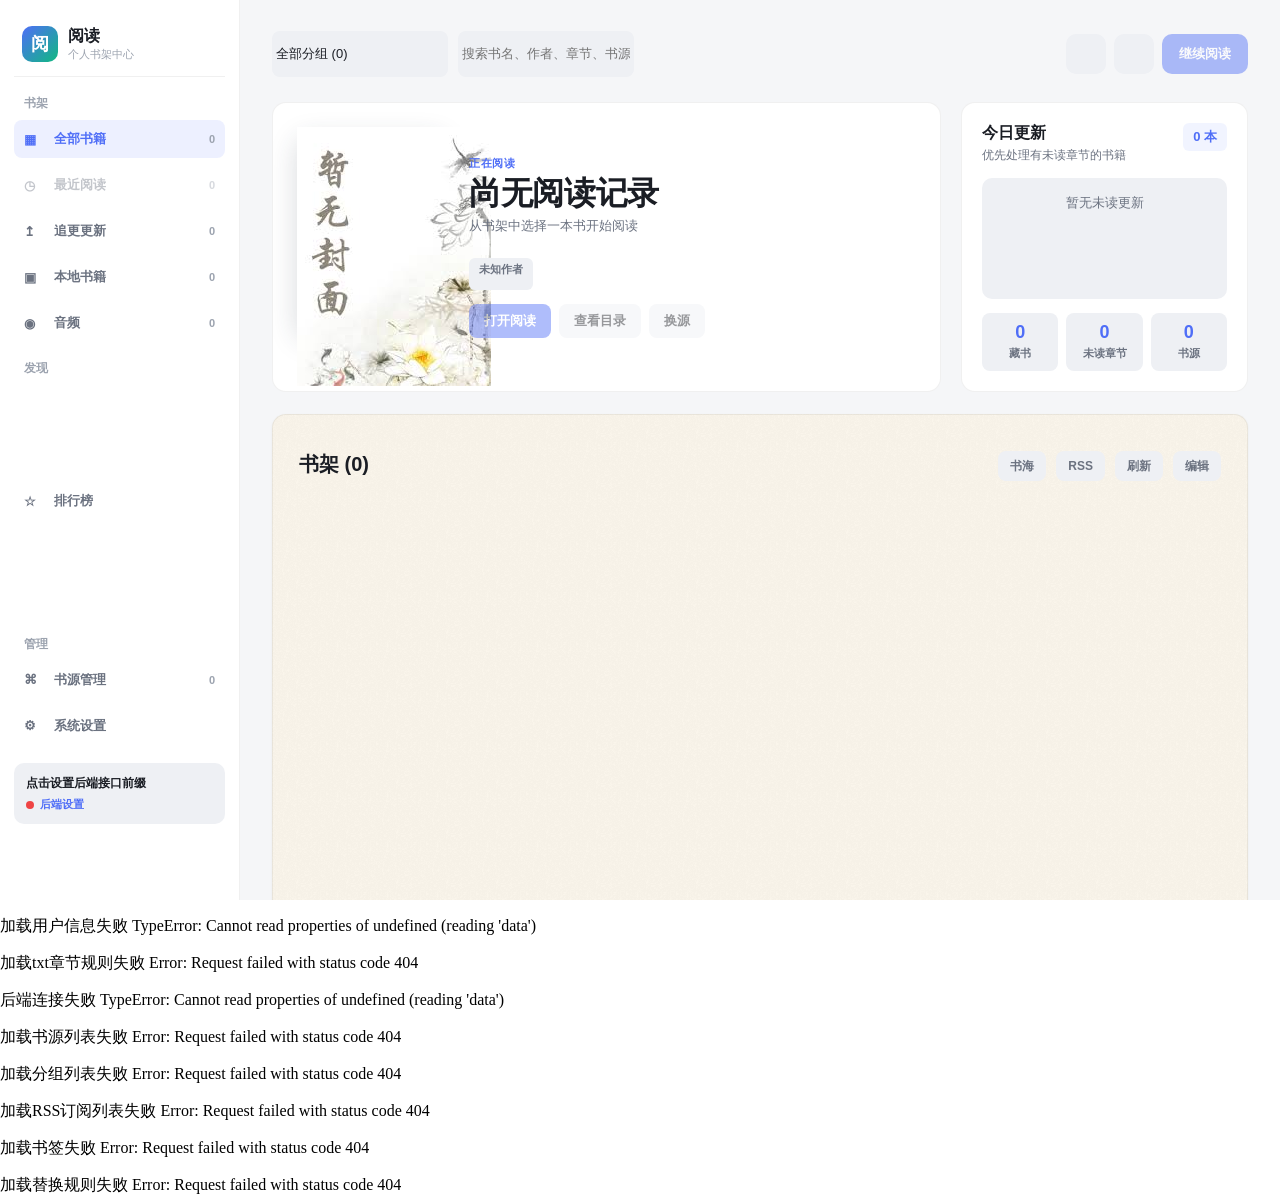
==== src/main/resources/web/index.html @ 232e8a1b "build: fix BookRanking style lang to stylus, sync frontend assets Co-Authored-By: Claude Opus 4.6 <n" ====
<!DOCTYPE html><html lang="en"><head><meta charset="utf-8"><meta http-equiv="X-UA-Compatible" content="IE=edge,chrome=1"><meta name="viewport" content="width=device-width,initial-scale=1,minimum-scale=1,maximum-scale=1,user-scalable=0,minimal-ui,viewport-fit=cover"><meta name="keyword" content="阅读3,在线版"><meta name="description" content=""><meta name="mobile-web-app-capable" content="yes"><meta name="apple-touch-fullscreen" content="yes"><meta name="format-detection" content="telephone=no,email=no,address=no"><meta name="renderer" content="webkit"><meta name="HandheldFriendly" content="true"><meta name="MobileOptimized" content="320"><meta name="screen-orientation" content="portrait"><meta name="x5-orientation" content="portrait"><meta name="full-screen" content="yes"><meta name="x5-fullscreen" content="true"><meta name="browsermode" content="application"><meta name="x5-page-mode" content="app"><meta name="msapplication-tap-highlight" content="no"><!--[if IE]><link rel="icon" href="favicon.ico" /><![endif]--><title>阅读</title><script>// 通用加载脚本方法
      function loadScript(src, callback, async) {
        var script = document.createElement('script');
        if (async) script.async = 'async';
        script.src = src;

        if (callback) {
          script.onload = callback;
        }

        document.head.appendChild(script);
      }

      // 通用加载样式方法
      function loadLink(href, callback, rel, type) {
        var link = document.createElement('link');
        link.rel = rel || "stylesheet";
        link.type = type || "text/css";
        link.href = href;

        if (callback) {
          link.onload = callback;
        }

        document.getElementsByTagName("head")[0].appendChild(link);
      }

      // 获取单个查询参数
      function getQueryString(sVar, first) {
        return decodeURI(window.location.search.replace(new RegExp('^(?:.*' + (first ? '?' : '') + '[&\\?]' + encodeURI(sVar).replace(/[\.\+\*]/g, '\\$&') + '(?:\\=([^&]*))?)?.*$', 'i'), '$1'));
      }

      window.onerror = function() {
        if (window.getQueryString('debug')) {
          alert(JSON.stringify(arguments));
        }
      }

      if (window.getQueryString('debug')) {
        window.loadScript('https://cdn.bootcdn.net/ajax/libs/vConsole/3.9.1/vconsole.min.js', function() {
          new VConsole();
        }, true);
      }</script><link href="css/index.85fb3c9b.css" rel="prefetch"><link href="css/reader.cee415d1.css" rel="prefetch"><link href="js/index.1189ea54.js" rel="prefetch"><link href="js/index~reader.e9ebaab0.js" rel="prefetch"><link href="js/reader.551869bb.js" rel="prefetch"><link href="css/app.7fd96976.css" rel="preload" as="style"><link href="css/chunk-vendors.e2dbefc2.css" rel="preload" as="style"><link href="js/app.60720b80.js" rel="preload" as="script"><link href="js/chunk-vendors.37145d28.js" rel="preload" as="script"><link href="css/chunk-vendors.e2dbefc2.css" rel="stylesheet"><link href="css/app.7fd96976.css" rel="stylesheet"><link rel="icon" type="image/png" sizes="32x32" href="img/icons/favicon-32x32.png"><link rel="icon" type="image/png" sizes="16x16" href="img/icons/favicon-16x16.png"><link rel="manifest" href="manifest.json"><meta name="theme-color" content="#ffffff"><meta name="apple-mobile-web-app-capable" content="yes"><meta name="apple-mobile-web-app-status-bar-style" content="black-translucent"><meta name="apple-mobile-web-app-title" content="阅读"><link rel="apple-touch-icon" href="img/icons/apple-touch-icon-152x152.png"><link rel="mask-icon" href="img/icons/safari-pinned-tab.svg" color="#ffffff"><meta name="msapplication-TileImage" content="img/icons/msapplication-icon-144x144.png"><meta name="msapplication-TileColor" content="#000000"></head><style>:root {
      --sat: constant(safe-area-inset-top);
      --sat: env(safe-area-inset-top);
      --sar: constant(safe-area-inset-right);
      --sar: env(safe-area-inset-right);
      --sab: constant(safe-area-inset-bottom);
      --sab: env(safe-area-inset-bottom);
      --sal: constant(safe-area-inset-left);
      --sal: env(safe-area-inset-left);
    }
    body::-webkit-scrollbar {
      display: none;
    }
    body.night-theme::-webkit-scrollbar {
      background-color: #333 !important;
    }
    html,body {
      width: 100%;
      height: 100%;
      margin: 0;
      padding: 0;
    }</style><body><noscript><strong>请启用浏览器的Javascript支持</strong></noscript><div id="app"></div><script src="js/chunk-vendors.37145d28.js"></script><script src="js/app.60720b80.js"></script></body></html>
---- src/main/resources/web/css/index.85fb3c9b.css ----
.popup-wrapper[data-v-31572fc0]{margin:-16px;margin-bottom:-13px;padding:24px;padding-top:calc(24px + constant(safe-area-inset-top));padding-top:calc(24px + env(safe-area-inset-top))}.popup-wrapper .title-zone[data-v-31572fc0]{margin:0 0 20px 0;width:100%;display:-ms-flexbox;display:flex;-ms-flex-direction:row;flex-direction:row;-ms-flex-wrap:wrap;flex-wrap:wrap;-ms-flex-pack:justify;justify-content:space-between}.popup-wrapper .title[data-v-31572fc0]{font-size:18px;font-weight:400;font-family:-apple-system,Noto Sans,Helvetica Neue,Helvetica,Nimbus Sans L,Arial,Liberation Sans,PingFang SC,Hiragino Sans GB,Noto Sans CJK SC,Source Han Sans SC,Source Han Sans CN,Microsoft YaHei,Wenquanyi Micro Hei,WenQuanYi Zen Hei,ST Heiti,SimHei,WenQuanYi Zen Hei Sharp,sans-serif;color:#ed4259;border-bottom:1px solid #ed4259;width:-moz-fit-content;width:fit-content}.popup-wrapper .title-btn[data-v-31572fc0]{font-size:14px;line-height:26px;color:#ed4259}.popup-wrapper .title-btn .source-count[data-v-31572fc0]{display:inline-block;margin-right:25px;color:#606266}.popup-wrapper .title-btn .close-btn[data-v-31572fc0]{font-size:20px;vertical-align:middle;cursor:pointer}.popup-wrapper .title-btn.loading[data-v-31572fc0]{color:#606266}.popup-wrapper .source-group-wrapper[data-v-31572fc0]{display:-ms-flexbox;display:flex;-ms-flex-direction:row;flex-direction:row;overflow-x:auto;padding:5px 0}.popup-wrapper .source-group-wrapper .source-group-btn[data-v-31572fc0]{margin-right:10px;cursor:pointer}.popup-wrapper .source-group-wrapper .source-group-btn.selected[data-v-31572fc0]{color:#ed4259}.popup-wrapper .data-wrapper[data-v-31572fc0]{height:300px;overflow:auto}.popup-wrapper .data-wrapper .cata[data-v-31572fc0]{display:-ms-flexbox;display:flex;-ms-flex-direction:row;flex-direction:row;-ms-flex-wrap:wrap;flex-wrap:wrap;-ms-flex-pack:justify;justify-content:space-between}.popup-wrapper .data-wrapper .cata .source-collapse[data-v-31572fc0]{width:100%;border:none}.popup-wrapper .data-wrapper .cata .explore-group[data-v-31572fc0]{display:-ms-flexbox;display:flex;-ms-flex-pack:justify;justify-content:space-between;margin-bottom:2px;padding-top:2px;overflow-x:auto}.popup-wrapper .data-wrapper .cata .explore-btn[data-v-31572fc0]{margin-right:15px;margin-bottom:5px;cursor:pointer}.popup-wrapper .data-wrapper[data-v-31572fc0]::-webkit-scrollbar{width:0!important}.popup-wrapper[data-v-31572fc0] .el-collapse-item__header,.popup-wrapper[data-v-31572fc0] .el-collapse-item__wrap{background:rgba(0,0,0,0);color:#606266}.popup-wrapper[data-v-31572fc0] .el-collapse-item__content{color:#606266;padding:10px}.popup-wrapper .night[data-v-31572fc0] .el-collapse-item__header,.popup-wrapper .night[data-v-31572fc0] .el-collapse-item__wrap{border-bottom:1px solid #666}.popup-wrapper .night[data-v-31572fc0] .explore-group{border-bottom:1px dashed #333}.popup-wrapper .day[data-v-31572fc0] .el-collapse-item__header,.popup-wrapper .day[data-v-31572fc0] .el-collapse-item__wrap{border-bottom:1px solid #ebeef5}.popup-wrapper .day[data-v-31572fc0] .explore-group{border-bottom:1px dashed #efefef}.ranking-wrapper[data-v-68618764]{height:100%;display:-ms-flexbox;display:flex;-ms-flex-direction:column;flex-direction:column;overflow:hidden}.ranking-header[data-v-68618764]{padding:12px 16px 8px;-ms-flex-negative:0;flex-shrink:0}.ranking-sites[data-v-68618764]{display:-ms-flexbox;display:flex;gap:8px;-ms-flex-wrap:wrap;flex-wrap:wrap}.ranking-site-btn[data-v-68618764]{padding:6px 16px;border:1px solid var(--modern-line,#e4e7ed);border-radius:16px;background:rgba(0,0,0,0);color:var(--modern-muted,#606266);font-size:14px;cursor:pointer;transition:all .18s ease}.ranking-site-btn[data-v-68618764]:hover{border-color:var(--modern-accent,#4f6ef7);color:var(--modern-accent,#4f6ef7)}.ranking-site-btn.active[data-v-68618764]{background:var(--modern-accent,#4f6ef7);border-color:var(--modern-accent,#4f6ef7);color:#fff}.ranking-filters[data-v-68618764]{padding:4px 16px 8px;-ms-flex-negative:0;flex-shrink:0}.filter-group[data-v-68618764]{display:-ms-flexbox;display:flex;gap:6px;-ms-flex-wrap:wrap;flex-wrap:wrap;margin-bottom:6px}.filter-btn[data-v-68618764]{padding:4px 12px;border:1px solid rgba(0,0,0,0);border-radius:12px;background:var(--modern-soft,#f4f4f5);color:var(--modern-muted,#606266);font-size:12px;cursor:pointer;transition:all .15s ease}.filter-btn[data-v-68618764]:hover{background:var(--modern-line,#e4e7ed)}.filter-btn.active[data-v-68618764]{background:rgba(79,110,247,.1);color:var(--modern-accent,#4f6ef7);font-weight:600}.filter-btn.small[data-v-68618764]{padding:3px 10px;font-size:11px}.ranking-meta[data-v-68618764]{padding:0 16px 6px;font-size:11px;color:var(--modern-weak,#909399);-ms-flex-negative:0;flex-shrink:0}.ranking-meta .ranking-stale[data-v-68618764]{color:#e6a23c}.ranking-list[data-v-68618764]{-ms-flex:1;flex:1;overflow-y:auto;padding:0 16px 16px}.ranking-card[data-v-68618764]{display:grid;grid-template-columns:36px 64px 1fr auto;gap:12px;-ms-flex-align:start;align-items:start;padding:12px 0;border-bottom:1px solid var(--modern-line,#f0f0f0);cursor:pointer;transition:background .15s ease}.ranking-card[data-v-68618764]:hover{background:var(--modern-soft,#fafafa);border-radius:8px;margin:0 -8px;padding:12px 8px}.ranking-card[data-v-68618764]:last-child{border-bottom:none}.rank-badge[data-v-68618764]{width:28px;height:28px;display:grid;place-items:center;border-radius:6px;background:var(--modern-soft,#f4f4f5);color:var(--modern-muted,#909399);font-size:13px;font-weight:700}.rank-badge.top1[data-v-68618764]{background:linear-gradient(135deg,#ff6b35,#ff4500);color:#fff}.rank-badge.top2[data-v-68618764]{background:linear-gradient(135deg,#ffa726,#ff8f00);color:#fff}.rank-badge.top3[data-v-68618764]{background:linear-gradient(135deg,#42a5f5,#1e88e5);color:#fff}.rank-cover[data-v-68618764]{width:64px;height:86px;border-radius:4px;overflow:hidden;-ms-flex-negative:0;flex-shrink:0}.rank-cover .el-image[data-v-68618764]{width:100%;height:100%}.rank-info[data-v-68618764]{min-width:0}.rank-name[data-v-68618764]{font-size:14px;font-weight:600;color:var(--modern-text,#303133);overflow:hidden;text-overflow:ellipsis;white-space:nowrap}.rank-author[data-v-68618764]{font-size:12px;color:var(--modern-muted,#909399);margin-top:3px}.rank-meta-row[data-v-68618764]{display:-ms-flexbox;display:flex;gap:8px;margin-top:4px;font-size:11px}.rank-category[data-v-68618764]{padding:1px 6px;border-radius:3px;background:var(--modern-soft,#f4f4f5);color:var(--modern-weak,#909399)}.rank-metric[data-v-68618764]{color:var(--modern-accent,#4f6ef7);font-weight:600}.rank-intro[data-v-68618764],.rank-latest[data-v-68618764]{margin-top:4px;font-size:12px;color:var(--modern-weak,#909399);overflow:hidden;text-overflow:ellipsis;white-space:nowrap}.rank-actions[data-v-68618764]{display:-ms-flexbox;display:flex;-ms-flex-align:center;align-items:center}.official-link-btn[data-v-68618764]{width:28px;height:28px;display:grid;place-items:center;border:1px solid var(--modern-line,#e4e7ed);border-radius:6px;background:rgba(0,0,0,0);color:var(--modern-muted,#909399);font-size:14px;cursor:pointer}.official-link-btn[data-v-68618764]:hover{border-color:var(--modern-accent,#4f6ef7);color:var(--modern-accent,#4f6ef7)}.ranking-load-more[data-v-68618764]{padding:16px 0;text-align:center}.load-more-btn[data-v-68618764],.retry-btn[data-v-68618764]{padding:8px 24px;border:1px solid var(--modern-line,#e4e7ed);border-radius:16px;background:rgba(0,0,0,0);color:var(--modern-muted,#606266);font-size:13px;cursor:pointer}.load-more-btn[data-v-68618764]:hover:not(:disabled),.retry-btn[data-v-68618764]:hover:not(:disabled){border-color:var(--modern-accent,#4f6ef7);color:var(--modern-accent,#4f6ef7)}.load-more-btn[data-v-68618764]:disabled,.retry-btn[data-v-68618764]:disabled{opacity:.5;cursor:default}.ranking-loading-more[data-v-68618764]{padding:12px 0;text-align:center;color:var(--modern-muted,#909399);font-size:13px}.ranking-error[data-v-68618764]{padding:60px 20px;text-align:center;color:var(--modern-muted,#909399)}.ranking-error p[data-v-68618764]{margin-bottom:16px}.ranking-empty[data-v-68618764]{padding:60px 20px;text-align:center;color:var(--modern-weak,#c0c4cc);font-size:14px}.ranking-skeleton .skeleton-item[data-v-68618764]{display:grid;grid-template-columns:36px 64px 1fr;gap:12px;padding:12px 0;border-bottom:1px solid var(--modern-line,#f0f0f0)}.skeleton-cover[data-v-68618764],.skeleton-line[data-v-68618764],.skeleton-rank[data-v-68618764]{background:var(--modern-soft,#f4f4f5);border-radius:4px;animation:skeleton-pulse-68618764 1.5s ease-in-out infinite}.skeleton-rank[data-v-68618764]{width:28px;height:28px;border-radius:6px}.skeleton-cover[data-v-68618764]{width:64px;height:86px}.skeleton-info[data-v-68618764]{display:-ms-flexbox;display:flex;-ms-flex-direction:column;flex-direction:column;gap:8px;padding-top:4px}.skeleton-line[data-v-68618764]{height:14px}.skeleton-line.w60[data-v-68618764]{width:60%}.skeleton-line.w40[data-v-68618764]{width:40%}.skeleton-line.w80[data-v-68618764]{width:80%}@media (max-width:600px){.ranking-card[data-v-68618764]{grid-template-columns:28px 52px 1fr auto;gap:8px}.rank-cover[data-v-68618764]{width:52px;height:70px}.rank-name[data-v-68618764]{font-size:13px}}.night .ranking-site-btn[data-v-68618764]{border-color:#3a3a3a;color:#aaa}.night .ranking-site-btn.active[data-v-68618764]{background:var(--modern-accent,#4f6ef7);border-color:var(--modern-accent,#4f6ef7);color:#fff}.night .filter-btn[data-v-68618764]{background:#2a2a2a;color:#aaa}.night .filter-btn.active[data-v-68618764]{background:rgba(79,110,247,.2);color:#7b9aff}.night .ranking-card[data-v-68618764]:hover{background:#2a2a2a}.night .rank-badge[data-v-68618764]{background:#2a2a2a;color:#999}.night .rank-name[data-v-68618764]{color:#eee}.night .rank-category[data-v-68618764]{background:#333;color:#aaa}.night .skeleton-cover[data-v-68618764],.night .skeleton-line[data-v-68618764],.night .skeleton-rank[data-v-68618764]{background:#333}@keyframes skeleton-pulse-68618764{0%,to{opacity:1}50%{opacity:.4}}.float-left[data-v-464d720a],.float-left[data-v-b9899ae2]{float:left}.index-wrapper[data-v-93ac0f10]{height:100%;width:100%;display:-ms-flexbox;display:flex;-ms-flex-direction:row;flex-direction:row}.index-wrapper .navigation-wrapper[data-v-93ac0f10]{width:260px;min-width:260px;height:100%;box-sizing:border-box;background-color:var(--ui-bg);border-right:1px solid var(--ui-border);position:relative;padding-top:0;padding-top:constant(safe-area-inset-top)!important;padding-top:env(safe-area-inset-top)!important;transition:background-color var(--ui-transition),border-color var(--ui-transition)}.index-wrapper .navigation-wrapper .navigation-inner-wrapper[data-v-93ac0f10]{padding:40px 28px 66px 28px;height:100%;overflow-y:auto;box-sizing:border-box}.index-wrapper .navigation-wrapper .navigation-title[data-v-93ac0f10]{font-size:22px;font-weight:700;font-family:var(--ui-font);color:var(--ui-text);letter-spacing:-.3px}.index-wrapper .navigation-wrapper .navigation-title .version-text[data-v-93ac0f10]{float:right;font-size:13px;line-height:33px;font-weight:400;color:var(--ui-text-muted);display:inline-block;cursor:pointer;transition:color var(--ui-transition)}.index-wrapper .navigation-wrapper .navigation-title .version-text[data-v-93ac0f10]:hover{color:var(--ui-accent)}.index-wrapper .navigation-wrapper .navigation-sub-title[data-v-93ac0f10]{font-size:15px;font-weight:500;font-family:var(--ui-font);margin-top:14px;color:var(--ui-text-muted)}.index-wrapper .navigation-wrapper .search-wrapper .search-input[data-v-93ac0f10]{border-radius:50%;margin-top:20px}.index-wrapper .navigation-wrapper .search-wrapper .search-input[data-v-93ac0f10] .el-input__inner{border-radius:50px;border-color:var(--ui-border);background:var(--ui-surface);transition:border-color var(--ui-transition),box-shadow var(--ui-transition)}.index-wrapper .navigation-wrapper .recent-wrapper[data-v-93ac0f10]{margin-top:32px}.index-wrapper .navigation-wrapper .recent-wrapper .recent-title[data-v-93ac0f10]{font-size:12px;font-weight:600;color:var(--ui-text-muted);font-family:var(--ui-font);text-transform:uppercase;letter-spacing:.5px}.index-wrapper .navigation-wrapper .recent-wrapper .reading-recent[data-v-93ac0f10]{margin:14px 0}.index-wrapper .navigation-wrapper .recent-wrapper .reading-recent .recent-book[data-v-93ac0f10]{cursor:pointer;max-width:100%;overflow:hidden;text-overflow:ellipsis;padding:6px 8px;border-radius:var(--ui-radius-sm);transition:background var(--ui-transition),color var(--ui-transition)}.index-wrapper .navigation-wrapper .recent-wrapper .reading-recent .recent-book[data-v-93ac0f10]:hover{background:rgba(79,110,247,.06);color:var(--ui-accent)}.index-wrapper .navigation-wrapper .setting-wrapper[data-v-93ac0f10]{margin-top:32px}.index-wrapper .navigation-wrapper .setting-wrapper .setting-title[data-v-93ac0f10]{font-size:12px;font-weight:600;color:var(--ui-text-muted);font-family:var(--ui-font);text-transform:uppercase;letter-spacing:.5px}.index-wrapper .navigation-wrapper .setting-wrapper .setting-title .right-text[data-v-93ac0f10]{float:right;display:inline-block;height:20px;line-height:20px;cursor:pointer;-webkit-user-select:none;-ms-user-select:none;user-select:none;color:var(--ui-accent);transition:opacity var(--ui-transition)}.index-wrapper .navigation-wrapper .setting-wrapper .setting-title .right-text[data-v-93ac0f10]:hover{opacity:.8}.index-wrapper .navigation-wrapper .setting-wrapper .no-point[data-v-93ac0f10]{pointer-events:none}.index-wrapper .navigation-wrapper .setting-wrapper .setting-connect[data-v-93ac0f10]{cursor:pointer;max-width:100%;overflow:hidden;text-overflow:ellipsis;padding:6px 8px;border-radius:var(--ui-radius-sm);transition:background var(--ui-transition)}.index-wrapper .navigation-wrapper .setting-wrapper .setting-connect[data-v-93ac0f10]:hover{background:rgba(79,110,247,.06)}.index-wrapper .navigation-wrapper .setting-wrapper .setting-item[data-v-93ac0f10]{padding-top:14px}.index-wrapper .navigation-wrapper .setting-wrapper .setting-btn[data-v-93ac0f10]{margin-right:10px;margin-bottom:10px;cursor:pointer;border-radius:var(--ui-radius-sm);border-color:var(--ui-border);transition:all var(--ui-transition)}.index-wrapper .navigation-wrapper .setting-wrapper .setting-btn[data-v-93ac0f10]:hover{border-color:var(--ui-accent);color:var(--ui-accent)}.index-wrapper .navigation-wrapper .setting-wrapper .setting-select[data-v-93ac0f10]{width:100%}.index-wrapper .navigation-wrapper .search-setting[data-v-93ac0f10]{margin-top:24px}.index-wrapper .navigation-wrapper .bottom-icons[data-v-93ac0f10]{position:absolute;bottom:24px;width:196px;left:28px;-ms-flex-align:center;align-items:center;display:-ms-flexbox;display:flex;-ms-flex-direction:row;flex-direction:row;-ms-flex-pack:justify;justify-content:space-between;pointer-events:none}.index-wrapper .navigation-wrapper .bottom-icons .bottom-icon[data-v-93ac0f10]{height:36px;pointer-events:all}.index-wrapper .navigation-wrapper .bottom-icons .bottom-icon img[data-v-93ac0f10]{width:36px;height:36px;border-radius:var(--ui-radius-sm);transition:transform var(--ui-transition)}.index-wrapper .navigation-wrapper .bottom-icons .bottom-icon img[data-v-93ac0f10]:hover{-ms-transform:scale(1.08);transform:scale(1.08)}.index-wrapper .navigation-wrapper .bottom-icons .theme-item[data-v-93ac0f10]{line-height:34px;width:36px;height:36px;border-radius:50%;display:inline-block;cursor:pointer;text-align:center;vertical-align:middle;pointer-events:all;transition:transform var(--ui-transition),box-shadow var(--ui-transition)}.index-wrapper .navigation-wrapper .bottom-icons .theme-item[data-v-93ac0f10]:hover{-ms-transform:scale(1.1);transform:scale(1.1);box-shadow:var(--ui-shadow-sm)}.index-wrapper .navigation-wrapper .bottom-icons .theme-item .el-icon-moon[data-v-93ac0f10]{color:#f7f7f7;line-height:34px}.index-wrapper .navigation-wrapper .bottom-icons .theme-item .el-icon-sunny[data-v-93ac0f10]{color:#121212;line-height:34px}.index-wrapper .navigation-wrapper .setting-wrapper[data-v-93ac0f10]:last-child{padding-bottom:20px}.index-wrapper .shelf-wrapper[data-v-93ac0f10]{padding:40px 40px;height:100%;max-height:100%;width:100%;background-color:var(--ui-surface);display:-ms-flexbox;display:flex;-ms-flex-direction:column;flex-direction:column;box-sizing:border-box;transition:background-color var(--ui-transition)}.index-wrapper .shelf-wrapper .shelf-main-card[data-v-93ac0f10]{-ms-flex:1 1 auto;flex:1 1 auto;min-height:0;display:-ms-flexbox;display:flex;-ms-flex-direction:column;flex-direction:column;box-sizing:border-box;padding:24px;border:1px solid var(--ui-border);border-radius:var(--ui-radius);background:var(--ui-surface);box-shadow:var(--ui-shadow-sm);overflow:hidden;transition:background var(--ui-transition),box-shadow var(--ui-transition),border-color var(--ui-transition)}.index-wrapper .shelf-wrapper .shelf-title[data-v-93ac0f10]{font-size:20px;font-weight:700;font-family:var(--ui-font);color:var(--ui-text);margin-bottom:8px;min-width:320px;box-sizing:border-box}.index-wrapper .shelf-wrapper .shelf-title .el-icon-menu[data-v-93ac0f10]{cursor:pointer;transition:color var(--ui-transition)}.index-wrapper .shelf-wrapper .shelf-title .el-icon-menu[data-v-93ac0f10]:hover{color:var(--ui-accent)}.index-wrapper .shelf-wrapper .shelf-title .title-btn[data-v-93ac0f10]{font-size:14px;line-height:28px;float:right;cursor:pointer;-webkit-user-select:none;-ms-user-select:none;user-select:none;margin-left:10px;color:var(--ui-text-secondary);transition:color var(--ui-transition)}.index-wrapper .shelf-wrapper .shelf-title .title-btn[data-v-93ac0f10]:hover{color:var(--ui-accent)}.index-wrapper .shelf-wrapper .shelf-title .title-btn[data-v-93ac0f10] .el-icon-loading{font-size:16px}.index-wrapper .shelf-wrapper[data-v-93ac0f10] .el-icon-loading{font-size:36px;color:var(--ui-text-muted)}.index-wrapper .shelf-wrapper[data-v-93ac0f10] .el-loading-text{font-weight:500;color:var(--ui-text-muted)}.index-wrapper .shelf-wrapper .book-group-wrapper[data-v-93ac0f10]{padding:5px 0;margin-bottom:10px}.index-wrapper .shelf-wrapper .book-group-wrapper .book-group-tabs[data-v-93ac0f10]{width:100%}.index-wrapper .shelf-wrapper .book-group-wrapper .book-group-btn[data-v-93ac0f10]{margin-right:10px;cursor:pointer;border-radius:var(--ui-radius-sm);transition:all var(--ui-transition)}.index-wrapper .shelf-wrapper .book-group-wrapper .book-group-btn.selected[data-v-93ac0f10]{color:#fff;background:var(--ui-accent);border-color:var(--ui-accent)}.index-wrapper .shelf-wrapper .books-wrapper[data-v-93ac0f10]{-ms-flex:1 1 auto;flex:1 1 auto;min-height:0;overflow-x:hidden;overflow-y:auto}.index-wrapper .shelf-wrapper .books-wrapper .wrapper[data-v-93ac0f10]{display:grid;grid-template-columns:repeat(auto-fill,380px);-ms-flex-pack:distribute;justify-content:space-around;grid-gap:14px}.index-wrapper .shelf-wrapper .books-wrapper .wrapper .book[data-v-93ac0f10]{-webkit-user-select:none;-ms-user-select:none;user-select:none;display:-ms-flexbox;display:flex;cursor:pointer;margin-bottom:14px;padding:20px 22px;width:360px;-ms-flex-direction:row;flex-direction:row;-ms-flex-pack:distribute;justify-content:space-around;border-radius:var(--ui-radius);transition:background var(--ui-transition),box-shadow var(--ui-transition),transform var(--ui-transition)}.index-wrapper .shelf-wrapper .books-wrapper .wrapper .book[data-v-93ac0f10]:hover{background:rgba(79,110,247,.04);box-shadow:var(--ui-shadow-sm);-ms-transform:translateY(-1px);transform:translateY(-1px)}.index-wrapper .shelf-wrapper .books-wrapper .wrapper .book .cover-img[data-v-93ac0f10]{width:84px;height:112px}.index-wrapper .shelf-wrapper .books-wrapper .wrapper .book .cover-img .cover[data-v-93ac0f10]{width:84px;height:112px;border-radius:6px;box-shadow:0 4px 12px rgba(0,0,0,.12)}.index-wrapper .shelf-wrapper .books-wrapper .wrapper .book .info[data-v-93ac0f10]{position:relative;display:-ms-flexbox;display:flex;-ms-flex-direction:column;flex-direction:column;-ms-flex-pack:justify;justify-content:space-between;-ms-flex-align:left;align-items:left;height:112px;margin-left:18px;-ms-flex:1;flex:1}.index-wrapper .shelf-wrapper .books-wrapper .wrapper .book .info .book-operation[data-v-93ac0f10]{position:absolute;right:5px;top:0;font-size:22px;color:var(--ui-text-muted);transition:color var(--ui-transition)}.index-wrapper .shelf-wrapper .books-wrapper .wrapper .book .info .book-operation[data-v-93ac0f10]:hover{color:var(--ui-accent)}.index-wrapper .shelf-wrapper .books-wrapper .wrapper .book .info .book-operation i[data-v-93ac0f10]{margin-left:10px}.index-wrapper .shelf-wrapper .books-wrapper .wrapper .book .info .name[data-v-93ac0f10]{width:-moz-fit-content;width:fit-content;font-size:16px;font-weight:700;color:var(--ui-text);margin-right:38px;max-height:45px;word-wrap:break-word;overflow:hidden;text-overflow:ellipsis;display:-webkit-box;-webkit-box-orient:vertical;-webkit-line-clamp:2;letter-spacing:-.2px}.index-wrapper .shelf-wrapper .books-wrapper .wrapper .book .info .name.edit[data-v-93ac0f10]{margin-right:62px}.index-wrapper .shelf-wrapper .books-wrapper .wrapper .book .info .sub[data-v-93ac0f10]{display:-ms-flexbox;display:flex;-ms-flex-direction:row;flex-direction:row;font-size:12px;font-weight:500;color:var(--ui-text-muted)}.index-wrapper .shelf-wrapper .books-wrapper .wrapper .book .info .sub .dot[data-v-93ac0f10]{margin:0 7px}.index-wrapper .shelf-wrapper .books-wrapper .wrapper .book .info .dur-chapter[data-v-93ac0f10],.index-wrapper .shelf-wrapper .books-wrapper .wrapper .book .info .intro[data-v-93ac0f10],.index-wrapper .shelf-wrapper .books-wrapper .wrapper .book .info .last-chapter[data-v-93ac0f10]{color:var(--ui-text-secondary);font-size:13px;margin-top:3px;font-weight:400;word-wrap:break-word;overflow:hidden;text-overflow:ellipsis;display:-webkit-box;-webkit-box-orient:vertical;-webkit-line-clamp:1;text-align:left}.index-wrapper .shelf-wrapper .books-wrapper .wrapper[data-v-93ac0f10]:last-child{margin-right:auto}.index-wrapper .shelf-wrapper .books-wrapper[data-v-93ac0f10]::-webkit-scrollbar{width:0!important}.index-wrapper.pc-shelf-theme[data-v-93ac0f10]{background:var(--shelf-page)}.index-wrapper.pc-shelf-theme .navigation-wrapper[data-v-93ac0f10]{background:var(--shelf-nav)!important;border-right:1px solid var(--shelf-line);box-shadow:var(--shelf-shadow);-webkit-backdrop-filter:blur(16px);backdrop-filter:blur(16px)}.index-wrapper.pc-shelf-theme .navigation-wrapper .navigation-title[data-v-93ac0f10]{color:var(--shelf-text)}.index-wrapper.pc-shelf-theme .navigation-wrapper .navigation-sub-title[data-v-93ac0f10],.index-wrapper.pc-shelf-theme .navigation-wrapper .recent-title[data-v-93ac0f10],.index-wrapper.pc-shelf-theme .navigation-wrapper .setting-title[data-v-93ac0f10]{color:var(--shelf-muted)}.index-wrapper.pc-shelf-theme .navigation-wrapper .search-input[data-v-93ac0f10] .el-input__inner{background:var(--shelf-input);border-color:var(--shelf-line)!important;color:var(--shelf-text)}.index-wrapper.pc-shelf-theme .navigation-wrapper .search-input[data-v-93ac0f10] .el-input__prefix{color:var(--shelf-muted)}.index-wrapper.pc-shelf-theme .navigation-wrapper .recent-book[data-v-93ac0f10],.index-wrapper.pc-shelf-theme .navigation-wrapper .setting-btn[data-v-93ac0f10],.index-wrapper.pc-shelf-theme .navigation-wrapper .setting-connect[data-v-93ac0f10]{border-color:var(--shelf-line)}.index-wrapper.pc-shelf-theme .shelf-wrapper[data-v-93ac0f10]{background:var(--shelf-page);color:var(--shelf-text)}.index-wrapper.pc-shelf-theme .shelf-main-card[data-v-93ac0f10]{border-color:var(--shelf-line);box-shadow:var(--shelf-shadow);color:var(--shelf-text)}.index-wrapper.pc-shelf-theme .shelf-title[data-v-93ac0f10]{color:var(--shelf-text)}.index-wrapper.pc-shelf-theme .shelf-title .title-btn[data-v-93ac0f10]{color:var(--shelf-accent)}.index-wrapper.pc-shelf-theme .book-group-wrapper[data-v-93ac0f10] .el-tabs__nav-wrap:after{background-color:var(--shelf-line)}.index-wrapper.pc-shelf-theme .book-group-wrapper[data-v-93ac0f10] .el-tabs__item{color:var(--shelf-muted)}.index-wrapper.pc-shelf-theme .book-group-wrapper[data-v-93ac0f10] .el-tabs__item.is-active,.index-wrapper.pc-shelf-theme .book-group-wrapper[data-v-93ac0f10] .el-tabs__item:hover{color:var(--shelf-accent)}.index-wrapper.pc-shelf-theme .book-group-wrapper[data-v-93ac0f10] .el-tabs__active-bar{background-color:var(--shelf-accent)}.index-wrapper.pc-shelf-theme .book-group-wrapper .book-group-btn[data-v-93ac0f10]{border-color:var(--shelf-line);background:var(--shelf-card);color:var(--shelf-muted)}.index-wrapper.pc-shelf-theme .book-group-wrapper .book-group-btn.selected[data-v-93ac0f10]{background:var(--shelf-accent);border-color:var(--shelf-accent)}.index-wrapper.pc-shelf-theme .books-wrapper .wrapper[data-v-93ac0f10]{grid-gap:16px}.index-wrapper.pc-shelf-theme .books-wrapper .wrapper .book[data-v-93ac0f10]{width:360px;border:1px solid var(--shelf-line);border-radius:8px;background:var(--shelf-card);box-shadow:var(--shelf-card-shadow);transition:transform .16s ease,background .16s ease,box-shadow .16s ease}.index-wrapper.pc-shelf-theme .books-wrapper .wrapper .book[data-v-93ac0f10]:hover{-ms-transform:translateY(-2px);transform:translateY(-2px);background:var(--shelf-card-hover)}.index-wrapper.pc-shelf-theme .books-wrapper .wrapper .book .cover-img .cover[data-v-93ac0f10]{border-radius:4px;box-shadow:0 10px 22px rgba(0,0,0,.16)}.index-wrapper.pc-shelf-theme .books-wrapper .wrapper .book .info .book-operation[data-v-93ac0f10]{color:var(--shelf-muted)}.index-wrapper.pc-shelf-theme .books-wrapper .wrapper .book .info .name[data-v-93ac0f10]{color:var(--shelf-text)}.index-wrapper.pc-shelf-theme .books-wrapper .wrapper .book .info .dur-chapter[data-v-93ac0f10],.index-wrapper.pc-shelf-theme .books-wrapper .wrapper .book .info .intro[data-v-93ac0f10],.index-wrapper.pc-shelf-theme .books-wrapper .wrapper .book .info .last-chapter[data-v-93ac0f10],.index-wrapper.pc-shelf-theme .books-wrapper .wrapper .book .info .sub[data-v-93ac0f10]{color:var(--shelf-muted)}.index-wrapper.modern-shelf-layout[data-v-93ac0f10]{--modern-bg:#f5f6f8;--modern-surface:#fff;--modern-soft:#eef0f4;--modern-raised:hsla(0,0%,100%,0.92);--modern-text:#1a1d24;--modern-muted:#6b7280;--modern-weak:#9ca3af;--modern-line:rgba(0,0,0,0.06);--modern-accent:#4f6ef7;--modern-accent-2:#10b981;--modern-danger:#ef4444;--modern-shadow:0 1px 3px rgba(0,0,0,0.05);--modern-card-shadow:0 1px 2px rgba(0,0,0,0.04);background:var(--modern-bg)}.index-wrapper.modern-shelf-layout.night[data-v-93ac0f10]{--modern-bg:#111318;--modern-surface:#1a1d24;--modern-soft:#22252e;--modern-raised:#1e2128;--modern-text:#e5e7eb;--modern-muted:#9ca3af;--modern-weak:#6b7280;--modern-line:hsla(0,0%,100%,0.07);--modern-accent:#6b8aff;--modern-accent-2:#34d399;--modern-danger:#f87171;--modern-shadow:0 1px 3px rgba(0,0,0,0.3);--modern-card-shadow:0 1px 2px rgba(0,0,0,0.2)}.index-wrapper.modern-shelf-layout.night .navigation-wrapper[data-v-93ac0f10]{background:var(--modern-surface)!important;border-right-color:var(--modern-line)!important}.index-wrapper.modern-shelf-layout.night .shelf-wrapper.modern-shelf[data-v-93ac0f10]{background:var(--modern-bg)}.index-wrapper.modern-shelf-layout.night .modern-continue-card[data-v-93ac0f10]{background:var(--modern-surface)}.index-wrapper.modern-shelf-layout.night .modern-continue-cover .cover[data-v-93ac0f10]{box-shadow:0 12px 28px rgba(0,0,0,.4)}.index-wrapper.modern-shelf-layout.night .books-wrapper .wrapper .book:hover .cover-img .cover[data-v-93ac0f10]{box-shadow:0 16px 36px rgba(0,0,0,.5)}.index-wrapper.modern-shelf-layout.night .books-wrapper .wrapper .book .cover-img .cover[data-v-93ac0f10]{box-shadow:0 6px 16px rgba(0,0,0,.3)}.index-wrapper.modern-shelf-layout.night .el-input__inner[data-v-93ac0f10]{background:var(--modern-soft)!important;border-color:rgba(0,0,0,0)!important;color:var(--modern-text)!important}.index-wrapper.modern-shelf-layout.night .el-input__inner[data-v-93ac0f10]:focus{border-color:var(--modern-accent)!important;box-shadow:0 0 0 3px rgba(107,138,255,.15)!important}.index-wrapper.modern-shelf-layout.night .modern-icon-btn[data-v-93ac0f10],.index-wrapper.modern-shelf-layout.night .modern-text-btn[data-v-93ac0f10]:not(.primary){background:var(--modern-soft);color:var(--modern-text)}.index-wrapper.modern-shelf-layout.night .modern-icon-btn[data-v-93ac0f10]:hover,.index-wrapper.modern-shelf-layout.night .modern-text-btn[data-v-93ac0f10]:not(.primary):hover{background:#2d313b}.index-wrapper.modern-shelf-layout.night .modern-text-btn.primary[data-v-93ac0f10]{background:var(--modern-accent)}.index-wrapper.modern-shelf-layout.night .modern-text-btn.primary[data-v-93ac0f10]:hover{background:#5a7aff}.index-wrapper.modern-shelf-layout .navigation-wrapper[data-v-93ac0f10]{width:240px;min-width:240px;background:var(--modern-surface)!important;border-right:1px solid var(--modern-line);box-shadow:none}.index-wrapper.modern-shelf-layout .navigation-wrapper .navigation-inner-wrapper[data-v-93ac0f10]{padding:20px 14px 76px}.index-wrapper.modern-shelf-layout .navigation-wrapper .navigation-title[data-v-93ac0f10]{padding:8px 8px 16px;border-bottom:1px solid var(--modern-line);color:var(--modern-text);font-size:20px;line-height:42px}.index-wrapper.modern-shelf-layout .navigation-wrapper .navigation-title[data-v-93ac0f10]:before{content:"阅";width:42px;height:42px;margin-right:11px;display:inline-grid;place-items:center;border-radius:8px;background:var(--modern-text);color:#fff;font-size:22px;font-weight:900;vertical-align:top}.index-wrapper.modern-shelf-layout .navigation-wrapper .navigation-title .version-text[data-v-93ac0f10]{line-height:42px;color:var(--modern-weak)}.index-wrapper.modern-shelf-layout .navigation-wrapper .navigation-sub-title[data-v-93ac0f10]{margin:-8px 8px 18px 61px;color:var(--modern-muted);font-size:13px}.index-wrapper.modern-shelf-layout .navigation-wrapper .search-wrapper[data-v-93ac0f10]{display:none}.index-wrapper.modern-shelf-layout .navigation-wrapper .setting-wrapper[data-v-93ac0f10]{margin-top:18px;padding:0 6px}.index-wrapper.modern-shelf-layout .navigation-wrapper .setting-wrapper .setting-title[data-v-93ac0f10]{color:var(--modern-weak);font-size:12px;font-weight:800}.index-wrapper.modern-shelf-layout .navigation-wrapper .setting-wrapper .setting-item[data-v-93ac0f10]{padding-top:10px}.index-wrapper.modern-shelf-layout .navigation-wrapper .setting-wrapper .setting-btn[data-v-93ac0f10],.index-wrapper.modern-shelf-layout .navigation-wrapper .setting-wrapper .setting-connect[data-v-93ac0f10]{max-width:100%;margin-right:6px;margin-bottom:8px;border-color:var(--modern-line);border-radius:8px;background:var(--modern-surface)}.index-wrapper.modern-shelf-layout .modern-nav[data-v-93ac0f10]{min-height:100%;display:grid;grid-template-rows:auto auto 1fr auto;gap:18px}.index-wrapper.modern-shelf-layout .modern-brand[data-v-93ac0f10]{padding:6px 8px 14px;display:grid;grid-template-columns:36px 1fr;gap:10px;-ms-flex-align:center;align-items:center;border-bottom:1px solid var(--modern-line)}.index-wrapper.modern-shelf-layout .modern-brand h1[data-v-93ac0f10]{margin:0;color:var(--modern-text);font-size:16px;font-weight:800;line-height:1.2}.index-wrapper.modern-shelf-layout .modern-brand p[data-v-93ac0f10]{margin:2px 0 0;color:var(--modern-weak);font-size:11px;line-height:1.35}.index-wrapper.modern-shelf-layout .modern-brand-mark[data-v-93ac0f10]{width:36px;height:36px;display:grid;place-items:center;border-radius:10px;background:linear-gradient(135deg,var(--modern-accent),var(--modern-accent-2));color:#fff;font-size:18px;font-weight:900}.index-wrapper.modern-shelf-layout .modern-nav-section[data-v-93ac0f10]{display:grid;gap:8px}.index-wrapper.modern-shelf-layout .modern-nav-title[data-v-93ac0f10]{padding:0 10px;color:var(--modern-weak);font-size:12px;font-weight:800}.index-wrapper.modern-shelf-layout .modern-nav-item[data-v-93ac0f10]{width:100%;height:38px;padding:0 10px;display:grid;grid-template-columns:22px 1fr auto;gap:8px;-ms-flex-align:center;align-items:center;border:0;border-radius:8px;background:rgba(0,0,0,0);color:var(--modern-muted);cursor:pointer;font-size:13px;font-weight:600;text-align:left;transition:all .18s ease}.index-wrapper.modern-shelf-layout .modern-nav-item[data-v-93ac0f10]:hover{background:var(--modern-soft);color:var(--modern-text)}.index-wrapper.modern-shelf-layout .modern-nav-item.active[data-v-93ac0f10]{background:rgba(79,110,247,.1);color:var(--modern-accent);font-weight:700}.index-wrapper.modern-shelf-layout .modern-nav-item.disabled[data-v-93ac0f10]{opacity:.4;pointer-events:none}.index-wrapper.modern-shelf-layout .modern-nav-item em[data-v-93ac0f10]{font-style:normal}.index-wrapper.modern-shelf-layout .modern-nav-item strong[data-v-93ac0f10]{color:var(--modern-weak);font-size:11px;font-weight:700}.index-wrapper.modern-shelf-layout .modern-action-grid[data-v-93ac0f10]{display:grid;grid-template-columns:1fr 1fr;gap:8px}.index-wrapper.modern-shelf-layout .modern-action-grid button[data-v-93ac0f10]{min-height:34px;padding:0 8px;border:1px solid var(--modern-line);border-radius:8px;background:var(--modern-surface);color:var(--modern-muted);cursor:pointer;font-size:12px;font-weight:800}.index-wrapper.modern-shelf-layout .modern-server-card[data-v-93ac0f10]{align-self:end;padding:12px;display:grid;grid-template-columns:8px 1fr;gap:6px;-ms-flex-align:center;align-items:center;border-radius:10px;background:var(--modern-soft)}.index-wrapper.modern-shelf-layout .modern-server-card strong[data-v-93ac0f10]{grid-column:1/-1;color:var(--modern-text);font-size:12px;font-weight:600;line-height:1.35}.index-wrapper.modern-shelf-layout .modern-server-card span[data-v-93ac0f10]{width:8px;height:8px;border-radius:50%;background:var(--modern-danger)}.index-wrapper.modern-shelf-layout .modern-server-card span.online[data-v-93ac0f10]{background:var(--modern-accent-2)}.index-wrapper.modern-shelf-layout .modern-server-card button[data-v-93ac0f10]{padding:0;border:0;background:rgba(0,0,0,0);color:var(--modern-accent);cursor:pointer;font-size:11px;font-weight:700;text-align:left}.index-wrapper.modern-shelf-layout .shelf-wrapper.modern-shelf[data-v-93ac0f10]{padding:28px 32px;gap:22px;height:100%;max-height:100%;overflow-y:auto;overflow-x:hidden;background:var(--modern-bg);color:var(--modern-text)}.index-wrapper.modern-shelf-layout .modern-topbar[data-v-93ac0f10]{min-height:52px;display:-ms-flexbox;display:flex;-ms-flex-wrap:wrap;flex-wrap:wrap;gap:12px;-ms-flex-align:center;align-items:center}.index-wrapper.modern-shelf-layout .modern-search-controls[data-v-93ac0f10]{display:-ms-flexbox;display:flex;gap:10px;-ms-flex:1;flex:1;min-width:280px}.index-wrapper.modern-shelf-layout .modern-source-group-select[data-v-93ac0f10]{min-width:140px;max-width:200px}.index-wrapper.modern-shelf-layout .modern-source-group-select[data-v-93ac0f10] .el-input__inner{height:40px;line-height:40px;border-color:rgba(0,0,0,0);border-radius:10px;background:var(--modern-soft);color:var(--modern-text);font-size:13px;transition:all .2s ease}.index-wrapper.modern-shelf-layout .modern-source-group-select[data-v-93ac0f10] .el-input__inner:focus{border-color:var(--modern-accent);background:var(--modern-surface);box-shadow:0 0 0 3px rgba(79,110,247,.12)}.index-wrapper.modern-shelf-layout .modern-search-input[data-v-93ac0f10]{-ms-flex:1;flex:1;min-width:200px}.index-wrapper.modern-shelf-layout .modern-search-input[data-v-93ac0f10] .el-input__inner{height:40px;line-height:40px;border-color:rgba(0,0,0,0);border-radius:10px;background:var(--modern-soft);color:var(--modern-text);font-size:13px;transition:all .2s ease}.index-wrapper.modern-shelf-layout .modern-search-input[data-v-93ac0f10] .el-input__inner:focus{border-color:var(--modern-accent);background:var(--modern-surface);box-shadow:0 0 0 3px rgba(79,110,247,.12)}.index-wrapper.modern-shelf-layout .modern-search-input[data-v-93ac0f10] .el-input__prefix{color:var(--modern-weak)}.index-wrapper.modern-shelf-layout .modern-top-actions[data-v-93ac0f10]{display:-ms-flexbox;display:flex;gap:8px;-ms-flex-align:center;align-items:center}.index-wrapper.modern-shelf-layout .modern-icon-btn[data-v-93ac0f10],.index-wrapper.modern-shelf-layout .modern-text-btn[data-v-93ac0f10]{border:1px solid rgba(0,0,0,0);border-radius:10px;background:var(--modern-soft);color:var(--modern-text);cursor:pointer;transition:all .2s ease}.index-wrapper.modern-shelf-layout .modern-icon-btn[data-v-93ac0f10]:hover,.index-wrapper.modern-shelf-layout .modern-text-btn[data-v-93ac0f10]:hover{background:var(--modern-line)}.index-wrapper.modern-shelf-layout .modern-icon-btn[data-v-93ac0f10]{width:40px;height:40px;font-size:17px}.index-wrapper.modern-shelf-layout .modern-text-btn[data-v-93ac0f10]{height:40px;padding:0 16px;font-size:13px;font-weight:700}.index-wrapper.modern-shelf-layout .modern-text-btn.primary[data-v-93ac0f10]{border-color:rgba(0,0,0,0);background:var(--modern-accent);color:#fff}.index-wrapper.modern-shelf-layout .modern-text-btn.primary[data-v-93ac0f10]:hover{background:var(--modern-accent-2)}.index-wrapper.modern-shelf-layout .modern-text-btn.disabled[data-v-93ac0f10]{opacity:.45;pointer-events:none}.index-wrapper.modern-shelf-layout .modern-text-btn[disabled][data-v-93ac0f10]{cursor:default}.index-wrapper.modern-shelf-layout .modern-overview[data-v-93ac0f10]{display:grid;grid-template-columns:minmax(0,1.4fr) minmax(280px,.6fr);gap:20px}.index-wrapper.modern-shelf-layout .shelf-main-card[data-v-93ac0f10]{-ms-flex:0 0 auto;flex:0 0 auto;gap:0;min-height:2480px;padding:22px;border:1px solid var(--modern-line);border-radius:14px;box-shadow:var(--modern-shadow)}.index-wrapper.modern-shelf-layout .books-wrapper[data-v-93ac0f10],.index-wrapper.modern-shelf-layout .modern-continue-card[data-v-93ac0f10],.index-wrapper.modern-shelf-layout .modern-update-card[data-v-93ac0f10]{border:1px solid var(--modern-line);border-radius:14px;background:var(--modern-surface);overflow:hidden}.index-wrapper.modern-shelf-layout .modern-continue-card[data-v-93ac0f10]{min-height:240px;padding:24px;display:grid;grid-template-columns:148px 1fr;gap:24px;cursor:pointer;background:var(--modern-surface);transition:box-shadow .3s ease}.index-wrapper.modern-shelf-layout .modern-continue-card[data-v-93ac0f10]:hover{box-shadow:0 8px 32px rgba(38,48,66,.1)}.index-wrapper.modern-shelf-layout .modern-continue-card.disabled[data-v-93ac0f10]{cursor:default}.index-wrapper.modern-shelf-layout .modern-continue-cover[data-v-93ac0f10]{width:148px;height:200px}.index-wrapper.modern-shelf-layout .modern-continue-cover .cover[data-v-93ac0f10]{width:148px;height:200px;border-radius:10px;box-shadow:0 12px 28px rgba(38,48,66,.18);transition:transform .3s ease}.index-wrapper.modern-shelf-layout .modern-continue-cover .cover.empty-cover[data-v-93ac0f10]{background:linear-gradient(145deg,rgba(79,110,247,.15),rgba(19,160,143,.15)),var(--modern-soft)}.index-wrapper.modern-shelf-layout .modern-continue-info[data-v-93ac0f10]{min-width:0;display:-ms-flexbox;display:flex;-ms-flex-direction:column;flex-direction:column;-ms-flex-pack:center;justify-content:center;gap:10px}.index-wrapper.modern-shelf-layout .modern-continue-info h2[data-v-93ac0f10]{margin:4px 0 0;font-size:clamp(22px,3vw,32px);line-height:1.15;letter-spacing:-.01em}.index-wrapper.modern-shelf-layout .modern-continue-info p[data-v-93ac0f10]{max-width:600px;margin-top:4px;color:var(--modern-muted);font-size:13px;line-height:1.5}.index-wrapper.modern-shelf-layout .modern-hero-actions[data-v-93ac0f10]{display:-ms-flexbox;display:flex;-ms-flex-wrap:wrap;flex-wrap:wrap;gap:8px;-ms-flex-align:center;align-items:center;margin-top:4px}.index-wrapper.modern-shelf-layout .modern-hero-actions .modern-text-btn[data-v-93ac0f10]{height:34px;padding:0 14px;border-radius:8px;font-size:13px}.index-wrapper.modern-shelf-layout .modern-eyebrow[data-v-93ac0f10]{color:var(--modern-accent);font-size:11px;font-weight:800;letter-spacing:.06em;text-transform:uppercase}.index-wrapper.modern-shelf-layout .modern-meta-row[data-v-93ac0f10]{display:-ms-flexbox;display:flex;-ms-flex-wrap:wrap;flex-wrap:wrap;gap:6px}.index-wrapper.modern-shelf-layout .modern-meta-row span[data-v-93ac0f10]{min-height:24px;padding:4px 10px;border-radius:6px;background:var(--modern-soft);color:var(--modern-muted);font-size:11px;font-weight:700}.index-wrapper.modern-shelf-layout .modern-book-progress[data-v-93ac0f10],.index-wrapper.modern-shelf-layout .modern-progress-row[data-v-93ac0f10]{display:grid;grid-template-columns:1fr auto;gap:10px;-ms-flex-align:center;align-items:center;color:var(--modern-muted);font-size:12px;font-weight:700}.index-wrapper.modern-shelf-layout .modern-book-progress span[data-v-93ac0f10],.index-wrapper.modern-shelf-layout .modern-progress-track[data-v-93ac0f10]{height:6px;overflow:hidden;border-radius:999px;background:rgba(101,113,129,.12)}.index-wrapper.modern-shelf-layout .modern-book-progress span i[data-v-93ac0f10],.index-wrapper.modern-shelf-layout .modern-progress-track i[data-v-93ac0f10]{display:block;height:100%;border-radius:inherit;background:linear-gradient(90deg,var(--modern-accent),var(--modern-accent-2))}.index-wrapper.modern-shelf-layout .modern-book-progress[data-v-93ac0f10]{margin-top:auto;padding-top:6px}.index-wrapper.modern-shelf-layout .modern-book-progress span[data-v-93ac0f10]{height:4px}.index-wrapper.modern-shelf-layout .modern-book-progress em[data-v-93ac0f10]{color:var(--modern-weak);font-size:11px;font-style:normal}.index-wrapper.modern-shelf-layout .modern-update-card[data-v-93ac0f10]{box-sizing:border-box;padding:20px;display:grid;grid-template-rows:auto 1fr auto;gap:14px}.index-wrapper.modern-shelf-layout .modern-update-card [data-v-93ac0f10]{box-sizing:border-box}.index-wrapper.modern-shelf-layout .modern-panel-head[data-v-93ac0f10]{display:-ms-flexbox;display:flex;-ms-flex-pack:justify;justify-content:space-between;gap:12px;-ms-flex-align:start;align-items:flex-start}.index-wrapper.modern-shelf-layout .modern-panel-head h3[data-v-93ac0f10]{margin:0;font-size:16px;font-weight:800;line-height:1.3}.index-wrapper.modern-shelf-layout .modern-panel-head p[data-v-93ac0f10]{margin:3px 0 0;color:var(--modern-muted);font-size:12px;line-height:1.45}.index-wrapper.modern-shelf-layout .modern-panel-head>span[data-v-93ac0f10]{padding:3px 10px;border-radius:6px;background:rgba(79,110,247,.08);color:var(--modern-accent);font-size:13px;font-weight:800;line-height:22px;white-space:nowrap}.index-wrapper.modern-shelf-layout .modern-update-list[data-v-93ac0f10]{display:grid;gap:8px}.index-wrapper.modern-shelf-layout .modern-update-item[data-v-93ac0f10]{min-height:54px;padding:8px 10px;display:grid;grid-template-columns:36px 1fr auto;gap:10px;-ms-flex-align:center;align-items:center;border:1px solid rgba(0,0,0,0);border-radius:10px;background:var(--modern-soft);cursor:pointer;transition:all .2s ease}.index-wrapper.modern-shelf-layout .modern-update-item[data-v-93ac0f10]:hover{border-color:var(--modern-line);background:var(--modern-surface);box-shadow:0 2px 8px rgba(38,48,66,.06)}.index-wrapper.modern-shelf-layout .modern-update-item em[data-v-93ac0f10]{min-width:26px;height:22px;padding:0 6px;display:grid;place-items:center;border-radius:6px;background:rgba(223,75,96,.1);color:var(--modern-danger);font-size:11px;font-style:normal;font-weight:800}.index-wrapper.modern-shelf-layout .modern-mini-cover[data-v-93ac0f10]{width:36px;height:48px;border-radius:5px;overflow:hidden}.index-wrapper.modern-shelf-layout .modern-update-info[data-v-93ac0f10]{min-width:0}.index-wrapper.modern-shelf-layout .modern-update-info span[data-v-93ac0f10],.index-wrapper.modern-shelf-layout .modern-update-info strong[data-v-93ac0f10]{display:block;overflow:hidden;text-overflow:ellipsis;white-space:nowrap}.index-wrapper.modern-shelf-layout .modern-update-info strong[data-v-93ac0f10]{font-size:13px;font-weight:700;line-height:1.3}.index-wrapper.modern-shelf-layout .modern-update-info span[data-v-93ac0f10]{margin-top:3px;color:var(--modern-muted);font-size:11px;line-height:1.35}.index-wrapper.modern-shelf-layout .modern-empty-tip[data-v-93ac0f10]{padding:16px;border-radius:10px;background:var(--modern-soft);color:var(--modern-muted);font-size:13px;text-align:center}.index-wrapper.modern-shelf-layout .modern-stat-grid[data-v-93ac0f10]{display:grid;grid-template-columns:repeat(3,1fr);gap:8px}.index-wrapper.modern-shelf-layout .modern-stat-grid div[data-v-93ac0f10]{padding:10px;border-radius:8px;background:var(--modern-soft);text-align:center}.index-wrapper.modern-shelf-layout .modern-stat-grid span[data-v-93ac0f10],.index-wrapper.modern-shelf-layout .modern-stat-grid strong[data-v-93ac0f10]{display:block}.index-wrapper.modern-shelf-layout .modern-stat-grid strong[data-v-93ac0f10]{font-size:18px;font-weight:800;line-height:1.1;color:var(--modern-accent)}.index-wrapper.modern-shelf-layout .modern-stat-grid span[data-v-93ac0f10]{margin-top:3px;color:var(--modern-muted);font-size:11px;font-weight:600}.index-wrapper.modern-shelf-layout .shelf-title[data-v-93ac0f10]{min-height:56px;margin:0;padding:14px 4px 0;border:0;border-radius:0;background:rgba(0,0,0,0);color:var(--modern-text);font-size:20px;font-weight:800}.index-wrapper.modern-shelf-layout .shelf-title .title-btn[data-v-93ac0f10]{height:30px;padding:0 12px;border:0;border-radius:8px;background:var(--modern-soft);color:var(--modern-muted);line-height:30px;font-size:12px;font-weight:700;transition:all .2s ease}.index-wrapper.modern-shelf-layout .shelf-title .title-btn[data-v-93ac0f10]:hover{background:var(--modern-line);color:var(--modern-text)}.index-wrapper.modern-shelf-layout .book-group-wrapper[data-v-93ac0f10]{margin:0;padding:0 4px 8px;border:0;background:rgba(0,0,0,0)}.index-wrapper.modern-shelf-layout .books-wrapper[data-v-93ac0f10]{-ms-flex:1 1 auto;flex:1 1 auto;min-height:0;overflow-x:hidden;overflow-y:auto;border:0;border-radius:0;background:rgba(0,0,0,0);box-shadow:none}.index-wrapper.modern-shelf-layout .books-wrapper .wrapper[data-v-93ac0f10]{padding:4px;grid-template-columns:repeat(auto-fill,minmax(240px,1fr));-ms-flex-pack:stretch;justify-content:stretch;-ms-flex-align:stretch;align-items:stretch;grid-gap:18px}.index-wrapper.modern-shelf-layout .books-wrapper .wrapper .book[data-v-93ac0f10]{box-sizing:border-box;width:100%;min-height:138px;margin:0;padding:12px;display:grid;grid-template-columns:68px minmax(0,1fr);gap:12px;-ms-flex-align:start;align-items:start;position:relative;border:1px solid var(--modern-line);border-radius:8px;background:var(--modern-raised);box-shadow:var(--modern-card-shadow);-ms-flex-pack:start;justify-content:flex-start;transition:transform .15s ease,box-shadow .15s ease,border-color .15s ease,background .15s ease}.index-wrapper.modern-shelf-layout .books-wrapper .wrapper .book[data-v-93ac0f10]:hover{-ms-transform:translateY(-2px);transform:translateY(-2px);border-color:rgba(79,110,247,.28);background:var(--modern-surface);box-shadow:0 18px 38px rgba(38,48,66,.14)}.index-wrapper.modern-shelf-layout .books-wrapper .wrapper .book:hover .cover-img .cover[data-v-93ac0f10]{box-shadow:0 12px 24px rgba(38,48,66,.2)}.index-wrapper.modern-shelf-layout .books-wrapper .wrapper .book .cover-img[data-v-93ac0f10]{width:68px;height:96px;padding-bottom:0;position:static;border-radius:6px;overflow:hidden}.index-wrapper.modern-shelf-layout .books-wrapper .wrapper .book .cover-img .cover[data-v-93ac0f10]{position:static;width:68px;height:96px;border-radius:6px;box-shadow:0 10px 20px rgba(38,48,66,.18);transition:box-shadow .15s ease}.index-wrapper.modern-shelf-layout .books-wrapper .wrapper .book .info[data-v-93ac0f10]{min-width:0;min-height:96px;height:auto;margin-left:0;margin-top:0;display:grid;-ms-flex-line-pack:justify;align-content:space-between;gap:8px}.index-wrapper.modern-shelf-layout .books-wrapper .wrapper .book .info .book-operation[data-v-93ac0f10]{position:absolute;right:12px;top:12px;z-index:2;font-size:20px;color:var(--modern-muted);text-shadow:none}.index-wrapper.modern-shelf-layout .books-wrapper .wrapper .book .info .book-operation .unread-num-badge[data-v-93ac0f10]{position:absolute;right:-8px;top:-10px}.index-wrapper.modern-shelf-layout .books-wrapper .wrapper .book .info .name[data-v-93ac0f10]{width:auto;padding-right:28px;color:var(--modern-text);font-size:15px;line-height:1.3;font-weight:900;max-height:39px;display:-webkit-box;-webkit-line-clamp:2;-webkit-box-orient:vertical;overflow:hidden}.index-wrapper.modern-shelf-layout .books-wrapper .wrapper .book .info .dur-chapter[data-v-93ac0f10],.index-wrapper.modern-shelf-layout .books-wrapper .wrapper .book .info .intro[data-v-93ac0f10],.index-wrapper.modern-shelf-layout .books-wrapper .wrapper .book .info .last-chapter[data-v-93ac0f10],.index-wrapper.modern-shelf-layout .books-wrapper .wrapper .book .info .sub[data-v-93ac0f10]{color:var(--modern-muted);font-size:12px;line-height:1.4;font-weight:500}.index-wrapper.modern-shelf-layout .books-wrapper .wrapper .book .info .dur-chapter[data-v-93ac0f10],.index-wrapper.modern-shelf-layout .books-wrapper .wrapper .book .info .last-chapter[data-v-93ac0f10],.index-wrapper.modern-shelf-layout .books-wrapper .wrapper .book .info .sub[data-v-93ac0f10]{min-width:0;white-space:nowrap;overflow:hidden;text-overflow:ellipsis}.pc-shelf-theme.modern-shelf-layout[data-v-93ac0f10]{--modern-bg:var(--shelf-page);--modern-surface:var(--shelf-panel);--modern-soft:var(--shelf-input);--modern-raised:var(--shelf-card);--modern-text:var(--shelf-text);--modern-muted:var(--shelf-muted);--modern-weak:var(--shelf-muted);--modern-line:var(--shelf-line);--modern-accent:var(--shelf-accent);--modern-shadow:var(--shelf-shadow);--modern-card-shadow:var(--shelf-card-shadow)}.book-context-menu[data-v-93ac0f10]{position:fixed;z-index:3201;box-sizing:border-box;width:156px;padding:6px;border:1px solid var(--ui-border,rgba(20,26,34,.1));border-radius:8px;background:var(--ui-surface,#fff);box-shadow:var(--ui-shadow-lg,0 16px 42px rgba(20,26,34,.18))}.book-context-menu-item[data-v-93ac0f10]{display:-ms-flexbox;display:flex;-ms-flex-align:center;align-items:center;width:100%;height:36px;padding:0 10px;border:0;border-radius:6px;outline:none;background:rgba(0,0,0,0);color:var(--ui-text,#1f2530);cursor:pointer;font-size:14px;line-height:36px;text-align:left;transition:background var(--ui-transition),color var(--ui-transition)}.book-context-menu-item i[data-v-93ac0f10]{-ms-flex:0 0 auto;flex:0 0 auto;margin-right:8px;font-size:16px}.book-context-menu-item span[data-v-93ac0f10]{min-width:0;overflow:hidden;white-space:nowrap;text-overflow:ellipsis}.book-context-menu-item[data-v-93ac0f10]:focus,.book-context-menu-item[data-v-93ac0f10]:hover{background:rgba(79,110,247,.08);color:var(--ui-accent,#4f6ef7)}.book-context-menu-item.danger[data-v-93ac0f10]{color:#f56c6c}.book-context-menu-item.danger[data-v-93ac0f10]:focus,.book-context-menu-item.danger[data-v-93ac0f10]:hover{background:rgba(245,108,108,.1);color:#f56c6c}.unread-num-badge[data-v-93ac0f10] .el-badge__content{border:none}.night[data-v-93ac0f10] .navigation-wrapper{background-color:var(--ui-bg);border-right:1px solid hsla(0,0%,100%,.06)}.night[data-v-93ac0f10] .navigation-title{color:var(--ui-text)}.night[data-v-93ac0f10] .navigation-sub-title,.night[data-v-93ac0f10] .recent-title,.night[data-v-93ac0f10] .setting-title{color:var(--ui-text-muted)}.night[data-v-93ac0f10] .shelf-title{color:var(--ui-text)}.night[data-v-93ac0f10] .shelf-wrapper{background-color:var(--ui-surface)}.night[data-v-93ac0f10] .el-input__inner{background-color:#2a2b32;border:1px solid hsla(0,0%,100%,.08)!important;color:#e2e4e8}.night .book .info .name[data-v-93ac0f10]{color:#e2e4e8!important}.night .book .info .book-operation[data-v-93ac0f10]{color:var(--ui-text-muted)!important}.night .book-context-menu[data-v-93ac0f10]{border-color:hsla(0,0%,100%,.08);background:#1e1e24;box-shadow:0 16px 42px rgba(0,0,0,.36)}.night .book-context-menu-item[data-v-93ac0f10]{color:#e2e4e8}.night .book .info .sub[data-v-93ac0f10]{color:var(--ui-text-muted)!important}.night .book .info .dur-chapter[data-v-93ac0f10],.night .book .info .intro[data-v-93ac0f10],.night .book .info .last-chapter[data-v-93ac0f10]{color:var(--ui-text-secondary)!important}.night .book[data-v-93ac0f10]:hover{background:hsla(0,0%,100%,.04)!important}.night[data-v-93ac0f10] .check-tip{color:var(--ui-text-secondary)}.pc-shelf-theme.night[data-v-93ac0f10] .navigation-wrapper{background:var(--shelf-nav)!important;border-right-color:hsla(0,0%,100%,.06)!important}.pc-shelf-theme.night .book .info .name[data-v-93ac0f10],.pc-shelf-theme.night[data-v-93ac0f10] .navigation-title,.pc-shelf-theme.night[data-v-93ac0f10] .shelf-title{color:var(--shelf-text)!important}.pc-shelf-theme.night .book .info .book-operation[data-v-93ac0f10],.pc-shelf-theme.night .book .info .dur-chapter[data-v-93ac0f10],.pc-shelf-theme.night .book .info .intro[data-v-93ac0f10],.pc-shelf-theme.night .book .info .last-chapter[data-v-93ac0f10],.pc-shelf-theme.night .book .info .sub[data-v-93ac0f10],.pc-shelf-theme.night[data-v-93ac0f10] .navigation-sub-title,.pc-shelf-theme.night[data-v-93ac0f10] .recent-title,.pc-shelf-theme.night[data-v-93ac0f10] .setting-title{color:var(--shelf-muted)!important}.pc-shelf-theme.night[data-v-93ac0f10] .shelf-wrapper{background:radial-gradient(circle at 80% 8%,hsla(0,0%,100%,.04),rgba(0,0,0,0) 30%),var(--shelf-panel)!important}.pc-shelf-theme.night[data-v-93ac0f10] .el-input__inner{background:var(--shelf-input)!important;border-color:hsla(0,0%,100%,.08)!important;color:var(--shelf-text)!important}.source-container[data-v-93ac0f10]{padding:0 10px}.source-container.table-container[data-v-93ac0f10]{padding:0}.source-container .check-form[data-v-93ac0f10]{display:-ms-flexbox;display:flex;-ms-flex-direction:row;flex-direction:row;overflow-x:auto;-ms-flex-align:center;align-items:center}.source-container .check-form .check-form-label[data-v-93ac0f10]{min-width:60px}.source-container .check-form .el-input[data-v-93ac0f10]{width:auto;min-width:100px;margin-right:10px}.source-container .check-form .el-input-number[data-v-93ac0f10]{min-width:130px;margin-right:10px}.source-container .check-form .book-cover .cover[data-v-93ac0f10],.source-container .check-form .book-cover[data-v-93ac0f10]{width:84px;height:112px}.source-container .check-form .book-info[data-v-93ac0f10]{display:-ms-flexbox;display:flex;-ms-flex-direction:column;flex-direction:column;margin-left:30px;-ms-flex-pack:justify;justify-content:space-between;min-height:100px}.source-container .check-form .book-info .toc-refresh-btn[data-v-93ac0f10]{margin-left:5px}.source-container .check-form .book-info span[data-v-93ac0f10]{display:inline-block;min-width:56px;text-align-last:justify}.source-container .check-form .book-info .el-input[data-v-93ac0f10]{width:auto;min-width:100px;margin-right:10px}.source-container .check-form .book-info .el-input-number[data-v-93ac0f10]{min-width:130px;margin-right:10px}.source-container .chapter-title[data-v-93ac0f10]{font-size:15px;padding:5px 0;font-weight:600;margin-top:10px}.source-container .chapter-list[data-v-93ac0f10]{overflow-y:auto;box-sizing:border-box;padding:0 5px}.source-container .chapter-list p[data-v-93ac0f10]{margin-top:.4em;margin-bottom:.4em}.source-container .source-group-wrapper[data-v-93ac0f10]{display:-ms-flexbox;display:flex;-ms-flex-direction:row;flex-direction:row;overflow-x:auto;padding:5px 0}.source-container .source-group-wrapper .source-group-btn[data-v-93ac0f10]{margin-right:10px;cursor:pointer}.source-container .source-group-wrapper .source-group-btn.selected[data-v-93ac0f10]{color:#fff;background:#409eff;border-color:#409eff}.source-container .el-pagination[data-v-93ac0f10]{margin-top:8px;float:right;max-width:100%;overflow-x:auto;box-sizing:border-box}.source-container[data-v-93ac0f10] .source-checkbox{display:block;padding:8px 0;width:100%}.source-container pre[data-v-93ac0f10]{margin:0}.source-container .source-pagination[data-v-93ac0f10]:after{display:table;content:"";clear:both}.source-list-container[data-v-93ac0f10]{max-height:calc(var(--vh, 1vh)*70 - 180px);overflow-y:auto;overflow-x:auto}.subscription-container .subscription-url-form-item[data-v-93ac0f10]{width:52%}.subscription-container .subscription-url-form-item[data-v-93ac0f10] .el-form-item__content{width:calc(100% - 78px)}.night .book-group-wrapper .book-group-btn.selected[data-v-93ac0f10],.night .source-container .source-group-wrapper .source-group-btn.selected[data-v-93ac0f10]{color:#fff;background:var(--ui-accent)!important;border-color:var(--ui-accent)!important}.navigation-inner-wrapper[data-v-93ac0f10]::-webkit-scrollbar,.source-container[data-v-93ac0f10]::-webkit-scrollbar{width:0!important}[data-v-93ac0f10] .el-dialog__wrapper::-webkit-scrollbar,[data-v-93ac0f10] .el-table__body-wrapper::-webkit-scrollbar{width:0!important}@media screen and (max-width:750px){.index-wrapper[data-v-93ac0f10]{overflow-x:hidden}.index-wrapper[data-v-93ac0f10] .navigation-wrapper .navigation-inner-wrapper{padding:20px 36px 66px 36px}.index-wrapper[data-v-93ac0f10] .shelf-wrapper{padding:0;padding-top:constant(safe-area-inset-top)!important;padding-top:env(safe-area-inset-top)!important}.index-wrapper[data-v-93ac0f10] .shelf-wrapper .shelf-main-card{min-height:0;padding:0;border:0;border-radius:0;box-shadow:none}.index-wrapper[data-v-93ac0f10] .shelf-wrapper .shelf-title{padding:20px 24px 0 24px}.index-wrapper[data-v-93ac0f10] .shelf-wrapper .book-group-wrapper{margin-left:24px;margin-right:24px}.index-wrapper[data-v-93ac0f10] .shelf-wrapper.modern-shelf{padding:16px}.index-wrapper[data-v-93ac0f10] .shelf-wrapper.modern-shelf .shelf-main-card{min-height:0;padding:16px;border:1px solid var(--modern-line);border-radius:14px;box-shadow:var(--modern-shadow)}.index-wrapper[data-v-93ac0f10] .shelf-wrapper.modern-shelf .modern-topbar{-ms-flex-direction:column;flex-direction:column;-ms-flex-align:stretch;align-items:stretch}.index-wrapper[data-v-93ac0f10] .shelf-wrapper.modern-shelf .modern-search-controls{-ms-flex-direction:column;flex-direction:column;min-width:0}.index-wrapper[data-v-93ac0f10] .shelf-wrapper.modern-shelf .modern-source-group-select{max-width:100%}.index-wrapper[data-v-93ac0f10] .shelf-wrapper.modern-shelf .modern-top-actions{-ms-flex-pack:start;justify-content:flex-start;-ms-flex-wrap:wrap;flex-wrap:wrap}.index-wrapper[data-v-93ac0f10] .shelf-wrapper.modern-shelf .modern-overview{grid-template-columns:1fr}.index-wrapper[data-v-93ac0f10] .shelf-wrapper.modern-shelf .modern-continue-card{grid-template-columns:100px 1fr;min-height:auto;padding:16px;gap:16px}.index-wrapper[data-v-93ac0f10] .shelf-wrapper.modern-shelf .modern-continue-cover,.index-wrapper[data-v-93ac0f10] .shelf-wrapper.modern-shelf .modern-continue-cover .cover{width:100px;height:140px}.index-wrapper[data-v-93ac0f10] .shelf-wrapper .books-wrapper .wrapper{display:-ms-flexbox;display:flex;-ms-flex-direction:column;flex-direction:column;grid-gap:12px;padding:4px}.index-wrapper[data-v-93ac0f10] .shelf-wrapper .books-wrapper .wrapper .book{box-sizing:border-box;width:100%;margin-bottom:0;padding:10px 20px}.source-list-container[data-v-93ac0f10]{max-height:calc(var(--vh, 1vh)*100 - 160px)}}@media screen and (max-width:480px){.source-container.table-container[data-v-93ac0f10]{margin:-15px -5px}}.navigation-hidden{margin-left:-260px}.navigation-in{margin-left:0;transition:margin-left .3s}.navigation-out{margin-left:-260px;transition:margin-left .3s}.popper-intro{padding:15px}.book-kind span{display:inline-block;margin-left:5px;margin-right:5px}.night-theme .popper-intro{background:#1e1e24;color:#c5c8ce!important;border:1px solid hsla(0,0%,100%,.06);border-radius:var(--ui-radius);box-shadow:var(--ui-shadow-lg)}.night-theme .popper-intro.el-popper[x-placement^=bottom] .popper__arrow,.night-theme .popper-intro.el-popper[x-placement^=bottom] .popper__arrow:after{border-bottom-color:#1e1e24!important}.night-theme .popper-intro.el-popper[x-placement^=top] .popper__arrow,.night-theme .popper-intro.el-popper[x-placement^=top] .popper__arrow:after{border-top-color:#1e1e24!important}.night-theme .el-popover__title{color:#e2e4e8!important}.status-bar-light-bg,.status-bar-light-bg-dialog .el-dialog.is-fullscreen{background-image:linear-gradient(180deg,rgba(0,0,0,.2) 0,rgba(0,0,0,0) 36px)!important}.modern-action-popover{padding:0!important;border:1px solid var(--ui-border)!important;border-radius:var(--ui-radius)!important;box-shadow:var(--ui-shadow-lg)!important}.modern-action-panel{max-height:min(720px,calc(100vh - 32px));overflow-y:auto;padding:16px;background:var(--ui-surface);color:var(--ui-text)}.modern-action-panel-head{padding-bottom:12px;border-bottom:1px solid rgba(20,26,34,.1)}.modern-action-panel-head span,.modern-action-panel-head strong{display:block}.modern-action-panel-head strong{font-size:16px;line-height:1.3}.modern-action-panel-head span{margin-top:4px;color:var(--ui-text-secondary);font-size:12px;line-height:1.5}.modern-action-section{margin-top:14px}.modern-action-title{margin-bottom:8px;color:var(--ui-text-muted);font-size:12px;font-weight:800}.modern-action-grid{display:grid;grid-template-columns:repeat(2,minmax(0,1fr));gap:8px}.modern-action-grid button{min-height:34px;padding:0 10px;border:1px solid var(--ui-border);border-radius:var(--ui-radius-sm);background:var(--ui-bg);color:var(--ui-text);cursor:pointer;font-size:12px;font-weight:800;text-align:center;transition:all var(--ui-transition)}.modern-action-grid button:hover{border-color:rgba(79,110,247,.26);background:rgba(79,110,247,.08);color:var(--ui-accent)}@media (hover:hover){.book:hover{background:rgba(79,110,247,.04);transition:background var(--ui-transition)}.el-icon-close:hover,.el-icon-edit:hover{color:var(--ui-accent)}}.mini-interface .el-dialog__body{padding:15px 20px}.book-group-tabs .el-tabs__header,.modern-shelf-layout .book-group-tabs .el-tabs__header{margin-bottom:0}.modern-shelf-layout .book-group-tabs .el-tabs__nav-wrap:after{display:none}.modern-shelf-layout .book-group-tabs .el-tabs__active-bar{height:3px;border-radius:2px;background:var(--modern-accent,#4f6ef7)}.modern-shelf-layout .book-group-tabs .el-tabs__item{height:36px;line-height:36px;font-size:13px;font-weight:600;color:var(--modern-muted,#6b7280);transition:color .2s ease}.modern-shelf-layout .book-group-tabs .el-tabs__item.is-active{color:var(--modern-accent,#4f6ef7);font-weight:700}.modern-shelf-layout .book-group-tabs .el-tabs__item:hover{color:var(--modern-text,#1a1d24)}
---- src/main/resources/web/css/reader.cee415d1.css ----
.popup-wrapper[data-v-23794846]{margin:-16px;margin-bottom:-13px;padding:24px;padding-top:calc(24px + constant(safe-area-inset-top));padding-top:calc(24px + env(safe-area-inset-top))}.popup-wrapper .title-zone[data-v-23794846]{margin:0 0 20px 0;width:100%;display:-ms-flexbox;display:flex;-ms-flex-direction:row;flex-direction:row;-ms-flex-wrap:wrap;flex-wrap:wrap;-ms-flex-pack:justify;justify-content:space-between}.popup-wrapper .title[data-v-23794846]{font-size:18px;font-weight:400;font-family:-apple-system,Noto Sans,Helvetica Neue,Helvetica,Nimbus Sans L,Arial,Liberation Sans,PingFang SC,Hiragino Sans GB,Noto Sans CJK SC,Source Han Sans SC,Source Han Sans CN,Microsoft YaHei,Wenquanyi Micro Hei,WenQuanYi Zen Hei,ST Heiti,SimHei,WenQuanYi Zen Hei Sharp,sans-serif;color:#ed4259;border-bottom:1px solid #ed4259;width:-moz-fit-content;width:fit-content}.popup-wrapper .title-btn[data-v-23794846]{font-size:14px;line-height:26px;color:#606266}.popup-wrapper .title-btn .progress-percent[data-v-23794846]{display:inline-block;margin-right:25px}.popup-wrapper .title-btn .refresh-btn[data-v-23794846],.popup-wrapper .title-btn .span-btn[data-v-23794846]{display:inline-block;color:#ed4259;margin-left:15px;cursor:pointer}.popup-wrapper .title-btn .refresh-btn.loading[data-v-23794846]{color:#606266}.popup-wrapper .data-wrapper[data-v-23794846]{height:300px;overflow:auto}.popup-wrapper .data-wrapper .cata[data-v-23794846]{display:-ms-flexbox;display:flex;-ms-flex-direction:row;flex-direction:row;-ms-flex-wrap:wrap;flex-wrap:wrap;-ms-flex-pack:justify;justify-content:space-between}.popup-wrapper .data-wrapper .cata .cached[data-v-23794846]{color:#444}.popup-wrapper .data-wrapper .cata .selected .log-text[data-v-23794846]{color:#eb4259!important}.popup-wrapper .data-wrapper .cata .log[data-v-23794846]{width:50%;height:40px;cursor:pointer;float:left;font:16px/40px PingFangSC-Regular,HelveticaNeue-Light,Helvetica Neue Light,Microsoft YaHei,sans-serif}.popup-wrapper .data-wrapper .cata .log .log-text[data-v-23794846]{margin-right:26px;overflow:hidden;white-space:nowrap;text-overflow:ellipsis}.popup-wrapper .data-wrapper[data-v-23794846]::-webkit-scrollbar{width:0!important}.popup-wrapper .night[data-v-23794846] .log{border-bottom:1px solid #333}.popup-wrapper .day[data-v-23794846] .log{border-bottom:1px solid #eee}.popup-wrapper .day[data-v-23794846] .cached{color:var(--ui-text-muted)!important}@media screen and (max-width:500px){.popup-wrapper .data-wrapper .cata .log[data-v-23794846]{width:100%}.popup-wrapper .data-wrapper .cata .log .log-text[data-v-23794846]{margin-right:0}}[data-v-7d0b7364] .iconfont,[data-v-7d0b7364] .moon-icon{font-family:iconfont;font-style:normal}.settings-wrapper[data-v-7d0b7364]{-webkit-user-select:none;-ms-user-select:none;user-select:none;margin:-16px;margin-bottom:-13px;text-align:left;padding:24px;padding-top:calc(24px + constant(safe-area-inset-top));padding-top:calc(24px + env(safe-area-inset-top))}.settings-wrapper .settings-title[data-v-7d0b7364]{font-size:18px;line-height:22px;margin-bottom:28px;font-family:-apple-system,Noto Sans,Helvetica Neue,Helvetica,Nimbus Sans L,Arial,Liberation Sans,PingFang SC,Hiragino Sans GB,Noto Sans CJK SC,Source Han Sans SC,Source Han Sans CN,Microsoft YaHei,Wenquanyi Micro Hei,WenQuanYi Zen Hei,ST Heiti,SimHei,WenQuanYi Zen Hei Sharp,sans-serif;font-weight:400}.settings-wrapper .settings-title .title-actions[data-v-7d0b7364]{float:right;display:-ms-flexbox;display:flex;gap:16px}.settings-wrapper .settings-title .title-btn[data-v-7d0b7364]{font-size:14px;color:#ed4259;cursor:pointer}.settings-wrapper .settings-title .auto-sync-btn[data-v-7d0b7364]{color:#666}.settings-wrapper .settings-title .auto-sync-btn.active[data-v-7d0b7364]{color:#ed4259}.settings-wrapper .settings-title .auto-sync-btn.syncing[data-v-7d0b7364]{cursor:wait}.settings-wrapper .setting-list[data-v-7d0b7364]{max-height:45vh;overflow-y:auto}.settings-wrapper .setting-list ul[data-v-7d0b7364]{list-style:none outside none;margin:0;padding:0}.settings-wrapper .setting-list ul li[data-v-7d0b7364]:not(:first-child){margin-top:20px}.settings-wrapper .setting-list ul li[data-v-7d0b7364]{list-style:none outside none}.settings-wrapper .setting-list ul li .setting-item-title[data-v-7d0b7364]{display:inline-block;width:56px;margin-right:16px;vertical-align:top;line-height:36px;color:var(--ui-text-secondary)}.settings-wrapper .setting-list ul li .font-color-title[data-v-7d0b7364]{line-height:40px}.settings-wrapper .setting-list ul li .selection-zone[data-v-7d0b7364]{display:inline-block;width:calc(100% - 72px);word-wrap:break-word}.settings-wrapper .setting-list ul li .selection-zone span[data-v-7d0b7364]{margin-bottom:5px}.settings-wrapper .setting-list ul li .span-item[data-v-7d0b7364]{width:78px;height:34px;cursor:pointer;margin-right:16px;border-radius:2px;text-align:center;vertical-align:middle;display:inline-block;font:14px/34px PingFangSC-Regular,HelveticaNeue-Light,Helvetica Neue Light,Microsoft YaHei,sans-serif;position:relative}.settings-wrapper .setting-list ul li .span-item .delete-custom-config-icon[data-v-7d0b7364]{display:inline-block;cursor:pointer;position:absolute;top:-10px;right:-10px;font-size:20px;color:#ed4259;z-index:10}.settings-wrapper .setting-list ul li .span-item .upload-font-icon[data-v-7d0b7364]{display:inline-block;cursor:pointer;position:absolute;top:-10px;right:-10px;font-size:20px;z-index:10;color:#606266}.settings-wrapper .setting-list ul li .span-item .upload-font-icon.active[data-v-7d0b7364]{color:#ed4259}.settings-wrapper .setting-list ul li .span-item.selected[data-v-7d0b7364]{border:1px solid #ed4259;color:#ed4259}.settings-wrapper .setting-list ul li .custom-theme[data-v-7d0b7364]{width:calc(100% - 72px);display:inline-block}.settings-wrapper .setting-list ul li .custom-theme .custom-theme-title[data-v-7d0b7364]{display:inline-block;margin-right:28px;margin-bottom:5px}.settings-wrapper .setting-list ul li .custom-theme .content-bg-preview[data-v-7d0b7364]{width:36px;height:36px;display:inline-block;vertical-align:middle;margin-left:10px;margin-bottom:8px;position:relative;box-sizing:border-box}.settings-wrapper .setting-list ul li .custom-theme .content-bg-preview img[data-v-7d0b7364]{width:100%;height:100%;display:inline-block;vertical-align:middle}.settings-wrapper .setting-list ul li .custom-theme .content-bg-preview .delete-bg-icon[data-v-7d0b7364]{position:absolute;top:-6px;right:-6px;font-size:18px;color:#ed4259}.settings-wrapper .setting-list ul li .custom-theme .selected[data-v-7d0b7364]{color:#ed4259;border:1px solid #ed4259}.settings-wrapper .setting-list ul li .custom-theme .upload-bg-btn[data-v-7d0b7364]{display:inline-block;margin-left:10px;color:#ed4259;cursor:pointer}.settings-wrapper .setting-list ul li .theme-item[data-v-7d0b7364]{line-height:32px;width:34px;height:34px;margin-right:16px;border-radius:100%;display:inline-block;cursor:pointer;text-align:center;vertical-align:middle}.settings-wrapper .setting-list ul li .theme-item .iconfont[data-v-7d0b7364]{display:none}.settings-wrapper .setting-list ul li .pc-theme-zone[data-v-7d0b7364]{padding-top:1px}.settings-wrapper .setting-list ul li .pc-theme-item[data-v-7d0b7364]{width:118px;height:42px;margin-right:12px;margin-bottom:8px;padding:5px 8px;border-radius:4px;display:-ms-inline-flexbox;display:inline-flex;-ms-flex-align:center;align-items:center;cursor:pointer;vertical-align:middle;position:relative}.settings-wrapper .setting-list ul li .pc-theme-swatches[data-v-7d0b7364]{width:32px;height:32px;margin-right:8px;border-radius:4px;overflow:hidden;display:grid;grid-template-columns:1fr 1fr}.settings-wrapper .setting-list ul li .pc-theme-swatches i[data-v-7d0b7364]{display:block}.settings-wrapper .setting-list ul li .pc-theme-name[data-v-7d0b7364]{display:inline-block;width:62px;line-height:16px;font-size:13px;white-space:normal;color:inherit}.settings-wrapper .setting-list ul li .pc-theme-name[data-v-7d0b7364],.settings-wrapper .setting-list ul li .pc-theme-swatches[data-v-7d0b7364]{margin-bottom:0}.settings-wrapper .setting-list ul li .selected[data-v-7d0b7364]{color:#ed4259}.settings-wrapper .setting-list ul li .selected .iconfont[data-v-7d0b7364]{display:inline}.settings-wrapper .setting-list ul li .resize[data-v-7d0b7364]{display:inline-block;height:34px;vertical-align:middle;border-radius:2px}.settings-wrapper .setting-list ul li .resize span[data-v-7d0b7364]{min-width:72px;height:34px;line-height:34px;display:inline-block;cursor:pointer;text-align:center;vertical-align:middle}.settings-wrapper .setting-list ul li .resize span em[data-v-7d0b7364]{font-style:normal}.settings-wrapper .setting-list ul li .resize .lang[data-v-7d0b7364]{color:#a6a6a6;font-weight:400;font-family:-apple-system,Noto Sans,Helvetica Neue,Helvetica,Nimbus Sans L,Arial,Liberation Sans,PingFang SC,Hiragino Sans GB,Noto Sans CJK SC,Source Han Sans SC,Source Han Sans CN,Microsoft YaHei,Wenquanyi Micro Hei,WenQuanYi Zen Hei,ST Heiti,SimHei,WenQuanYi Zen Hei Sharp,sans-serif}.settings-wrapper .setting-list ul li .resize b[data-v-7d0b7364]{display:inline-block;height:20px;vertical-align:middle}.settings-wrapper .setting-list ul .operation-zone[data-v-7d0b7364]{display:-ms-flexbox;display:flex;-ms-flex-direction:row;flex-direction:row;-ms-flex-pack:justify;justify-content:space-between}.settings-wrapper .setting-list ul .operation-zone .span-btn[data-v-7d0b7364]{cursor:pointer;color:#ed4259}.settings-wrapper .setting-list[data-v-7d0b7364]::-webkit-scrollbar{width:0!important}.settings-wrapper .el-color-picker[data-v-7d0b7364]{vertical-align:middle}.night[data-v-7d0b7364] .selected,.night[data-v-7d0b7364] .theme-item{border:1px solid #666}.night[data-v-7d0b7364] .moon-icon{color:#ed4259}.night .span-item[data-v-7d0b7364],.night[data-v-7d0b7364] .pc-theme-item,.night[data-v-7d0b7364] .resize{border:1px solid #666;background:rgba(45,45,45,.5)}.night[data-v-7d0b7364] .resize b{border-right:1px solid #666}.day[data-v-7d0b7364] .theme-item{border:1px solid #e5e5e5}.day[data-v-7d0b7364] .selected{border:1px solid #ed4259}.day[data-v-7d0b7364] .moon-icon{display:inline;color:hsla(0,0%,100%,.2)}.day .span-item[data-v-7d0b7364],.day[data-v-7d0b7364] .pc-theme-item{background:hsla(0,0%,100%,.5);border:1px solid rgba(0,0,0,.1)}.day[data-v-7d0b7364] .resize{border:1px solid #e5e5e5;background:hsla(0,0%,100%,.5)}.day[data-v-7d0b7364] .resize b{border-right:1px solid #e5e5e5}@media (hover:hover){.span-item[data-v-7d0b7364]:hover{border:1px solid #ed4259;color:#ed4259}li .less[data-v-7d0b7364]:hover,li .more[data-v-7d0b7364]:hover{color:#ed4259}}.setting-input .el-input__inner{background:rgba(0,0,0,0);border:none!important;text-align:center;width:72px;font-size:14px;color:#a6a6a6}.popup-wrapper[data-v-4c91a99c]{margin:-16px;margin-bottom:-13px;padding:24px;padding-top:calc(24px + constant(safe-area-inset-top));padding-top:calc(24px + env(safe-area-inset-top))}.popup-wrapper .title-zone[data-v-4c91a99c]{margin:0 0 20px 0;width:100%;display:-ms-flexbox;display:flex;-ms-flex-direction:row;flex-direction:row;-ms-flex-wrap:wrap;flex-wrap:wrap;-ms-flex-pack:justify;justify-content:space-between}.popup-wrapper .title[data-v-4c91a99c]{font-size:18px;font-weight:400;font-family:-apple-system,Noto Sans,Helvetica Neue,Helvetica,Nimbus Sans L,Arial,Liberation Sans,PingFang SC,Hiragino Sans GB,Noto Sans CJK SC,Source Han Sans SC,Source Han Sans CN,Microsoft YaHei,Wenquanyi Micro Hei,WenQuanYi Zen Hei,ST Heiti,SimHei,WenQuanYi Zen Hei Sharp,sans-serif;color:#ed4259;border-bottom:1px solid #ed4259;width:-moz-fit-content;width:fit-content}.popup-wrapper .title-btn[data-v-4c91a99c]{font-size:14px;line-height:26px;color:#ed4259;cursor:pointer}.popup-wrapper .title-btn .booksource-group-select[data-v-4c91a99c]{width:140px}.popup-wrapper .title-btn .source-count[data-v-4c91a99c]{display:inline-block;color:#606266}.popup-wrapper .title-btn span[data-v-4c91a99c]{margin-left:15px}.popup-wrapper .title-btn.loading[data-v-4c91a99c]{color:#606266}.popup-wrapper .data-wrapper[data-v-4c91a99c]{height:300px;overflow:auto}.popup-wrapper .data-wrapper .source-list .source-item[data-v-4c91a99c]{width:100%;cursor:pointer;display:-ms-flexbox;display:flex;-ms-flex-direction:column;flex-direction:column;max-width:100%;overflow:hidden;padding:8px 0}.popup-wrapper .data-wrapper .source-list .source-item .source-title[data-v-4c91a99c]{display:-ms-flexbox;display:flex;-ms-flex-direction:row;flex-direction:row;-ms-flex-wrap:wrap;flex-wrap:wrap;-ms-flex-pack:justify;justify-content:space-between;-ms-flex-align:center;align-items:center}.popup-wrapper .data-wrapper .source-list .source-item .source-title .source-name[data-v-4c91a99c]{font-size:16px;overflow:hidden;white-space:nowrap;text-overflow:ellipsis}.popup-wrapper .data-wrapper .source-list .source-item .source-title .source-time[data-v-4c91a99c]{float:right;font-size:12px}.popup-wrapper .data-wrapper .source-list .source-item .source-latest-chapter[data-v-4c91a99c]{overflow:hidden;white-space:nowrap;text-overflow:ellipsis;color:#888;font-size:14px;margin-top:6px}.popup-wrapper .data-wrapper .source-list .source-item.selected .source-name[data-v-4c91a99c]{color:#eb4259}.popup-wrapper .data-wrapper[data-v-4c91a99c]::-webkit-scrollbar{width:0!important}.popup-wrapper .night[data-v-4c91a99c] .source-item{border-bottom:1px solid #333}.popup-wrapper .day[data-v-4c91a99c] .source-item{border-bottom:1px solid #eee}.popup-wrapper[data-v-7f0b4e72]{margin:-16px;margin-bottom:-13px;padding:24px;padding-top:calc(24px + constant(safe-area-inset-top));padding-top:calc(24px + env(safe-area-inset-top))}.popup-wrapper .title-zone[data-v-7f0b4e72]{margin:0 0 20px 0;width:100%;display:-ms-flexbox;display:flex;-ms-flex-direction:row;flex-direction:row;-ms-flex-wrap:wrap;flex-wrap:wrap;-ms-flex-pack:justify;justify-content:space-between}.popup-wrapper .title[data-v-7f0b4e72]{font-size:18px;font-weight:400;font-family:-apple-system,Noto Sans,Helvetica Neue,Helvetica,Nimbus Sans L,Arial,Liberation Sans,PingFang SC,Hiragino Sans GB,Noto Sans CJK SC,Source Han Sans SC,Source Han Sans CN,Microsoft YaHei,Wenquanyi Micro Hei,WenQuanYi Zen Hei,ST Heiti,SimHei,WenQuanYi Zen Hei Sharp,sans-serif;color:#ed4259;border-bottom:1px solid #ed4259;width:-moz-fit-content;width:fit-content}.popup-wrapper .title-btn[data-v-7f0b4e72]{font-size:14px;line-height:26px;color:#ed4259;cursor:pointer}.popup-wrapper .title-btn .home-btn[data-v-7f0b4e72]{display:inline-block;margin-right:25px}.popup-wrapper .title-btn.loading[data-v-7f0b4e72]{color:#606266}.popup-wrapper .data-wrapper[data-v-7f0b4e72]{height:300px;overflow:auto}.popup-wrapper .data-wrapper .shelfbook-list .book-item[data-v-7f0b4e72]{width:100%;cursor:pointer;display:-ms-flexbox;display:flex;-ms-flex-direction:column;flex-direction:column;max-width:100%;overflow:hidden;padding:8px 0}.popup-wrapper .data-wrapper .shelfbook-list .book-item .book-title[data-v-7f0b4e72]{display:-ms-flexbox;display:flex;-ms-flex-direction:row;flex-direction:row;-ms-flex-wrap:wrap;flex-wrap:wrap;-ms-flex-pack:justify;justify-content:space-between;-ms-flex-align:center;align-items:center}.popup-wrapper .data-wrapper .shelfbook-list .book-item .book-title .book-name[data-v-7f0b4e72]{font-size:16px;overflow:hidden;white-space:nowrap;text-overflow:ellipsis}.popup-wrapper .data-wrapper .shelfbook-list .book-item .book-title .book-progress[data-v-7f0b4e72]{float:right;font-size:12px}.popup-wrapper .data-wrapper .shelfbook-list .book-item .chapter-text[data-v-7f0b4e72]{overflow:hidden;white-space:nowrap;text-overflow:ellipsis;color:#888;font-size:14px;margin-top:6px}.popup-wrapper .data-wrapper .shelfbook-list .book-item.selected .book-name[data-v-7f0b4e72]{color:#eb4259}.popup-wrapper .data-wrapper[data-v-7f0b4e72]::-webkit-scrollbar{width:0!important}.popup-wrapper .night .shelfbook-list .book-item[data-v-7f0b4e72]{border-bottom:1px solid #333}.popup-wrapper .night .shelfbook-list .book-item .book-title[data-v-7f0b4e72]{color:#888}.popup-wrapper .night .shelfbook-list .book-item .chapter-text[data-v-7f0b4e72]{color:#555}.popup-wrapper .day[data-v-7f0b4e72] .book-item{border-bottom:1px solid #eee}p[data-v-118ef9ca]{display:block;word-wrap:break-word;word-break:break-all;text-indent:2em}p.reading[data-v-118ef9ca]{color:red!important}h3[data-v-118ef9ca]{font-size:28px;line-height:1.2;margin:1em 0;text-align:center}h3.reading[data-v-118ef9ca]{color:red!important}.volume-chapter[data-v-118ef9ca]{min-height:100vh;display:-ms-flexbox;display:flex;-ms-flex-direction:column;flex-direction:column;-ms-flex-align:center;align-items:center}.volume-chapter .volume-content[data-v-118ef9ca]{text-align:center}.volume-chapter .volume-tag[data-v-118ef9ca]{text-align:right}.content-audio[data-v-118ef9ca]{margin:0 auto;width:100%}.content-audio .book-cover img[data-v-118ef9ca]{max-width:200px;margin:0 auto;display:block}.content-audio .book-progress[data-v-118ef9ca]{padding:25px 15px;display:-ms-flexbox;display:flex;-ms-flex-direction:row;flex-direction:row;-ms-flex-align:center;align-items:center}.content-audio .book-progress .progress-tip[data-v-118ef9ca]{padding-top:5px;padding-bottom:5px;font-size:14px;width:45px}.content-audio .book-progress .progress-container[data-v-118ef9ca]{-ms-flex:1;flex:1;margin-left:10px;margin-right:10px}.content-audio .book-progress .total-time[data-v-118ef9ca]{text-align:right}.content-audio .book-operation[data-v-118ef9ca]{padding:0 15px 25px;display:-ms-flexbox;display:flex;-ms-flex-direction:row;flex-direction:row;-ms-flex-pack:distribute;justify-content:space-around}.content-audio .book-operation i[data-v-118ef9ca]{display:inline-block;cursor:pointer;font-size:24px;line-height:1}.content-audio .audio-setting[data-v-118ef9ca]{padding:0 15px 20px}.content-audio .audio-setting .setting-row[data-v-118ef9ca]{min-height:36px;display:-ms-flexbox;display:flex;-ms-flex-direction:row;flex-direction:row;-ms-flex-align:center;align-items:center;font-size:14px}.content-audio .audio-setting .setting-label[data-v-118ef9ca]{width:45px;-ms-flex:0 0 45px;flex:0 0 45px}.content-audio .audio-setting .setting-slider[data-v-118ef9ca]{-ms-flex:1;flex:1;min-width:0;margin-right:12px}.content-audio .audio-setting .setting-unit[data-v-118ef9ca]{min-width:50px;margin-left:10px;text-align:left}.content-audio .book-info[data-v-118ef9ca]{padding:10px 15px;display:-ms-flexbox;display:flex;-ms-flex-direction:row;flex-direction:row;-ms-flex-align:center;align-items:center}.content-audio .book-info .book-cover[data-v-118ef9ca]{width:50px}.content-audio .book-info .book-cover img[data-v-118ef9ca]{width:100%;max-height:100%}.content-audio .book-info .book-intro[data-v-118ef9ca]{-ms-flex:1;flex:1;padding-left:15px}.content-audio .book-info .book-intro .title[data-v-118ef9ca]{font-size:16px}.content-audio .book-info .book-intro .subtitle[data-v-118ef9ca]{margin-top:5px;font-size:14px}.epub-iframe[data-v-118ef9ca]{border:none;width:100%;min-height:calc(var(--vh, 1vh)*50)}.content-body img{width:100%;max-width:100vw;display:block}.day .content-audio .book-intro .title,.day .content-audio .book-operation{color:var(--ui-text)}.day .content-audio .book-intro .subtitle,.night .content-audio .book-intro .title,.night .content-audio .book-operation{color:var(--ui-text-secondary)}.night .content-audio .book-intro .subtitle{color:var(--ui-text-muted)}[data-v-4d021970] .popper-component{margin-left:10px}.chapter-wrapper[data-v-4d021970]{padding:0;-ms-flex-direction:column;flex-direction:column;-ms-flex-align:center;align-items:center}.chapter-wrapper[data-v-4d021970] .no-point{pointer-events:none}.chapter-wrapper .tool-bar[data-v-4d021970]{position:fixed;top:0;padding-top:0;padding-top:constant(safe-area-inset-top)!important;padding-top:env(safe-area-inset-top)!important;left:50%;z-index:2001;border-radius:0 0 var(--ui-radius) var(--ui-radius);overflow:hidden;backdrop-filter:blur(18px);-webkit-backdrop-filter:blur(18px)}.chapter-wrapper .tool-bar .tools[data-v-4d021970]{display:-ms-flexbox;display:flex;-ms-flex-direction:column;flex-direction:column}.chapter-wrapper .tool-bar .tools .tool-icon[data-v-4d021970]{position:relative;font-size:18px;width:58px;height:52px;text-align:center;padding-top:10px;box-sizing:border-box;cursor:pointer;outline:none;transition:all var(--ui-transition)}.chapter-wrapper .tool-bar .tools .tool-icon[data-v-4d021970]:hover{-ms-transform:translateY(-1px);transform:translateY(-1px)}.chapter-wrapper .tool-bar .tools .tool-icon[data-v-4d021970]:active{-ms-transform:translateY(0);transform:translateY(0)}.chapter-wrapper .tool-bar .tools .tool-icon .iconfont[data-v-4d021970]{font-family:iconfont;width:16px;font-size:16px;margin:0 auto;height:22px;line-height:22px;vertical-align:middle}.chapter-wrapper .tool-bar .tools .tool-icon .tool-el-icon[data-v-4d021970]{font-size:18px;line-height:22px;height:22px}.chapter-wrapper .tool-bar .tools .tool-icon .tool-el-icon i[data-v-4d021970]{line-height:22px}.chapter-wrapper .tool-bar .tools .tool-icon .icon-text[data-v-4d021970]{font-size:12px}.chapter-wrapper .read-bar[data-v-4d021970]{position:fixed;bottom:0;right:50%;z-index:100;border-radius:var(--ui-radius) var(--ui-radius) 0 0;overflow:visible;backdrop-filter:blur(18px);-webkit-backdrop-filter:blur(18px)}.chapter-wrapper .read-bar .progress[data-v-4d021970]{padding:10px 36px;display:-ms-flexbox;display:flex;-ms-flex-pack:justify;justify-content:space-between;-ms-flex-align:center;align-items:center}.chapter-wrapper .read-bar .progress .progress-bar[data-v-4d021970]{-ms-flex:1;flex:1;padding:0 10px}.chapter-wrapper .read-bar .progress .progress-tip[data-v-4d021970]{font-size:14px;margin-left:5px}.chapter-wrapper .read-bar .cache-content-zone[data-v-4d021970]{padding:10px 36px;display:-ms-flexbox;display:flex;-ms-flex-pack:justify;justify-content:space-between;-ms-flex-align:center;align-items:center;font-size:14px;position:absolute;right:55px;width:300px;background:inherit;border-radius:8px}.chapter-wrapper .read-bar .cache-content-zone .cache-content-btn[data-v-4d021970]{cursor:pointer;padding:4px 6px;border-radius:4px}.chapter-wrapper .read-bar .float-left-btn-zone[data-v-4d021970]{position:absolute;bottom:155px;left:4px;right:auto;display:-ms-flexbox;display:flex;-ms-flex-direction:column;flex-direction:column}.chapter-wrapper .read-bar .float-left-btn-zone .float-btn[data-v-4d021970]{line-height:32px;width:38px;height:38px;border-radius:var(--ui-radius-sm);display:block;cursor:pointer;text-align:center;vertical-align:middle;pointer-events:all;margin-top:16px;transition:all var(--ui-transition)}.chapter-wrapper .read-bar .float-left-btn-zone .float-btn[data-v-4d021970]:hover{-ms-transform:translateY(-2px);transform:translateY(-2px)}.chapter-wrapper .read-bar .float-left-btn-zone .float-btn[data-v-4d021970]:active{-ms-transform:translateY(0);transform:translateY(0)}.chapter-wrapper .read-bar .float-left-btn-zone .float-btn .el-icon-bottom[data-v-4d021970],.chapter-wrapper .read-bar .float-left-btn-zone .float-btn .el-icon-collection-tag[data-v-4d021970],.chapter-wrapper .read-bar .float-left-btn-zone .float-btn .el-icon-info[data-v-4d021970],.chapter-wrapper .read-bar .float-left-btn-zone .float-btn .el-icon-search[data-v-4d021970],.chapter-wrapper .read-bar .float-left-btn-zone .float-btn .el-icon-top[data-v-4d021970]{line-height:38px}.chapter-wrapper .read-bar .float-right-btn-zone[data-v-4d021970]{position:absolute;bottom:155px;left:4px;right:auto;display:-ms-flexbox;display:flex;-ms-flex-direction:column;flex-direction:column}.chapter-wrapper .read-bar .float-right-btn-zone .float-btn[data-v-4d021970]{line-height:32px;width:38px;height:38px;border-radius:var(--ui-radius-sm);display:block;cursor:pointer;text-align:center;vertical-align:middle;pointer-events:all;margin-top:16px;transition:all var(--ui-transition)}.chapter-wrapper .read-bar .float-right-btn-zone .float-btn[data-v-4d021970]:hover{-ms-transform:translateY(-2px);transform:translateY(-2px)}.chapter-wrapper .read-bar .float-right-btn-zone .float-btn[data-v-4d021970]:active{-ms-transform:translateY(0);transform:translateY(0)}.chapter-wrapper .read-bar .float-right-btn-zone .float-btn .el-icon-headset[data-v-4d021970],.chapter-wrapper .read-bar .float-right-btn-zone .float-btn .el-icon-refresh-right[data-v-4d021970],.chapter-wrapper .read-bar .float-right-btn-zone .float-btn .el-icon-view[data-v-4d021970]{line-height:38px}.chapter-wrapper .read-bar .float-right-btn-zone .float-btn .el-icon-moon[data-v-4d021970]{color:var(--ui-text);line-height:36px}.chapter-wrapper .read-bar .float-right-btn-zone .float-btn .el-icon-sunny[data-v-4d021970]{color:var(--ui-text-secondary);line-height:36px}.chapter-wrapper .read-bar .tools[data-v-4d021970]{display:-ms-flexbox;display:flex;-ms-flex-direction:column;flex-direction:column}.chapter-wrapper .read-bar .tools .tool-icon[data-v-4d021970]{font-size:18px;width:42px;height:42px;padding-top:8px;box-sizing:border-box;text-align:center;-ms-flex-align:center;align-items:center;cursor:pointer;outline:none;margin-top:-1px;transition:background-color .18s ease,color .18s ease}.chapter-wrapper .read-bar .tools .tool-icon.progress-text[data-v-4d021970]{font-size:13px;line-height:1.25;padding:7px 4px 0}.chapter-wrapper .read-bar .tools .tool-icon .iconfont[data-v-4d021970]{font-family:iconfont;width:16px;height:16px;font-size:16px;margin:0 auto 6px}.chapter-wrapper .read-bar .reader-bar-inner[data-v-4d021970]{display:-ms-flexbox;display:flex;-ms-flex-direction:column;flex-direction:column;padding-bottom:10px;padding-bottom:calc(10px + constant(safe-area-inset-top));padding-bottom:calc(10px + env(safe-area-inset-top));padding-left:5px;padding-right:5px}.chapter-wrapper .read-bar .reader-bar-inner .operate-bar[data-v-4d021970]{display:-ms-flexbox;display:flex;-ms-flex-direction:row;flex-direction:row;-ms-flex-pack:justify;justify-content:space-between;padding:10px 10px 0 10px;-ms-flex-align:center;align-items:center}.chapter-wrapper .read-bar .reader-bar-inner .operate-bar .close-btn[data-v-4d021970],.chapter-wrapper .read-bar .reader-bar-inner .operate-bar .collapse-btn[data-v-4d021970]{font-size:22px;height:35px;cursor:pointer}.chapter-wrapper .read-bar .reader-bar-inner .operate-bar .center span[data-v-4d021970]{display:inline-block;cursor:pointer}.chapter-wrapper .read-bar .reader-bar-inner .operate-bar .center .play-pause-btn[data-v-4d021970]{font-size:50px;margin-top:-40px}.chapter-wrapper .read-bar .reader-bar-inner .operate-bar .center .play-pause-btn i[data-v-4d021970]{border-radius:100%}.chapter-wrapper .read-bar .reader-bar-inner .operate-bar .center .ctrl-btn[data-v-4d021970]{margin:0 15px}.chapter-wrapper .read-bar .reader-bar-inner .setting-item[data-v-4d021970]{display:-ms-flexbox;display:flex;-ms-flex-direction:column;flex-direction:column;padding:5px 10px}.chapter-wrapper .read-bar .reader-bar-inner .setting-item .setting-title[data-v-4d021970]{font-size:14px}.chapter-wrapper .read-bar .reader-bar-inner .setting-item .setting-btn[data-v-4d021970]{font-size:14px;cursor:pointer;display:inline-block;margin-left:5px}.chapter-wrapper .read-bar .reader-bar-inner .setting-item .voice-list[data-v-4d021970]{display:-ms-flexbox;display:flex;-ms-flex-direction:row;flex-direction:row;overflow-x:auto;padding:5px 10px}.chapter-wrapper .read-bar .reader-bar-inner .setting-item .voice-list .radio-group[data-v-4d021970]{white-space:nowrap}.chapter-wrapper .read-bar .reader-bar-inner .setting-item .voice-list .radio-group .radio-button[data-v-4d021970]{margin-right:10px}.chapter-wrapper .read-bar .reader-bar-inner .setting-item .voice-list .radio-group .radio-button .el-radio-button__inner[data-v-4d021970]{border-radius:4px 4px 4px 4px}.chapter-wrapper .read-bar .reader-bar-inner .setting-item .progress[data-v-4d021970]{padding:5px 10px}.chapter-wrapper .read-bar .reader-bar-inner .setting-item .progress .progress-tip[data-v-4d021970]{margin-left:0;margin-right:5px}.chapter-wrapper .chapter-bar .el-breadcrumb .item[data-v-4d021970]{font-size:14px;color:#606266}.chapter-wrapper .chapter[data-v-4d021970]{font-family:Microsoft YaHei,PingFangSC-Regular,HelveticaNeue-Light,Helvetica Neue Light,sans-serif;text-align:left;padding:0 65px;min-height:100vh;min-height:calc(var(--vh, 1vh)*100);width:670px;margin:0 auto;background-size:cover;position:relative}.chapter-wrapper .chapter[data-v-4d021970] .el-icon-loading{font-size:36px;color:var(--ui-text-muted)}.chapter-wrapper .chapter[data-v-4d021970] .el-loading-text{font-weight:500;color:var(--ui-text-muted)}.chapter-wrapper .chapter .click-zone[data-v-4d021970]{position:absolute;z-index:120;top:0;bottom:0;left:0;right:0;background:#333;opacity:.8;color:#fff;font-size:14px;pointer-events:none}.chapter-wrapper .chapter .click-zone div[data-v-4d021970]{position:absolute;text-align:center;display:-ms-flexbox;display:flex;-ms-flex-align:center;align-items:center;-ms-flex-pack:center;justify-content:center}.chapter-wrapper .chapter .click-zone .close-btn[data-v-4d021970]{left:0;right:0;bottom:20px;height:45px;line-height:45px;z-index:10;padding:0;cursor:pointer;pointer-events:all}.chapter-wrapper .chapter .content[data-v-4d021970]{font-size:18px;line-height:1.8;overflow:hidden;font-family:Microsoft YaHei,PingFangSC-Regular,HelveticaNeue-Light,Helvetica Neue Light,sans-serif}.chapter-wrapper .chapter .content .content-inner[data-v-4d021970]{min-height:calc(var(--vh, 1vh)*80);padding-bottom:25px;box-sizing:border-box}.chapter-wrapper .chapter .bottom-bar[data-v-4d021970],.chapter-wrapper .chapter .top-bar[data-v-4d021970]{box-sizing:border-box}.chapter-wrapper .chapter .top-bar[data-v-4d021970]{height:44px;padding:10px}.chapter-wrapper .chapter .bottom-bar[data-v-4d021970]{width:100%;text-align:center;padding-bottom:30px}.chapter-wrapper .chapter .bottom-bar .bottom-btn[data-v-4d021970]{font-size:14px;cursor:pointer;display:inline-block;margin:0 auto;padding:10px 40px;width:80%;box-sizing:border-box}.chapter-wrapper .chapter.audio .bottom-bar[data-v-4d021970],.chapter-wrapper .chapter.audio .top-bar[data-v-4d021970]{display:none}.chapter-wrapper .chapter.audio .content-inner[data-v-4d021970]{height:calc(var(--vh, 1vh)*100);margin-top:0!important;padding-top:0!important;padding-bottom:0!important;display:-ms-flexbox;display:flex;-ms-flex-align:center;align-items:center}.day[data-v-4d021970] .popup{box-shadow:var(--ui-shadow)}.day[data-v-4d021970] .tool-icon{border:1px solid var(--ui-border);margin-top:-1px;color:var(--ui-text)}.day[data-v-4d021970] .tool-icon .icon-text{color:var(--ui-text-secondary)}.day[data-v-4d021970] .tool-icon:hover{background:rgba(79,110,247,.06);color:var(--ui-text)}.day[data-v-4d021970] .progress-tip{color:var(--ui-text-secondary)}.day[data-v-4d021970] .cache-content-zone{color:var(--ui-text-secondary);box-shadow:var(--ui-shadow)}.day[data-v-4d021970] .cache-content-zone .cache-content-btn:hover{background:rgba(79,110,247,.06);color:var(--ui-text)}.day[data-v-4d021970] .float-left-btn-zone,.day[data-v-4d021970] .float-right-btn-zone{color:var(--ui-text)}.day[data-v-4d021970] .float-btn{box-shadow:var(--ui-shadow)}.day[data-v-4d021970] .float-btn:hover{background:rgba(79,110,247,.06)!important;box-shadow:var(--ui-shadow-lg)}.day[data-v-4d021970] .reader-bar-inner,.day[data-v-4d021970] .reader-bar-inner .setting-title{color:var(--ui-text)}.day[data-v-4d021970] .reader-bar-inner .setting-value{color:var(--ui-text-secondary)}.day[data-v-4d021970] .chapter{border:1px solid var(--ui-border);color:var(--ui-text)}.day .bottom-bar[data-v-4d021970],.day .top-bar[data-v-4d021970]{color:var(--ui-text-secondary)}.day[data-v-4d021970] .el-slider__runway{background-color:#fff}.day[data-v-4d021970] .play-pause-btn{color:var(--ui-accent)}.night[data-v-4d021970] .popup{box-shadow:0 4px 20px rgba(0,0,0,.5)}.night[data-v-4d021970] .tool-icon{border:1px solid hsla(0,0%,100%,.08);margin-top:-1px;color:var(--ui-text-secondary)}.night[data-v-4d021970] .tool-icon .icon-text{color:var(--ui-text-muted)}.night[data-v-4d021970] .tool-icon:hover{background:rgba(107,138,255,.1);color:var(--ui-text)}.night[data-v-4d021970] .progress-tip{color:var(--ui-text-muted)}.night[data-v-4d021970] .cache-content-zone{color:var(--ui-text-muted);box-shadow:0 10px 28px rgba(0,0,0,.35)}.night[data-v-4d021970] .cache-content-zone .cache-content-btn:hover{background:rgba(107,138,255,.1);color:var(--ui-text-secondary)}.night[data-v-4d021970] .float-left-btn-zone,.night[data-v-4d021970] .float-right-btn-zone{color:var(--ui-text-secondary)}.night[data-v-4d021970] .float-btn{box-shadow:0 8px 22px rgba(0,0,0,.4)}.night[data-v-4d021970] .float-btn:hover{background:rgba(107,138,255,.1)!important;box-shadow:0 10px 26px rgba(0,0,0,.5)}.night[data-v-4d021970] .reader-bar-inner{color:var(--ui-text-secondary)}.night[data-v-4d021970] .chapter{border:1px solid hsla(0,0%,100%,.06);color:var(--ui-text-secondary)}.night[data-v-4d021970] .popper__arrow{background:var(--ui-text-muted)}.night .bottom-bar[data-v-4d021970],.night .top-bar[data-v-4d021970]{color:var(--ui-text-muted)}.night[data-v-4d021970] .el-slider__runway{background-color:#2a2b32}.night[data-v-4d021970] .el-slider__bar{background-color:var(--ui-accent)}.night[data-v-4d021970] .el-slider__button{border:2px solid var(--ui-accent);background-color:#2a2b32}.night[data-v-4d021970] .play-pause-btn{color:var(--ui-accent)}.chapter-wrapper .read-bar .float-btn-zone[data-v-4d021970]{position:absolute;bottom:135px;left:4px}.chapter-wrapper .read-bar .float-btn-zone .float-left-btn-zone[data-v-4d021970]{position:relative;left:auto;bottom:auto}.chapter-wrapper .read-bar .float-btn-zone .float-right-btn-zone[data-v-4d021970]{position:relative;left:auto;bottom:auto;margin-bottom:20px}.chapter-wrapper.mini-interface[data-v-4d021970]{padding:0;position:relative;height:100%}.chapter-wrapper.mini-interface .tool-bar[data-v-4d021970]{left:0;width:100vw;margin-left:0!important;border-radius:0}.chapter-wrapper.mini-interface .tool-bar .tools[data-v-4d021970]{-ms-flex-direction:row;flex-direction:row;-ms-flex-pack:distribute;justify-content:space-around}.chapter-wrapper.mini-interface .tool-bar .tools .tool-icon[data-v-4d021970]{border:none}.chapter-wrapper.mini-interface .read-bar[data-v-4d021970]{right:0;width:100vw;margin-right:0!important;border-radius:0}.chapter-wrapper.mini-interface .read-bar .cache-content-zone[data-v-4d021970]{position:relative;width:auto;right:0;background:inherit}.chapter-wrapper.mini-interface .read-bar .float-btn-zone[data-v-4d021970]{position:static;bottom:0;left:0}.chapter-wrapper.mini-interface .read-bar .float-left-btn-zone[data-v-4d021970]{position:absolute;right:auto;left:20px;bottom:135px}.chapter-wrapper.mini-interface .read-bar .float-right-btn-zone[data-v-4d021970]{position:absolute;left:auto;right:20px;bottom:135px}.chapter-wrapper.mini-interface .read-bar .tools[data-v-4d021970]{-ms-flex-direction:row;flex-direction:row;-ms-flex-pack:distribute;justify-content:space-around;padding:0 15px;height:45px}.chapter-wrapper.mini-interface .read-bar .tools .tool-icon[data-v-4d021970]{border:none;width:auto;padding:0 6px;height:45px;line-height:45px}.chapter-wrapper.mini-interface .read-bar .tools .tool-icon .iconfont[data-v-4d021970]{display:inline-block}.chapter-wrapper.mini-interface .read-bar .tools .tool-icon span[data-v-4d021970]{vertical-align:middle}.chapter-wrapper.mini-interface .chapter[data-v-4d021970]{width:100vw!important;padding:0 16px;box-sizing:border-box;border:none;text-align:justify;position:relative}.chapter-wrapper.mini-interface .chapter .top-bar[data-v-4d021970]{position:fixed;top:0;left:0;width:100vw;z-index:50;background:inherit;height:30px;height:calc(30px + constant(safe-area-inset-top));height:calc(30px + env(safe-area-inset-top));padding:6px 16px;padding-top:calc(6px + constant(safe-area-inset-top));padding-top:calc(6px + env(safe-area-inset-top));font-size:12px}.chapter-wrapper.mini-interface .chapter .content-inner[data-v-4d021970]{margin-top:30px;margin-top:calc(30px + constant(safe-area-inset-top));margin-top:calc(30px + env(safe-area-inset-top));padding-top:15px;padding-bottom:15px}.chapter-wrapper.mini-interface .chapter.cartoon[data-v-4d021970]{padding:0}.chapter-wrapper.mini-interface .chapter.cartoon .content-inner[data-v-4d021970]{padding-top:1px}.chapter-wrapper.mini-interface .chapter.slide-reader[data-v-4d021970]{padding:0;height:100%}.chapter-wrapper.mini-interface .chapter.slide-reader .bottom-bar[data-v-4d021970]{height:24px;position:absolute;bottom:0;padding:0 16px;padding-bottom:6px;display:-ms-flexbox;display:flex;-ms-flex-pack:justify;justify-content:space-between;font-size:12px}.chapter-wrapper.mini-interface .chapter.slide-reader .top-bar[data-v-4d021970]{position:relative}.chapter-wrapper.mini-interface .chapter.slide-reader .content[data-v-4d021970]{position:absolute;overflow:visible;top:30px;top:calc(30px + constant(safe-area-inset-top));top:calc(30px + env(safe-area-inset-top));bottom:24px}.chapter-wrapper.mini-interface .chapter.slide-reader .content-inner[data-v-4d021970]{margin:0 16px;overflow:hidden;text-align:justify;padding:0;height:100%}.chapter-wrapper.mini-interface .chapter.slide-reader .book-content[data-v-4d021970]{height:100%;-webkit-columns:calc(100vw - 32px) 1;-webkit-column-gap:32px;columns:calc(100vw - 16px) 1;column-gap:16px}.chapter-wrapper.mini-interface[data-v-4d021970]::-webkit-scrollbar{width:0!important}.voice-list .el-radio-button__inner{border-radius:var(--ui-radius-sm)!important;border-left:1px solid var(--ui-border);box-shadow:none}.selection-floating-toolbar{position:fixed;z-index:3005;display:-ms-flexbox;display:flex;-ms-flex-align:center;align-items:center;max-width:calc(100vw - 16px);overflow-x:auto;gap:4px;padding:6px;border:1px solid rgba(0,0,0,.08);border-radius:var(--ui-radius-sm);background:hsla(0,0%,100%,.96);box-shadow:var(--ui-shadow-lg);-ms-transform:translateX(-50%);transform:translateX(-50%);transition:opacity var(--ui-transition);backdrop-filter:blur(18px);-webkit-backdrop-filter:blur(18px);-webkit-overflow-scrolling:touch}.selection-floating-toolbar::-webkit-scrollbar{display:none}.selection-floating-toolbar .selection-toolbar-btn{-ms-flex:0 0 auto;flex:0 0 auto;display:-ms-flexbox;display:flex;-ms-flex-align:center;align-items:center;-ms-flex-pack:center;justify-content:center;gap:4px;height:32px;padding:0 9px;border:none;border-radius:var(--ui-radius-sm);background:rgba(0,0,0,0);color:var(--ui-text);font-size:13px;line-height:1;white-space:nowrap;cursor:pointer;outline:none}.selection-floating-toolbar .selection-toolbar-btn:hover{background:rgba(79,110,247,.08);color:var(--ui-accent)}.selection-floating-toolbar .selection-toolbar-btn.primary{background:var(--ui-accent);color:#fff}.selection-floating-toolbar .selection-toolbar-btn.primary:hover{background:var(--ui-accent-hover);color:#fff}.selection-floating-toolbar .selection-toolbar-btn.icon-only{width:32px;padding:0}.dictionary-dialog{border-radius:var(--ui-radius)}.dictionary-dialog .el-dialog__body{padding-top:12px;padding-bottom:8px}.dictionary-dialog .dictionary-panel{min-height:120px;color:var(--ui-text)}.dictionary-dialog .dictionary-word-row{display:-ms-flexbox;display:flex;-ms-flex-align:start;align-items:flex-start;-ms-flex-pack:justify;justify-content:space-between;gap:12px}.dictionary-dialog .dictionary-word{-ms-flex:1;flex:1;min-width:0;font-size:22px;line-height:1.35;font-weight:600;word-break:break-word}.dictionary-dialog .dictionary-phonetics{display:-ms-flexbox;display:flex;-ms-flex-wrap:wrap;flex-wrap:wrap;gap:8px;margin-top:8px}.dictionary-dialog .dictionary-phonetic{font-size:13px;line-height:1.4;color:var(--ui-muted);font-family:-apple-system,BlinkMacSystemFont,Segoe UI,sans-serif}.dictionary-dialog .dictionary-section{margin-top:16px}.dictionary-dialog .dictionary-section-title{display:-ms-flexbox;display:flex;-ms-flex-align:center;align-items:center;gap:8px;margin-bottom:8px;font-size:13px;font-weight:600;color:var(--ui-muted)}.dictionary-dialog .dictionary-section-title span{font-weight:400}.dictionary-dialog .dictionary-tip{margin-top:8px;color:var(--ui-muted);font-size:13px;line-height:1.5}.dictionary-dialog .dictionary-meaning{padding:10px 0;border-top:1px solid var(--ui-border)}.dictionary-dialog .dictionary-meaning:first-of-type{border-top:none;padding-top:0}.dictionary-dialog .dictionary-meaning ol{margin:6px 0 0 20px;padding:0}.dictionary-dialog .dictionary-meaning li{padding:4px 0;line-height:1.55;word-break:break-word}.dictionary-dialog .dictionary-part{display:-ms-flexbox;display:flex;-ms-flex-wrap:wrap;flex-wrap:wrap;gap:8px;font-size:13px;color:var(--ui-muted)}.dictionary-dialog .dictionary-type{display:inline-block;margin-right:4px;color:var(--ui-muted)}.dictionary-dialog .dictionary-example{margin-top:4px;color:var(--ui-muted);font-size:13px}.dictionary-dialog .dictionary-error{margin-top:16px;color:#d9534f;line-height:1.6}.night-theme .dictionary-dialog{background:#24252b;color:#c5c8ce}.night-theme .dictionary-dialog .dictionary-panel,.night-theme .dictionary-dialog .dictionary-word,.night-theme .dictionary-dialog .el-dialog__title{color:#c5c8ce}.night-theme .dictionary-dialog .dictionary-meaning{border-color:hsla(0,0%,100%,.1)}.night-theme .dictionary-dialog .dictionary-example,.night-theme .dictionary-dialog .dictionary-part,.night-theme .dictionary-dialog .dictionary-phonetic,.night-theme .dictionary-dialog .dictionary-section-title,.night-theme .dictionary-dialog .dictionary-tip,.night-theme .dictionary-dialog .dictionary-type{color:#909399}.night-theme .selection-floating-toolbar{border-color:hsla(0,0%,100%,.1);background:rgba(36,37,43,.96)}.night-theme .selection-floating-toolbar .selection-toolbar-btn{color:#c5c8ce}.night-theme .selection-floating-toolbar .selection-toolbar-btn:hover{background:rgba(79,110,247,.16);color:#fff}.night-theme .voice-list .el-radio-button{box-shadow:none!important}.night-theme .voice-list .el-radio-button__inner{background-color:#35363e;border-color:hsla(0,0%,100%,.1);color:#c5c8ce}.night-theme .voice-list .el-radio-button__inner:hover{color:var(--ui-accent)}.night-theme .voice-list .el-radio-button__orig-radio:checked+.el-radio-button__inner{background-color:var(--ui-accent);border-color:var(--ui-accent);color:#fff;box-shadow:none}.kindle-page .day .tool-icon{border:1px solid hsla(0,0%,99.6%,.996)}.kindle-page .day .cache-content-zone,.kindle-page .day .progress-tip,.kindle-page .day .tool-icon .icon-text{color:#444}.kindle-page .day .reader-bar-inner .setting-title{color:rgba(0,0,0,.8)}.kindle-page .day .bottom-bar,.kindle-page .day .reader-bar-inner .setting-value,.kindle-page .day .top-bar{color:#444}
---- src/main/resources/web/css/app.7fd96976.css ----
@charset "UTF-8";.replace-rule-footer[data-v-5614f17b]{display:-ms-flexbox;display:flex;-ms-flex-align:center;align-items:center;-ms-flex-pack:justify;justify-content:space-between}.footer-left[data-v-5614f17b],.footer-right[data-v-5614f17b]{display:-ms-flexbox;display:flex;-ms-flex-align:center;align-items:center;gap:12px}.float-left[data-v-59b34fce]{float:left}.preview-meta[data-v-59b34fce]{margin-bottom:8px;color:#909399;line-height:1.4}.preview-meta.error[data-v-59b34fce]{color:#f56c6c}.qrcode-img[data-v-52ffc46f]{display:block;margin:0 auto}.float-right[data-v-a6c56faa]{float:right}.small-tip[data-v-a6c56faa]{font-size:14px;margin-right:10px}.dialog-footer .float-left[data-v-a6c56faa]{margin-right:5px}.source-container .text-button[data-v-a6c56faa]{padding:3px 5px}.book-info-container .book-cover[data-v-55b3df84]{width:100%;position:relative;height:150px}.book-info-container .book-cover .book-cover-bg[data-v-55b3df84]{position:absolute;height:100%;width:100%;filter:blur(50px)}.book-info-container .book-cover .book-cover-bg-image[data-v-55b3df84]{position:absolute;height:100%;width:100%}.book-info-container .book-cover .book-cover-bg-image img[data-v-55b3df84]{margin:0 auto;display:block;height:150px}.book-info-container .book-name[data-v-55b3df84]{display:block;font-size:16px;font-weight:500;text-align:center;padding:10px 0}.book-info-container .book-kind[data-v-55b3df84]{display:block;color:red;text-align:center;padding:5px 0}.book-info-container .book-props[data-v-55b3df84]{padding:5px 0}.book-info-container .book-props .book-prop[data-v-55b3df84]{padding:3px 0}.book-info-container .book-props .book-prop.book-latest[data-v-55b3df84]{display:-ms-flexbox;display:flex;-ms-flex-direction:row;flex-direction:row;-ms-flex-pack:justify;justify-content:space-between}.book-info-container .book-props .book-prop.book-latest .latest-title[data-v-55b3df84]{overflow:hidden;text-overflow:ellipsis;white-space:nowrap}.book-info-container .book-props .book-prop.book-latest .book-prop-btn[data-v-55b3df84]{width:80px;text-align:right}.book-info-container .book-props .book-prop .book-prop-btn[data-v-55b3df84]{float:right;height:19px;padding:0;cursor:pointer}.book-info-container .book-props .book-prop.book-operate-zone[data-v-55b3df84]{text-align:center}.book-info-container .book-props .book-prop.book-operate-zone .book-operate-btn[data-v-55b3df84]{cursor:pointer}.book-info-container .book-intro[data-v-55b3df84]{line-height:1.6;max-height:calc(var(--vh, 1vh)*70 - 459px);overflow-y:auto}.night-theme .book-info-container .book-name{color:#eee!important}@media screen and (max-width:750px){.book-info-container .book-intro{max-height:calc(var(--vh, 1vh)*100 - 459px)!important}}.float-right[data-v-6397e4cb]{float:right}.qrcode-img[data-v-23c914c0]{display:block;margin:0 auto}.drag-icon[data-v-23c914c0]{cursor:move;display:inline-block;margin-right:5px;-webkit-user-select:none;-ms-user-select:none;user-select:none}.rss-source-list-container[data-v-35986089]{max-height:calc(var(--vh, 1vh)*70 - 114px);overflow-y:auto}.rss-source-list-container .rss-source[data-v-35986089]{display:inline-block;width:25%;box-sizing:border-box;padding:10px;text-align:center;vertical-align:top;margin-bottom:10px;cursor:pointer;position:relative}.rss-source-list-container .rss-source .el-icon-close[data-v-35986089]{position:absolute;right:6px;top:8px;font-size:18px}.rss-source-list-container .rss-source .el-icon-edit[data-v-35986089]{position:absolute;right:6px;top:42px;font-size:18px}.rss-source-list-container .rss-source .rss-icon[data-v-35986089]{display:inline-block;width:50px;height:50px;border-radius:5px}.rss-source-list-container .rss-source .rss-title[data-v-35986089]{margin-top:5px;text-align:center}.night-theme .rss-source-list-container .rss-source .rss-title{color:#aaa}@media screen and (max-width:750px){.rss-source-list-container{max-height:calc(var(--vh, 1vh)*100 - 94px)!important}}@media screen and (max-width:480px){.rss-source-list-container .rss-source .el-icon-close,.rss-source-list-container .rss-source .el-icon-edit{right:-5px}}.rss-article-list-container[data-v-24ad37ea]{max-height:calc(var(--vh, 1vh)*70 - 114px);overflow-y:auto}.rss-article-list-container .rss-article[data-v-24ad37ea]{display:-ms-flexbox;display:flex;-ms-flex-direction:row;flex-direction:row;padding:15px 10px;border-bottom:1px solid #eee;cursor:pointer}.rss-article-list-container .rss-article .rss-article-info[data-v-24ad37ea]{display:-ms-flexbox;display:flex;-ms-flex-direction:column;flex-direction:column;-ms-flex-pack:justify;justify-content:space-between;-ms-flex:1;flex:1;padding-right:5px}.rss-article-list-container .rss-article .rss-article-info .rss-article-title[data-v-24ad37ea]{font-weight:600;font-size:14px}.rss-article-list-container .rss-article .rss-article-info .rss-article-date[data-v-24ad37ea]{font-size:12px;margin-top:10px}.rss-article-list-container .rss-article .rss-article-image[data-v-24ad37ea]{width:120px;display:-ms-flexbox;display:flex;-ms-flex-align:center;align-items:center}.rss-article-list-container .rss-article .rss-article-image .image-wrapper[data-v-24ad37ea]{width:100%;height:0;padding-bottom:62.5%;overflow:hidden}.rss-article-list-container .rss-article .rss-article-image .image-wrapper .rss-article-img[data-v-24ad37ea]{width:120px;height:75px}.rss-article-list-container .load-more-rss[data-v-24ad37ea]{text-align:center;padding:10px;cursor:pointer}.night-theme .rss-article-list-container .rss-article{border-color:#333;color:#aaa}.night-theme .rss-article-list-container .rss-article .rss-article-date{color:var(--ui-text-muted)}@media screen and (max-width:750px){.rss-article-list-container{max-height:calc(var(--vh, 1vh)*100 - 94px)!important}.rss-article-list-container .rss-article{padding:15px 5px}.rss-article-list-container .rss-article .rss-article-image{width:100px}.rss-article-list-container .rss-article .rss-article-image .rss-article-img{width:100px;height:62.5px}}.rss-article-info-container[data-v-2eda2fab]{max-height:calc(var(--vh, 1vh)*70 - 114px);overflow-y:auto}.night-theme .rss-article-content{color:#aaa}@media screen and (max-width:750px){.rss-article-info-container{max-height:calc(var(--vh, 1vh)*100 - 94px)!important}}.rss-article-info-container img,.rss-article-info-container video{max-width:100%}.float-left[data-v-3db3dd6a]{float:left}.title-input[data-v-3db3dd6a]{display:-ms-flexbox;display:flex;-ms-flex-align:center;align-items:center;gap:12px;width:82%;margin:0 auto;-ms-transform:translateX(10%);transform:translateX(10%)}.search-input[data-v-3db3dd6a]{-ms-flex:1;flex:1}.case-sensitive-switch[data-v-3db3dd6a]{white-space:nowrap}.search-tip[data-v-3db3dd6a]{float:left;line-height:36px;margin-left:12px;color:#909399}.keyword-highlight[data-v-3db3dd6a]{color:#e6a23c;background:rgba(230,162,60,.18);border-radius:2px;padding:0 1px}.float-left[data-v-4d97092f],.float-left[data-v-b4d6c7ce]{float:left}@font-face{font-family:iconfont;src:url(../fonts/iconfont.f9a3fb0e.woff) format("woff")}@font-face{font-family:reader-iconfont;src:url([data-uri]) format("woff2"),url([data-uri]) format("woff"),url([data-uri]) format("truetype")}.reader-iconfont{font-family:reader-iconfont!important;font-size:16px;font-style:normal;-webkit-font-smoothing:antialiased;-moz-osx-font-smoothing:grayscale}.reader-icon-shezhi:before{content:"\e654"}.reader-icon-volume-off:before{content:"\e631"}.reader-icon-volume:before{content:"\e632"}.reader-icon-15s:before{content:"\e61f"}.reader-icon-jian15s:before{content:"\e620"}.reader-icon-player-pause:before{content:"\ea2b"}.reader-icon-player-forward-step:before{content:"\ea2c"}.reader-icon-player-backward-step:before{content:"\ea2d"}.reader-icon-player-play:before{content:"\ea2e"}:root{--ui-radius:12px;--ui-radius-sm:8px;--ui-radius-lg:16px;--ui-transition:220ms cubic-bezier(0.4,0,0.2,1);--ui-shadow-sm:0 1px 3px rgba(0,0,0,0.06),0 1px 2px rgba(0,0,0,0.04);--ui-shadow:0 4px 16px rgba(0,0,0,0.08),0 1px 3px rgba(0,0,0,0.06);--ui-shadow-lg:0 12px 40px rgba(0,0,0,0.12),0 4px 12px rgba(0,0,0,0.06);--ui-accent:#4f6ef7;--ui-accent-hover:#3d5ce5;--ui-surface:#fff;--ui-bg:#f5f6f8;--ui-text:#1a1d23;--ui-text-secondary:#5f6672;--ui-text-muted:#9ba3ae;--ui-border:rgba(0,0,0,0.08);--ui-font:-apple-system,BlinkMacSystemFont,"PingFang SC","Hiragino Sans GB","Noto Sans CJK SC","Source Han Sans SC","Microsoft YaHei","Helvetica Neue",Helvetica,Arial,sans-serif}#app{font-family:var(--ui-font);-webkit-font-smoothing:antialiased;-moz-osx-font-smoothing:grayscale;color:var(--ui-text);margin:0;height:100%;position:relative}@font-face{font-family:reader-st;src:local("Songti SC"),local("Noto Serif CJK SC"),local("Source Han Serif SC"),local("Source Han Serif CN"),local("STSong"),local("宋体"),local("明体"),local("明朝"),local("Songti"),local("Songti TC"),local("Song S"),local("Song T"),local("STBShusong"),local("TBMincho"),local("HYMyeongJo"),local("DK-SONGTI")}@font-face{font-family:reader-fs;src:local("STFangsong"),local("FangSong"),local("FangSong_GB2312"),local("amasis30"),local("仿宋"),local("仿宋_GB2312"),local("Yuanti"),local("Yuanti SC"),local("Yuanti TC"),local("DK-FANGSONG")}@font-face{font-family:reader-kt;src:local("Kaiti SC"),local("STKaiti"),local("Caecilia"),local("楷体"),local("楷体_GB2312"),local("Kaiti"),local("Kaiti SC"),local("Kaiti TC"),local("MKai PRC"),local("MKaiGB18030C-Medium"),local("MKaiGB18030C-Bold"),local("DK-KAITI")}@font-face{font-family:reader-ht;src:local("Noto Sans CJK SC"),local("Source Han Sans SC"),local("Source Han Sans CN"),local("Microsoft YaHei"),local("PingFang SC"),local("Hiragino Sans GB"),local("黑体"),local("微软雅黑"),local("Heiti"),local("Heiti SC"),local("Heiti TC"),local("MYing Hei S"),local("MYing Hei T"),local("TBGothic"),local("DK-HEITI")}::-webkit-scrollbar{width:6px;height:6px}::-webkit-scrollbar-track{background:rgba(0,0,0,0)}::-webkit-scrollbar-thumb{background:rgba(0,0,0,.15);border-radius:3px}::-webkit-scrollbar-thumb:hover{background:rgba(0,0,0,.25)}:focus{outline:none!important}.el-dialog{border-radius:var(--ui-radius-lg)!important;box-shadow:var(--ui-shadow-lg)!important;overflow:hidden}.el-dialog .el-dialog__header{padding:22px 24px 14px}.el-dialog__header .el-dialog__headerbtn{margin:0;font-size:20px;line-height:24px;top:18px;right:20px;transition:transform var(--ui-transition)}.el-dialog__header .el-dialog__headerbtn:hover{-ms-transform:scale(1.15);transform:scale(1.15)}.el-dialog__title{font-weight:600;font-size:17px}.el-dialog__body{padding:16px 24px}.el-dialog__footer{padding:12px 24px 20px}.el-button{border-radius:var(--ui-radius-sm)!important;font-weight:500;transition:all var(--ui-transition)!important}.el-button--primary{background:var(--ui-accent)!important;border-color:var(--ui-accent)!important}.el-button--primary:focus,.el-button--primary:hover{background:var(--ui-accent-hover)!important;border-color:var(--ui-accent-hover)!important}.el-input__inner{border-radius:var(--ui-radius-sm)!important;transition:border-color var(--ui-transition),box-shadow var(--ui-transition)!important}.el-input__inner:focus{box-shadow:0 0 0 3px rgba(79,110,247,.15)!important}.el-select-dropdown{border-radius:var(--ui-radius)!important;border:1px solid var(--ui-border)!important;overflow:hidden}.el-message-box,.el-select-dropdown{box-shadow:var(--ui-shadow-lg)!important}.el-message-box{border-radius:var(--ui-radius-lg)!important;border:none!important}.el-message-box__btns .el-button{min-width:72px}.el-tag{border-radius:6px!important;font-weight:500}.el-tabs__active-bar{border-radius:2px}.el-checkbox__inner{border-radius:4px}.el-pagination{font-weight:500}.el-pager li{border-radius:6px!important;min-width:30px}.popper-component{top:0!important}.code-editor{max-height:calc(var(--vh, 1vh)*80 - 180px);overflow-y:auto;border-radius:var(--ui-radius-sm)}.mini-interface .popper-component{top:0!important;left:0!important;width:100vw!important;box-sizing:border-box;margin:0!important;overflow-x:hidden}.mini-interface .code-editor{max-height:calc(var(--vh, 1vh)*100 - 160px)}.night-theme{--ui-surface:#1e1e24;--ui-bg:#16161a;--ui-text:#e2e4e8;--ui-text-secondary:#a0a4ae;--ui-text-muted:#6b7080;--ui-border:hsla(0,0%,100%,0.08);--ui-accent:#6b8aff;--ui-accent-hover:#5a7af0;background-color:var(--ui-bg)}.night-theme ::-webkit-scrollbar-thumb{background:hsla(0,0%,100%,.15)}.night-theme ::-webkit-scrollbar-thumb:hover{background:hsla(0,0%,100%,.25)}.night-theme .el-message-box{background:#1e1e24;border:1px solid hsla(0,0%,100%,.06)}.night-theme .el-message-box .el-message-box__title{color:#c5c8ce}.night-theme .el-message-box .el-message-box__content{color:#9ba3ae}.night-theme .el-button--default{background:#2a2b32;color:#c5c8ce;border:1px solid hsla(0,0%,100%,.1)}.night-theme .el-button:focus,.night-theme .el-button:hover{color:#e8eaee;border-color:hsla(0,0%,100%,.2);background-color:#35363e}.night-theme .el-button--text:focus,.night-theme .el-button--text:hover{color:var(--ui-accent);border-color:rgba(0,0,0,0);background-color:rgba(0,0,0,0)}.night-theme .el-button.is-disabled,.night-theme .el-button.is-disabled:focus,.night-theme .el-button.is-disabled:hover{color:#555}.night-theme .el-button--primary{background:var(--ui-accent)!important;border:1px solid var(--ui-accent)!important}.night-theme .el-button--primary:focus,.night-theme .el-button--primary:hover{background:var(--ui-accent-hover)!important;border-color:var(--ui-accent-hover)!important;color:#fff}.night-theme .el-input-number__decrease,.night-theme .el-input-number__increase{background-color:#35363e;border-color:hsla(0,0%,100%,.08);color:#c5c8ce}.night-theme .el-checkbox__inner{background:#35363e;border-color:hsla(0,0%,100%,.15)}.night-theme .el-input__inner{background-color:#2a2b32;border:1px solid hsla(0,0%,100%,.08)!important;color:#e2e4e8}.night-theme .el-input__inner:focus{box-shadow:0 0 0 3px rgba(107,138,255,.2)!important}.night-theme .el-textarea__inner{background-color:#2a2b32;border:1px solid hsla(0,0%,100%,.08)!important;color:#e2e4e8}.night-theme .el-tabs__item{color:#9ba3ae}.night-theme .el-tabs__item.is-active{color:var(--ui-accent)}.night-theme .el-tabs__nav-next,.night-theme .el-tabs__nav-prev{color:#6b7080}.night-theme .el-tabs__nav-wrap:after{background-color:hsla(0,0%,100%,.06)}.night-theme .el-tabs__active-bar{background-color:var(--ui-accent)}.night-theme .el-select-dropdown{background-color:#26272e;border:1px solid hsla(0,0%,100%,.08)!important}.night-theme .el-select-dropdown__item{color:#c5c8ce}.night-theme .el-select-dropdown__item.hover,.night-theme .el-select-dropdown__item:hover{background-color:#2e2f38}.night-theme .el-select .el-tag.el-tag--info{background-color:#35363e;border-color:hsla(0,0%,100%,.1);color:#c5c8ce}.night-theme .el-select-dropdown.is-multiple .el-select-dropdown__item.hover,.night-theme .el-select-dropdown.is-multiple .el-select-dropdown__item.selected.hover{background-color:#35363e}.night-theme .el-select-dropdown.is-multiple .el-select-dropdown__item.selected{background-color:#2e2f38}.night-theme .el-popper[x-placement^=bottom] .popper__arrow,.night-theme .el-popper[x-placement^=bottom] .popper__arrow:after{border-bottom-color:#26272e!important}.night-theme .el-popper[x-placement^=top] .popper__arrow,.night-theme .el-popper[x-placement^=top] .popper__arrow:after{border-top-color:#26272e!important}.night-theme .el-dialog{background-color:#1e1e24}.night-theme .el-dialog__title{color:#e2e4e8}.night-theme .el-pagination .btn-next,.night-theme .el-pagination .btn-prev{background:50% no-repeat #2a2b32;color:#c5c8ce}.night-theme .el-pager li{background:#2a2b32;color:#9ba3ae}.night-theme .el-pager li.btn-quicknext,.night-theme .el-pager li.btn-quickprev{color:#9ba3ae}.night-theme .el-pager li.active{color:var(--ui-accent)}.night-theme .code-editor .language-css .token.string,.night-theme .code-editor .style .token.string,.night-theme .code-editor .token.entity,.night-theme .code-editor .token.operator,.night-theme .code-editor .token.url{background:inherit}.night-theme .el-table{color:#9ba3ae}.night-theme .el-table,.night-theme .el-table__expanded-cell{background-color:rgba(0,0,0,0)}.night-theme .el-table th,.night-theme .el-table tr{background-color:#1e1e24!important}.night-theme .el-table td,.night-theme .el-table td.el-table__cell,.night-theme .el-table th.el-table__cell.is-leaf,.night-theme .el-table th.is-leaf{border-bottom:1px solid hsla(0,0%,100%,.06)}.night-theme .el-dropdown-menu{background-color:#26272e!important;border-color:hsla(0,0%,100%,.08);border-radius:var(--ui-radius)}.night-theme .el-dropdown-menu__item:focus,.night-theme .el-dropdown-menu__item:not(.is-disabled):hover{background-color:#35363e!important;border-color:rgba(0,0,0,0)}.night-theme .el-dropdown-menu__item{color:#c5c8ce}.night-theme .el-table--border:after,.night-theme .el-table--group:after,.night-theme .el-table:before{background-color:rgba(0,0,0,0)}.night-theme .el-table--enable-row-hover .el-table__body tr:hover>td{background-color:#26272e}.night-theme .el-table__fixed-right:before,.night-theme .el-table__fixed:before{background-color:#26272e}.night-theme .el-table__body tr.hover-row.current-row>td,.night-theme .el-table__body tr.hover-row.el-table__row--striped.current-row>td,.night-theme .el-table__body tr.hover-row.el-table__row--striped>td,.night-theme .el-table__body tr.hover-row>td{background-color:#2a2b32}.night-theme .el-table--enable-row-hover .el-table__body tr:hover>td.el-table__cell,.night-theme .el-table__body tr.hover-row.current-row>td.el-table__cell,.night-theme .el-table__body tr.hover-row.el-table__row--striped.current-row>td.el-table__cell,.night-theme .el-table__body tr.hover-row.el-table__row--striped>td.el-table__cell,.night-theme .el-table__body tr.hover-row>td.el-table__cell{background-color:#2a2b32;color:#e2e4e8}.night-theme .check-tip,.night-theme .el-checkbox__label,.night-theme .el-form-item__label{color:#9ba3ae}.el-popover:focus,.el-popover:focus:active,.el-popover__reference:focus:hover,.el-popover__reference:focus:not(.focusing){outline:none}.el-message-box{max-width:85vw}.el-dialog__header{position:relative}.el-dialog.is-fullscreen{padding-top:0;padding-top:constant(safe-area-inset-top)!important;padding-top:env(safe-area-inset-top)!important;border-radius:0!important}.popper-component.el-popover{border:none;box-shadow:none}.kindle-page{-webkit-tap-highlight-color:rgba(255,255,255,0);-webkit-user-select:none}.check-tip{display:inline-block;float:left;line-height:40px;margin-left:10px;font-size:14px}.float-left{float:left}.float-right{float:right}.custom-dialog-title .span-btn{display:inline-block;cursor:pointer;font-size:14px;margin-right:12px;color:var(--ui-accent,#4f6ef7);font-weight:500;transition:opacity var(--ui-transition)}.custom-dialog-title .span-btn:hover{opacity:.75}
---- src/main/resources/web/css/app.7fd96976.css ----
@charset "UTF-8";.replace-rule-footer[data-v-5614f17b]{display:-ms-flexbox;display:flex;-ms-flex-align:center;align-items:center;-ms-flex-pack:justify;justify-content:space-between}.footer-left[data-v-5614f17b],.footer-right[data-v-5614f17b]{display:-ms-flexbox;display:flex;-ms-flex-align:center;align-items:center;gap:12px}.float-left[data-v-59b34fce]{float:left}.preview-meta[data-v-59b34fce]{margin-bottom:8px;color:#909399;line-height:1.4}.preview-meta.error[data-v-59b34fce]{color:#f56c6c}.qrcode-img[data-v-52ffc46f]{display:block;margin:0 auto}.float-right[data-v-a6c56faa]{float:right}.small-tip[data-v-a6c56faa]{font-size:14px;margin-right:10px}.dialog-footer .float-left[data-v-a6c56faa]{margin-right:5px}.source-container .text-button[data-v-a6c56faa]{padding:3px 5px}.book-info-container .book-cover[data-v-55b3df84]{width:100%;position:relative;height:150px}.book-info-container .book-cover .book-cover-bg[data-v-55b3df84]{position:absolute;height:100%;width:100%;filter:blur(50px)}.book-info-container .book-cover .book-cover-bg-image[data-v-55b3df84]{position:absolute;height:100%;width:100%}.book-info-container .book-cover .book-cover-bg-image img[data-v-55b3df84]{margin:0 auto;display:block;height:150px}.book-info-container .book-name[data-v-55b3df84]{display:block;font-size:16px;font-weight:500;text-align:center;padding:10px 0}.book-info-container .book-kind[data-v-55b3df84]{display:block;color:red;text-align:center;padding:5px 0}.book-info-container .book-props[data-v-55b3df84]{padding:5px 0}.book-info-container .book-props .book-prop[data-v-55b3df84]{padding:3px 0}.book-info-container .book-props .book-prop.book-latest[data-v-55b3df84]{display:-ms-flexbox;display:flex;-ms-flex-direction:row;flex-direction:row;-ms-flex-pack:justify;justify-content:space-between}.book-info-container .book-props .book-prop.book-latest .latest-title[data-v-55b3df84]{overflow:hidden;text-overflow:ellipsis;white-space:nowrap}.book-info-container .book-props .book-prop.book-latest .book-prop-btn[data-v-55b3df84]{width:80px;text-align:right}.book-info-container .book-props .book-prop .book-prop-btn[data-v-55b3df84]{float:right;height:19px;padding:0;cursor:pointer}.book-info-container .book-props .book-prop.book-operate-zone[data-v-55b3df84]{text-align:center}.book-info-container .book-props .book-prop.book-operate-zone .book-operate-btn[data-v-55b3df84]{cursor:pointer}.book-info-container .book-intro[data-v-55b3df84]{line-height:1.6;max-height:calc(var(--vh, 1vh)*70 - 459px);overflow-y:auto}.night-theme .book-info-container .book-name{color:#eee!important}@media screen and (max-width:750px){.book-info-container .book-intro{max-height:calc(var(--vh, 1vh)*100 - 459px)!important}}.float-right[data-v-6397e4cb]{float:right}.qrcode-img[data-v-23c914c0]{display:block;margin:0 auto}.drag-icon[data-v-23c914c0]{cursor:move;display:inline-block;margin-right:5px;-webkit-user-select:none;-ms-user-select:none;user-select:none}.rss-source-list-container[data-v-35986089]{max-height:calc(var(--vh, 1vh)*70 - 114px);overflow-y:auto}.rss-source-list-container .rss-source[data-v-35986089]{display:inline-block;width:25%;box-sizing:border-box;padding:10px;text-align:center;vertical-align:top;margin-bottom:10px;cursor:pointer;position:relative}.rss-source-list-container .rss-source .el-icon-close[data-v-35986089]{position:absolute;right:6px;top:8px;font-size:18px}.rss-source-list-container .rss-source .el-icon-edit[data-v-35986089]{position:absolute;right:6px;top:42px;font-size:18px}.rss-source-list-container .rss-source .rss-icon[data-v-35986089]{display:inline-block;width:50px;height:50px;border-radius:5px}.rss-source-list-container .rss-source .rss-title[data-v-35986089]{margin-top:5px;text-align:center}.night-theme .rss-source-list-container .rss-source .rss-title{color:#aaa}@media screen and (max-width:750px){.rss-source-list-container{max-height:calc(var(--vh, 1vh)*100 - 94px)!important}}@media screen and (max-width:480px){.rss-source-list-container .rss-source .el-icon-close,.rss-source-list-container .rss-source .el-icon-edit{right:-5px}}.rss-article-list-container[data-v-24ad37ea]{max-height:calc(var(--vh, 1vh)*70 - 114px);overflow-y:auto}.rss-article-list-container .rss-article[data-v-24ad37ea]{display:-ms-flexbox;display:flex;-ms-flex-direction:row;flex-direction:row;padding:15px 10px;border-bottom:1px solid #eee;cursor:pointer}.rss-article-list-container .rss-article .rss-article-info[data-v-24ad37ea]{display:-ms-flexbox;display:flex;-ms-flex-direction:column;flex-direction:column;-ms-flex-pack:justify;justify-content:space-between;-ms-flex:1;flex:1;padding-right:5px}.rss-article-list-container .rss-article .rss-article-info .rss-article-title[data-v-24ad37ea]{font-weight:600;font-size:14px}.rss-article-list-container .rss-article .rss-article-info .rss-article-date[data-v-24ad37ea]{font-size:12px;margin-top:10px}.rss-article-list-container .rss-article .rss-article-image[data-v-24ad37ea]{width:120px;display:-ms-flexbox;display:flex;-ms-flex-align:center;align-items:center}.rss-article-list-container .rss-article .rss-article-image .image-wrapper[data-v-24ad37ea]{width:100%;height:0;padding-bottom:62.5%;overflow:hidden}.rss-article-list-container .rss-article .rss-article-image .image-wrapper .rss-article-img[data-v-24ad37ea]{width:120px;height:75px}.rss-article-list-container .load-more-rss[data-v-24ad37ea]{text-align:center;padding:10px;cursor:pointer}.night-theme .rss-article-list-container .rss-article{border-color:#333;color:#aaa}.night-theme .rss-article-list-container .rss-article .rss-article-date{color:var(--ui-text-muted)}@media screen and (max-width:750px){.rss-article-list-container{max-height:calc(var(--vh, 1vh)*100 - 94px)!important}.rss-article-list-container .rss-article{padding:15px 5px}.rss-article-list-container .rss-article .rss-article-image{width:100px}.rss-article-list-container .rss-article .rss-article-image .rss-article-img{width:100px;height:62.5px}}.rss-article-info-container[data-v-2eda2fab]{max-height:calc(var(--vh, 1vh)*70 - 114px);overflow-y:auto}.night-theme .rss-article-content{color:#aaa}@media screen and (max-width:750px){.rss-article-info-container{max-height:calc(var(--vh, 1vh)*100 - 94px)!important}}.rss-article-info-container img,.rss-article-info-container video{max-width:100%}.float-left[data-v-3db3dd6a]{float:left}.title-input[data-v-3db3dd6a]{display:-ms-flexbox;display:flex;-ms-flex-align:center;align-items:center;gap:12px;width:82%;margin:0 auto;-ms-transform:translateX(10%);transform:translateX(10%)}.search-input[data-v-3db3dd6a]{-ms-flex:1;flex:1}.case-sensitive-switch[data-v-3db3dd6a]{white-space:nowrap}.search-tip[data-v-3db3dd6a]{float:left;line-height:36px;margin-left:12px;color:#909399}.keyword-highlight[data-v-3db3dd6a]{color:#e6a23c;background:rgba(230,162,60,.18);border-radius:2px;padding:0 1px}.float-left[data-v-4d97092f],.float-left[data-v-b4d6c7ce]{float:left}@font-face{font-family:iconfont;src:url(../fonts/iconfont.f9a3fb0e.woff) format("woff")}@font-face{font-family:reader-iconfont;src:url([data-uri]) format("woff2"),url([data-uri]) format("woff"),url([data-uri]) format("truetype")}.reader-iconfont{font-family:reader-iconfont!important;font-size:16px;font-style:normal;-webkit-font-smoothing:antialiased;-moz-osx-font-smoothing:grayscale}.reader-icon-shezhi:before{content:"\e654"}.reader-icon-volume-off:before{content:"\e631"}.reader-icon-volume:before{content:"\e632"}.reader-icon-15s:before{content:"\e61f"}.reader-icon-jian15s:before{content:"\e620"}.reader-icon-player-pause:before{content:"\ea2b"}.reader-icon-player-forward-step:before{content:"\ea2c"}.reader-icon-player-backward-step:before{content:"\ea2d"}.reader-icon-player-play:before{content:"\ea2e"}:root{--ui-radius:12px;--ui-radius-sm:8px;--ui-radius-lg:16px;--ui-transition:220ms cubic-bezier(0.4,0,0.2,1);--ui-shadow-sm:0 1px 3px rgba(0,0,0,0.06),0 1px 2px rgba(0,0,0,0.04);--ui-shadow:0 4px 16px rgba(0,0,0,0.08),0 1px 3px rgba(0,0,0,0.06);--ui-shadow-lg:0 12px 40px rgba(0,0,0,0.12),0 4px 12px rgba(0,0,0,0.06);--ui-accent:#4f6ef7;--ui-accent-hover:#3d5ce5;--ui-surface:#fff;--ui-bg:#f5f6f8;--ui-text:#1a1d23;--ui-text-secondary:#5f6672;--ui-text-muted:#9ba3ae;--ui-border:rgba(0,0,0,0.08);--ui-font:-apple-system,BlinkMacSystemFont,"PingFang SC","Hiragino Sans GB","Noto Sans CJK SC","Source Han Sans SC","Microsoft YaHei","Helvetica Neue",Helvetica,Arial,sans-serif}#app{font-family:var(--ui-font);-webkit-font-smoothing:antialiased;-moz-osx-font-smoothing:grayscale;color:var(--ui-text);margin:0;height:100%;position:relative}@font-face{font-family:reader-st;src:local("Songti SC"),local("Noto Serif CJK SC"),local("Source Han Serif SC"),local("Source Han Serif CN"),local("STSong"),local("宋体"),local("明体"),local("明朝"),local("Songti"),local("Songti TC"),local("Song S"),local("Song T"),local("STBShusong"),local("TBMincho"),local("HYMyeongJo"),local("DK-SONGTI")}@font-face{font-family:reader-fs;src:local("STFangsong"),local("FangSong"),local("FangSong_GB2312"),local("amasis30"),local("仿宋"),local("仿宋_GB2312"),local("Yuanti"),local("Yuanti SC"),local("Yuanti TC"),local("DK-FANGSONG")}@font-face{font-family:reader-kt;src:local("Kaiti SC"),local("STKaiti"),local("Caecilia"),local("楷体"),local("楷体_GB2312"),local("Kaiti"),local("Kaiti SC"),local("Kaiti TC"),local("MKai PRC"),local("MKaiGB18030C-Medium"),local("MKaiGB18030C-Bold"),local("DK-KAITI")}@font-face{font-family:reader-ht;src:local("Noto Sans CJK SC"),local("Source Han Sans SC"),local("Source Han Sans CN"),local("Microsoft YaHei"),local("PingFang SC"),local("Hiragino Sans GB"),local("黑体"),local("微软雅黑"),local("Heiti"),local("Heiti SC"),local("Heiti TC"),local("MYing Hei S"),local("MYing Hei T"),local("TBGothic"),local("DK-HEITI")}::-webkit-scrollbar{width:6px;height:6px}::-webkit-scrollbar-track{background:rgba(0,0,0,0)}::-webkit-scrollbar-thumb{background:rgba(0,0,0,.15);border-radius:3px}::-webkit-scrollbar-thumb:hover{background:rgba(0,0,0,.25)}:focus{outline:none!important}.el-dialog{border-radius:var(--ui-radius-lg)!important;box-shadow:var(--ui-shadow-lg)!important;overflow:hidden}.el-dialog .el-dialog__header{padding:22px 24px 14px}.el-dialog__header .el-dialog__headerbtn{margin:0;font-size:20px;line-height:24px;top:18px;right:20px;transition:transform var(--ui-transition)}.el-dialog__header .el-dialog__headerbtn:hover{-ms-transform:scale(1.15);transform:scale(1.15)}.el-dialog__title{font-weight:600;font-size:17px}.el-dialog__body{padding:16px 24px}.el-dialog__footer{padding:12px 24px 20px}.el-button{border-radius:var(--ui-radius-sm)!important;font-weight:500;transition:all var(--ui-transition)!important}.el-button--primary{background:var(--ui-accent)!important;border-color:var(--ui-accent)!important}.el-button--primary:focus,.el-button--primary:hover{background:var(--ui-accent-hover)!important;border-color:var(--ui-accent-hover)!important}.el-input__inner{border-radius:var(--ui-radius-sm)!important;transition:border-color var(--ui-transition),box-shadow var(--ui-transition)!important}.el-input__inner:focus{box-shadow:0 0 0 3px rgba(79,110,247,.15)!important}.el-select-dropdown{border-radius:var(--ui-radius)!important;border:1px solid var(--ui-border)!important;overflow:hidden}.el-message-box,.el-select-dropdown{box-shadow:var(--ui-shadow-lg)!important}.el-message-box{border-radius:var(--ui-radius-lg)!important;border:none!important}.el-message-box__btns .el-button{min-width:72px}.el-tag{border-radius:6px!important;font-weight:500}.el-tabs__active-bar{border-radius:2px}.el-checkbox__inner{border-radius:4px}.el-pagination{font-weight:500}.el-pager li{border-radius:6px!important;min-width:30px}.popper-component{top:0!important}.code-editor{max-height:calc(var(--vh, 1vh)*80 - 180px);overflow-y:auto;border-radius:var(--ui-radius-sm)}.mini-interface .popper-component{top:0!important;left:0!important;width:100vw!important;box-sizing:border-box;margin:0!important;overflow-x:hidden}.mini-interface .code-editor{max-height:calc(var(--vh, 1vh)*100 - 160px)}.night-theme{--ui-surface:#1e1e24;--ui-bg:#16161a;--ui-text:#e2e4e8;--ui-text-secondary:#a0a4ae;--ui-text-muted:#6b7080;--ui-border:hsla(0,0%,100%,0.08);--ui-accent:#6b8aff;--ui-accent-hover:#5a7af0;background-color:var(--ui-bg)}.night-theme ::-webkit-scrollbar-thumb{background:hsla(0,0%,100%,.15)}.night-theme ::-webkit-scrollbar-thumb:hover{background:hsla(0,0%,100%,.25)}.night-theme .el-message-box{background:#1e1e24;border:1px solid hsla(0,0%,100%,.06)}.night-theme .el-message-box .el-message-box__title{color:#c5c8ce}.night-theme .el-message-box .el-message-box__content{color:#9ba3ae}.night-theme .el-button--default{background:#2a2b32;color:#c5c8ce;border:1px solid hsla(0,0%,100%,.1)}.night-theme .el-button:focus,.night-theme .el-button:hover{color:#e8eaee;border-color:hsla(0,0%,100%,.2);background-color:#35363e}.night-theme .el-button--text:focus,.night-theme .el-button--text:hover{color:var(--ui-accent);border-color:rgba(0,0,0,0);background-color:rgba(0,0,0,0)}.night-theme .el-button.is-disabled,.night-theme .el-button.is-disabled:focus,.night-theme .el-button.is-disabled:hover{color:#555}.night-theme .el-button--primary{background:var(--ui-accent)!important;border:1px solid var(--ui-accent)!important}.night-theme .el-button--primary:focus,.night-theme .el-button--primary:hover{background:var(--ui-accent-hover)!important;border-color:var(--ui-accent-hover)!important;color:#fff}.night-theme .el-input-number__decrease,.night-theme .el-input-number__increase{background-color:#35363e;border-color:hsla(0,0%,100%,.08);color:#c5c8ce}.night-theme .el-checkbox__inner{background:#35363e;border-color:hsla(0,0%,100%,.15)}.night-theme .el-input__inner{background-color:#2a2b32;border:1px solid hsla(0,0%,100%,.08)!important;color:#e2e4e8}.night-theme .el-input__inner:focus{box-shadow:0 0 0 3px rgba(107,138,255,.2)!important}.night-theme .el-textarea__inner{background-color:#2a2b32;border:1px solid hsla(0,0%,100%,.08)!important;color:#e2e4e8}.night-theme .el-tabs__item{color:#9ba3ae}.night-theme .el-tabs__item.is-active{color:var(--ui-accent)}.night-theme .el-tabs__nav-next,.night-theme .el-tabs__nav-prev{color:#6b7080}.night-theme .el-tabs__nav-wrap:after{background-color:hsla(0,0%,100%,.06)}.night-theme .el-tabs__active-bar{background-color:var(--ui-accent)}.night-theme .el-select-dropdown{background-color:#26272e;border:1px solid hsla(0,0%,100%,.08)!important}.night-theme .el-select-dropdown__item{color:#c5c8ce}.night-theme .el-select-dropdown__item.hover,.night-theme .el-select-dropdown__item:hover{background-color:#2e2f38}.night-theme .el-select .el-tag.el-tag--info{background-color:#35363e;border-color:hsla(0,0%,100%,.1);color:#c5c8ce}.night-theme .el-select-dropdown.is-multiple .el-select-dropdown__item.hover,.night-theme .el-select-dropdown.is-multiple .el-select-dropdown__item.selected.hover{background-color:#35363e}.night-theme .el-select-dropdown.is-multiple .el-select-dropdown__item.selected{background-color:#2e2f38}.night-theme .el-popper[x-placement^=bottom] .popper__arrow,.night-theme .el-popper[x-placement^=bottom] .popper__arrow:after{border-bottom-color:#26272e!important}.night-theme .el-popper[x-placement^=top] .popper__arrow,.night-theme .el-popper[x-placement^=top] .popper__arrow:after{border-top-color:#26272e!important}.night-theme .el-dialog{background-color:#1e1e24}.night-theme .el-dialog__title{color:#e2e4e8}.night-theme .el-pagination .btn-next,.night-theme .el-pagination .btn-prev{background:50% no-repeat #2a2b32;color:#c5c8ce}.night-theme .el-pager li{background:#2a2b32;color:#9ba3ae}.night-theme .el-pager li.btn-quicknext,.night-theme .el-pager li.btn-quickprev{color:#9ba3ae}.night-theme .el-pager li.active{color:var(--ui-accent)}.night-theme .code-editor .language-css .token.string,.night-theme .code-editor .style .token.string,.night-theme .code-editor .token.entity,.night-theme .code-editor .token.operator,.night-theme .code-editor .token.url{background:inherit}.night-theme .el-table{color:#9ba3ae}.night-theme .el-table,.night-theme .el-table__expanded-cell{background-color:rgba(0,0,0,0)}.night-theme .el-table th,.night-theme .el-table tr{background-color:#1e1e24!important}.night-theme .el-table td,.night-theme .el-table td.el-table__cell,.night-theme .el-table th.el-table__cell.is-leaf,.night-theme .el-table th.is-leaf{border-bottom:1px solid hsla(0,0%,100%,.06)}.night-theme .el-dropdown-menu{background-color:#26272e!important;border-color:hsla(0,0%,100%,.08);border-radius:var(--ui-radius)}.night-theme .el-dropdown-menu__item:focus,.night-theme .el-dropdown-menu__item:not(.is-disabled):hover{background-color:#35363e!important;border-color:rgba(0,0,0,0)}.night-theme .el-dropdown-menu__item{color:#c5c8ce}.night-theme .el-table--border:after,.night-theme .el-table--group:after,.night-theme .el-table:before{background-color:rgba(0,0,0,0)}.night-theme .el-table--enable-row-hover .el-table__body tr:hover>td{background-color:#26272e}.night-theme .el-table__fixed-right:before,.night-theme .el-table__fixed:before{background-color:#26272e}.night-theme .el-table__body tr.hover-row.current-row>td,.night-theme .el-table__body tr.hover-row.el-table__row--striped.current-row>td,.night-theme .el-table__body tr.hover-row.el-table__row--striped>td,.night-theme .el-table__body tr.hover-row>td{background-color:#2a2b32}.night-theme .el-table--enable-row-hover .el-table__body tr:hover>td.el-table__cell,.night-theme .el-table__body tr.hover-row.current-row>td.el-table__cell,.night-theme .el-table__body tr.hover-row.el-table__row--striped.current-row>td.el-table__cell,.night-theme .el-table__body tr.hover-row.el-table__row--striped>td.el-table__cell,.night-theme .el-table__body tr.hover-row>td.el-table__cell{background-color:#2a2b32;color:#e2e4e8}.night-theme .check-tip,.night-theme .el-checkbox__label,.night-theme .el-form-item__label{color:#9ba3ae}.el-popover:focus,.el-popover:focus:active,.el-popover__reference:focus:hover,.el-popover__reference:focus:not(.focusing){outline:none}.el-message-box{max-width:85vw}.el-dialog__header{position:relative}.el-dialog.is-fullscreen{padding-top:0;padding-top:constant(safe-area-inset-top)!important;padding-top:env(safe-area-inset-top)!important;border-radius:0!important}.popper-component.el-popover{border:none;box-shadow:none}.kindle-page{-webkit-tap-highlight-color:rgba(255,255,255,0);-webkit-user-select:none}.check-tip{display:inline-block;float:left;line-height:40px;margin-left:10px;font-size:14px}.float-left{float:left}.float-right{float:right}.custom-dialog-title .span-btn{display:inline-block;cursor:pointer;font-size:14px;margin-right:12px;color:var(--ui-accent,#4f6ef7);font-weight:500;transition:opacity var(--ui-transition)}.custom-dialog-title .span-btn:hover{opacity:.75}
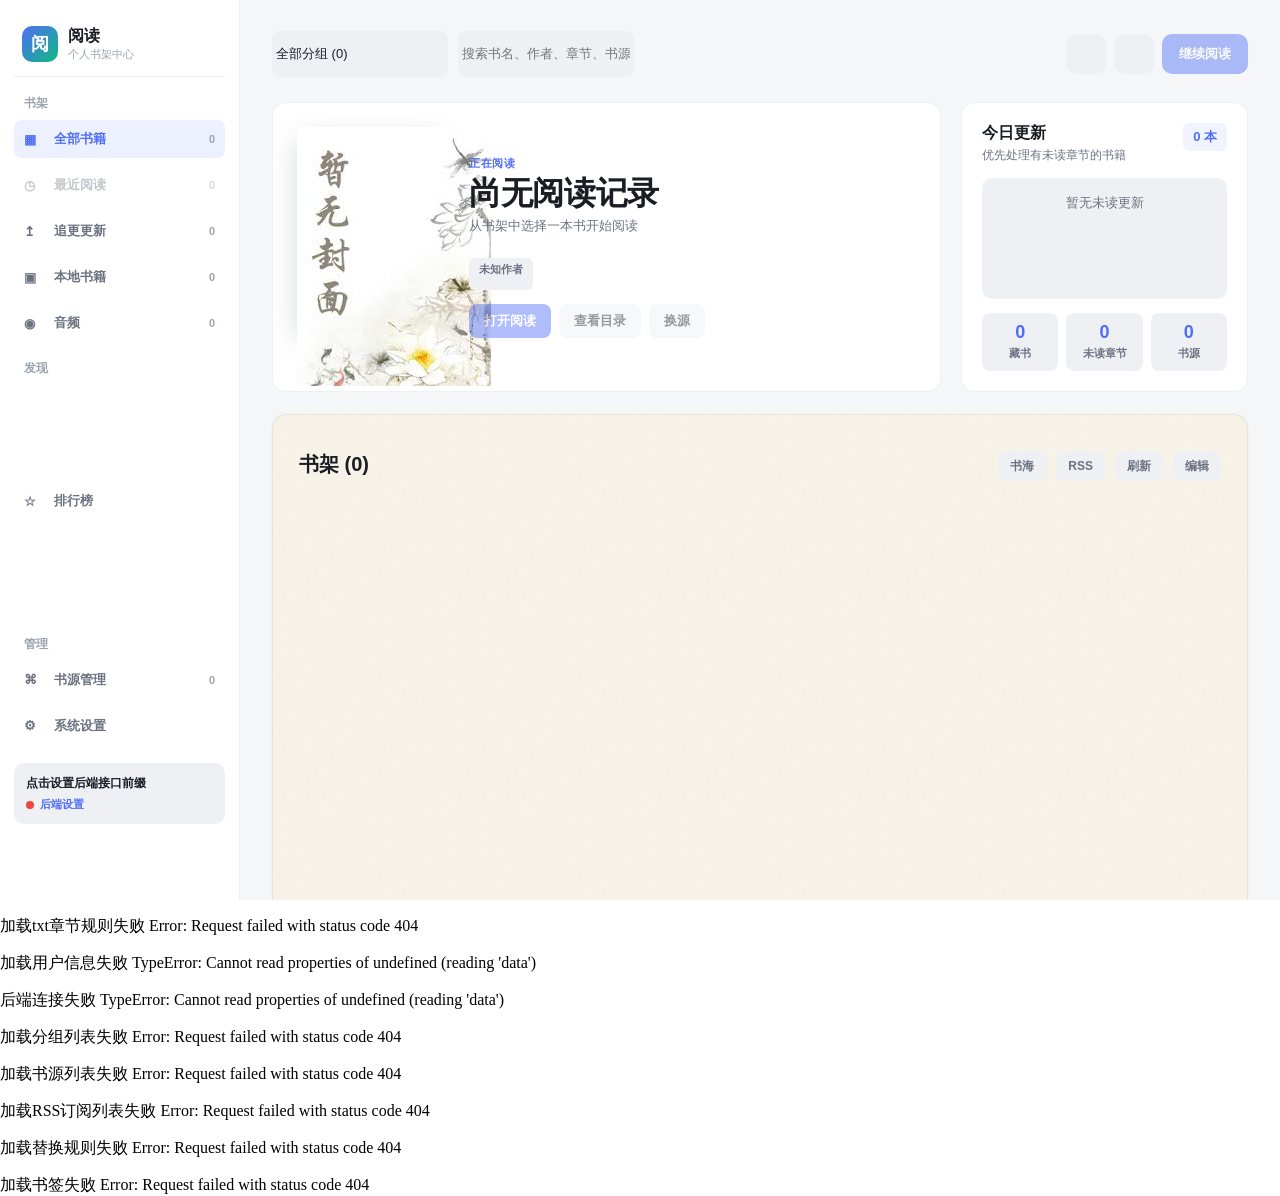
==== commit 84d877aa: "fix(ranking): hide shelf content and title count in ranking view When entering ranking view, the mod" ====
--- a/src/main/resources/web/index.html
+++ b/src/main/resources/web/index.html
@@ -40,7 +40,7 @@
         window.loadScript('https://cdn.bootcdn.net/ajax/libs/vConsole/3.9.1/vconsole.min.js', function() {
           new VConsole();
         }, true);
-      }</script><link href="css/index.85fb3c9b.css" rel="prefetch"><link href="css/reader.cee415d1.css" rel="prefetch"><link href="js/index.1189ea54.js" rel="prefetch"><link href="js/index~reader.e9ebaab0.js" rel="prefetch"><link href="js/reader.551869bb.js" rel="prefetch"><link href="css/app.7fd96976.css" rel="preload" as="style"><link href="css/chunk-vendors.e2dbefc2.css" rel="preload" as="style"><link href="js/app.60720b80.js" rel="preload" as="script"><link href="js/chunk-vendors.37145d28.js" rel="preload" as="script"><link href="css/chunk-vendors.e2dbefc2.css" rel="stylesheet"><link href="css/app.7fd96976.css" rel="stylesheet"><link rel="icon" type="image/png" sizes="32x32" href="img/icons/favicon-32x32.png"><link rel="icon" type="image/png" sizes="16x16" href="img/icons/favicon-16x16.png"><link rel="manifest" href="manifest.json"><meta name="theme-color" content="#ffffff"><meta name="apple-mobile-web-app-capable" content="yes"><meta name="apple-mobile-web-app-status-bar-style" content="black-translucent"><meta name="apple-mobile-web-app-title" content="阅读"><link rel="apple-touch-icon" href="img/icons/apple-touch-icon-152x152.png"><link rel="mask-icon" href="img/icons/safari-pinned-tab.svg" color="#ffffff"><meta name="msapplication-TileImage" content="img/icons/msapplication-icon-144x144.png"><meta name="msapplication-TileColor" content="#000000"></head><style>:root {
+      }</script><link href="css/index.d3715bdc.css" rel="prefetch"><link href="css/reader.cee415d1.css" rel="prefetch"><link href="js/index.fe5a9016.js" rel="prefetch"><link href="js/index~reader.e9ebaab0.js" rel="prefetch"><link href="js/reader.551869bb.js" rel="prefetch"><link href="css/app.7fd96976.css" rel="preload" as="style"><link href="css/chunk-vendors.e2dbefc2.css" rel="preload" as="style"><link href="js/app.d5d53c08.js" rel="preload" as="script"><link href="js/chunk-vendors.37145d28.js" rel="preload" as="script"><link href="css/chunk-vendors.e2dbefc2.css" rel="stylesheet"><link href="css/app.7fd96976.css" rel="stylesheet"><link rel="icon" type="image/png" sizes="32x32" href="img/icons/favicon-32x32.png"><link rel="icon" type="image/png" sizes="16x16" href="img/icons/favicon-16x16.png"><link rel="manifest" href="manifest.json"><meta name="theme-color" content="#ffffff"><meta name="apple-mobile-web-app-capable" content="yes"><meta name="apple-mobile-web-app-status-bar-style" content="black-translucent"><meta name="apple-mobile-web-app-title" content="阅读"><link rel="apple-touch-icon" href="img/icons/apple-touch-icon-152x152.png"><link rel="mask-icon" href="img/icons/safari-pinned-tab.svg" color="#ffffff"><meta name="msapplication-TileImage" content="img/icons/msapplication-icon-144x144.png"><meta name="msapplication-TileColor" content="#000000"></head><style>:root {
       --sat: constant(safe-area-inset-top);
       --sat: env(safe-area-inset-top);
       --sar: constant(safe-area-inset-right);
@@ -61,4 +61,4 @@
       height: 100%;
       margin: 0;
       padding: 0;
-    }</style><body><noscript><strong>请启用浏览器的Javascript支持</strong></noscript><div id="app"></div><script src="js/chunk-vendors.37145d28.js"></script><script src="js/app.60720b80.js"></script></body></html>+    }</style><body><noscript><strong>请启用浏览器的Javascript支持</strong></noscript><div id="app"></div><script src="js/chunk-vendors.37145d28.js"></script><script src="js/app.d5d53c08.js"></script></body></html>
--- a/src/main/resources/web/css/index.d3715bdc.css
+++ b/src/main/resources/web/css/index.d3715bdc.css
@@ -0,0 +1 @@
+.popup-wrapper[data-v-31572fc0]{margin:-16px;margin-bottom:-13px;padding:24px;padding-top:calc(24px + constant(safe-area-inset-top));padding-top:calc(24px + env(safe-area-inset-top))}.popup-wrapper .title-zone[data-v-31572fc0]{margin:0 0 20px 0;width:100%;display:-ms-flexbox;display:flex;-ms-flex-direction:row;flex-direction:row;-ms-flex-wrap:wrap;flex-wrap:wrap;-ms-flex-pack:justify;justify-content:space-between}.popup-wrapper .title[data-v-31572fc0]{font-size:18px;font-weight:400;font-family:-apple-system,Noto Sans,Helvetica Neue,Helvetica,Nimbus Sans L,Arial,Liberation Sans,PingFang SC,Hiragino Sans GB,Noto Sans CJK SC,Source Han Sans SC,Source Han Sans CN,Microsoft YaHei,Wenquanyi Micro Hei,WenQuanYi Zen Hei,ST Heiti,SimHei,WenQuanYi Zen Hei Sharp,sans-serif;color:#ed4259;border-bottom:1px solid #ed4259;width:-moz-fit-content;width:fit-content}.popup-wrapper .title-btn[data-v-31572fc0]{font-size:14px;line-height:26px;color:#ed4259}.popup-wrapper .title-btn .source-count[data-v-31572fc0]{display:inline-block;margin-right:25px;color:#606266}.popup-wrapper .title-btn .close-btn[data-v-31572fc0]{font-size:20px;vertical-align:middle;cursor:pointer}.popup-wrapper .title-btn.loading[data-v-31572fc0]{color:#606266}.popup-wrapper .source-group-wrapper[data-v-31572fc0]{display:-ms-flexbox;display:flex;-ms-flex-direction:row;flex-direction:row;overflow-x:auto;padding:5px 0}.popup-wrapper .source-group-wrapper .source-group-btn[data-v-31572fc0]{margin-right:10px;cursor:pointer}.popup-wrapper .source-group-wrapper .source-group-btn.selected[data-v-31572fc0]{color:#ed4259}.popup-wrapper .data-wrapper[data-v-31572fc0]{height:300px;overflow:auto}.popup-wrapper .data-wrapper .cata[data-v-31572fc0]{display:-ms-flexbox;display:flex;-ms-flex-direction:row;flex-direction:row;-ms-flex-wrap:wrap;flex-wrap:wrap;-ms-flex-pack:justify;justify-content:space-between}.popup-wrapper .data-wrapper .cata .source-collapse[data-v-31572fc0]{width:100%;border:none}.popup-wrapper .data-wrapper .cata .explore-group[data-v-31572fc0]{display:-ms-flexbox;display:flex;-ms-flex-pack:justify;justify-content:space-between;margin-bottom:2px;padding-top:2px;overflow-x:auto}.popup-wrapper .data-wrapper .cata .explore-btn[data-v-31572fc0]{margin-right:15px;margin-bottom:5px;cursor:pointer}.popup-wrapper .data-wrapper[data-v-31572fc0]::-webkit-scrollbar{width:0!important}.popup-wrapper[data-v-31572fc0] .el-collapse-item__header,.popup-wrapper[data-v-31572fc0] .el-collapse-item__wrap{background:rgba(0,0,0,0);color:#606266}.popup-wrapper[data-v-31572fc0] .el-collapse-item__content{color:#606266;padding:10px}.popup-wrapper .night[data-v-31572fc0] .el-collapse-item__header,.popup-wrapper .night[data-v-31572fc0] .el-collapse-item__wrap{border-bottom:1px solid #666}.popup-wrapper .night[data-v-31572fc0] .explore-group{border-bottom:1px dashed #333}.popup-wrapper .day[data-v-31572fc0] .el-collapse-item__header,.popup-wrapper .day[data-v-31572fc0] .el-collapse-item__wrap{border-bottom:1px solid #ebeef5}.popup-wrapper .day[data-v-31572fc0] .explore-group{border-bottom:1px dashed #efefef}.ranking-wrapper[data-v-68618764]{height:100%;display:-ms-flexbox;display:flex;-ms-flex-direction:column;flex-direction:column;overflow:hidden}.ranking-header[data-v-68618764]{padding:12px 16px 8px;-ms-flex-negative:0;flex-shrink:0}.ranking-sites[data-v-68618764]{display:-ms-flexbox;display:flex;gap:8px;-ms-flex-wrap:wrap;flex-wrap:wrap}.ranking-site-btn[data-v-68618764]{padding:6px 16px;border:1px solid var(--modern-line,#e4e7ed);border-radius:16px;background:rgba(0,0,0,0);color:var(--modern-muted,#606266);font-size:14px;cursor:pointer;transition:all .18s ease}.ranking-site-btn[data-v-68618764]:hover{border-color:var(--modern-accent,#4f6ef7);color:var(--modern-accent,#4f6ef7)}.ranking-site-btn.active[data-v-68618764]{background:var(--modern-accent,#4f6ef7);border-color:var(--modern-accent,#4f6ef7);color:#fff}.ranking-filters[data-v-68618764]{padding:4px 16px 8px;-ms-flex-negative:0;flex-shrink:0}.filter-group[data-v-68618764]{display:-ms-flexbox;display:flex;gap:6px;-ms-flex-wrap:wrap;flex-wrap:wrap;margin-bottom:6px}.filter-btn[data-v-68618764]{padding:4px 12px;border:1px solid rgba(0,0,0,0);border-radius:12px;background:var(--modern-soft,#f4f4f5);color:var(--modern-muted,#606266);font-size:12px;cursor:pointer;transition:all .15s ease}.filter-btn[data-v-68618764]:hover{background:var(--modern-line,#e4e7ed)}.filter-btn.active[data-v-68618764]{background:rgba(79,110,247,.1);color:var(--modern-accent,#4f6ef7);font-weight:600}.filter-btn.small[data-v-68618764]{padding:3px 10px;font-size:11px}.ranking-meta[data-v-68618764]{padding:0 16px 6px;font-size:11px;color:var(--modern-weak,#909399);-ms-flex-negative:0;flex-shrink:0}.ranking-meta .ranking-stale[data-v-68618764]{color:#e6a23c}.ranking-list[data-v-68618764]{-ms-flex:1;flex:1;overflow-y:auto;padding:0 16px 16px}.ranking-card[data-v-68618764]{display:grid;grid-template-columns:36px 64px 1fr auto;gap:12px;-ms-flex-align:start;align-items:start;padding:12px 0;border-bottom:1px solid var(--modern-line,#f0f0f0);cursor:pointer;transition:background .15s ease}.ranking-card[data-v-68618764]:hover{background:var(--modern-soft,#fafafa);border-radius:8px;margin:0 -8px;padding:12px 8px}.ranking-card[data-v-68618764]:last-child{border-bottom:none}.rank-badge[data-v-68618764]{width:28px;height:28px;display:grid;place-items:center;border-radius:6px;background:var(--modern-soft,#f4f4f5);color:var(--modern-muted,#909399);font-size:13px;font-weight:700}.rank-badge.top1[data-v-68618764]{background:linear-gradient(135deg,#ff6b35,#ff4500);color:#fff}.rank-badge.top2[data-v-68618764]{background:linear-gradient(135deg,#ffa726,#ff8f00);color:#fff}.rank-badge.top3[data-v-68618764]{background:linear-gradient(135deg,#42a5f5,#1e88e5);color:#fff}.rank-cover[data-v-68618764]{width:64px;height:86px;border-radius:4px;overflow:hidden;-ms-flex-negative:0;flex-shrink:0}.rank-cover .el-image[data-v-68618764]{width:100%;height:100%}.rank-info[data-v-68618764]{min-width:0}.rank-name[data-v-68618764]{font-size:14px;font-weight:600;color:var(--modern-text,#303133);overflow:hidden;text-overflow:ellipsis;white-space:nowrap}.rank-author[data-v-68618764]{font-size:12px;color:var(--modern-muted,#909399);margin-top:3px}.rank-meta-row[data-v-68618764]{display:-ms-flexbox;display:flex;gap:8px;margin-top:4px;font-size:11px}.rank-category[data-v-68618764]{padding:1px 6px;border-radius:3px;background:var(--modern-soft,#f4f4f5);color:var(--modern-weak,#909399)}.rank-metric[data-v-68618764]{color:var(--modern-accent,#4f6ef7);font-weight:600}.rank-intro[data-v-68618764],.rank-latest[data-v-68618764]{margin-top:4px;font-size:12px;color:var(--modern-weak,#909399);overflow:hidden;text-overflow:ellipsis;white-space:nowrap}.rank-actions[data-v-68618764]{display:-ms-flexbox;display:flex;-ms-flex-align:center;align-items:center}.official-link-btn[data-v-68618764]{width:28px;height:28px;display:grid;place-items:center;border:1px solid var(--modern-line,#e4e7ed);border-radius:6px;background:rgba(0,0,0,0);color:var(--modern-muted,#909399);font-size:14px;cursor:pointer}.official-link-btn[data-v-68618764]:hover{border-color:var(--modern-accent,#4f6ef7);color:var(--modern-accent,#4f6ef7)}.ranking-load-more[data-v-68618764]{padding:16px 0;text-align:center}.load-more-btn[data-v-68618764],.retry-btn[data-v-68618764]{padding:8px 24px;border:1px solid var(--modern-line,#e4e7ed);border-radius:16px;background:rgba(0,0,0,0);color:var(--modern-muted,#606266);font-size:13px;cursor:pointer}.load-more-btn[data-v-68618764]:hover:not(:disabled),.retry-btn[data-v-68618764]:hover:not(:disabled){border-color:var(--modern-accent,#4f6ef7);color:var(--modern-accent,#4f6ef7)}.load-more-btn[data-v-68618764]:disabled,.retry-btn[data-v-68618764]:disabled{opacity:.5;cursor:default}.ranking-loading-more[data-v-68618764]{padding:12px 0;text-align:center;color:var(--modern-muted,#909399);font-size:13px}.ranking-error[data-v-68618764]{padding:60px 20px;text-align:center;color:var(--modern-muted,#909399)}.ranking-error p[data-v-68618764]{margin-bottom:16px}.ranking-empty[data-v-68618764]{padding:60px 20px;text-align:center;color:var(--modern-weak,#c0c4cc);font-size:14px}.ranking-skeleton .skeleton-item[data-v-68618764]{display:grid;grid-template-columns:36px 64px 1fr;gap:12px;padding:12px 0;border-bottom:1px solid var(--modern-line,#f0f0f0)}.skeleton-cover[data-v-68618764],.skeleton-line[data-v-68618764],.skeleton-rank[data-v-68618764]{background:var(--modern-soft,#f4f4f5);border-radius:4px;animation:skeleton-pulse-68618764 1.5s ease-in-out infinite}.skeleton-rank[data-v-68618764]{width:28px;height:28px;border-radius:6px}.skeleton-cover[data-v-68618764]{width:64px;height:86px}.skeleton-info[data-v-68618764]{display:-ms-flexbox;display:flex;-ms-flex-direction:column;flex-direction:column;gap:8px;padding-top:4px}.skeleton-line[data-v-68618764]{height:14px}.skeleton-line.w60[data-v-68618764]{width:60%}.skeleton-line.w40[data-v-68618764]{width:40%}.skeleton-line.w80[data-v-68618764]{width:80%}@media (max-width:600px){.ranking-card[data-v-68618764]{grid-template-columns:28px 52px 1fr auto;gap:8px}.rank-cover[data-v-68618764]{width:52px;height:70px}.rank-name[data-v-68618764]{font-size:13px}}.night .ranking-site-btn[data-v-68618764]{border-color:#3a3a3a;color:#aaa}.night .ranking-site-btn.active[data-v-68618764]{background:var(--modern-accent,#4f6ef7);border-color:var(--modern-accent,#4f6ef7);color:#fff}.night .filter-btn[data-v-68618764]{background:#2a2a2a;color:#aaa}.night .filter-btn.active[data-v-68618764]{background:rgba(79,110,247,.2);color:#7b9aff}.night .ranking-card[data-v-68618764]:hover{background:#2a2a2a}.night .rank-badge[data-v-68618764]{background:#2a2a2a;color:#999}.night .rank-name[data-v-68618764]{color:#eee}.night .rank-category[data-v-68618764]{background:#333;color:#aaa}.night .skeleton-cover[data-v-68618764],.night .skeleton-line[data-v-68618764],.night .skeleton-rank[data-v-68618764]{background:#333}@keyframes skeleton-pulse-68618764{0%,to{opacity:1}50%{opacity:.4}}.float-left[data-v-464d720a],.float-left[data-v-b9899ae2]{float:left}.index-wrapper[data-v-44f5d1f4]{height:100%;width:100%;display:-ms-flexbox;display:flex;-ms-flex-direction:row;flex-direction:row}.index-wrapper .navigation-wrapper[data-v-44f5d1f4]{width:260px;min-width:260px;height:100%;box-sizing:border-box;background-color:var(--ui-bg);border-right:1px solid var(--ui-border);position:relative;padding-top:0;padding-top:constant(safe-area-inset-top)!important;padding-top:env(safe-area-inset-top)!important;transition:background-color var(--ui-transition),border-color var(--ui-transition)}.index-wrapper .navigation-wrapper .navigation-inner-wrapper[data-v-44f5d1f4]{padding:40px 28px 66px 28px;height:100%;overflow-y:auto;box-sizing:border-box}.index-wrapper .navigation-wrapper .navigation-title[data-v-44f5d1f4]{font-size:22px;font-weight:700;font-family:var(--ui-font);color:var(--ui-text);letter-spacing:-.3px}.index-wrapper .navigation-wrapper .navigation-title .version-text[data-v-44f5d1f4]{float:right;font-size:13px;line-height:33px;font-weight:400;color:var(--ui-text-muted);display:inline-block;cursor:pointer;transition:color var(--ui-transition)}.index-wrapper .navigation-wrapper .navigation-title .version-text[data-v-44f5d1f4]:hover{color:var(--ui-accent)}.index-wrapper .navigation-wrapper .navigation-sub-title[data-v-44f5d1f4]{font-size:15px;font-weight:500;font-family:var(--ui-font);margin-top:14px;color:var(--ui-text-muted)}.index-wrapper .navigation-wrapper .search-wrapper .search-input[data-v-44f5d1f4]{border-radius:50%;margin-top:20px}.index-wrapper .navigation-wrapper .search-wrapper .search-input[data-v-44f5d1f4] .el-input__inner{border-radius:50px;border-color:var(--ui-border);background:var(--ui-surface);transition:border-color var(--ui-transition),box-shadow var(--ui-transition)}.index-wrapper .navigation-wrapper .recent-wrapper[data-v-44f5d1f4]{margin-top:32px}.index-wrapper .navigation-wrapper .recent-wrapper .recent-title[data-v-44f5d1f4]{font-size:12px;font-weight:600;color:var(--ui-text-muted);font-family:var(--ui-font);text-transform:uppercase;letter-spacing:.5px}.index-wrapper .navigation-wrapper .recent-wrapper .reading-recent[data-v-44f5d1f4]{margin:14px 0}.index-wrapper .navigation-wrapper .recent-wrapper .reading-recent .recent-book[data-v-44f5d1f4]{cursor:pointer;max-width:100%;overflow:hidden;text-overflow:ellipsis;padding:6px 8px;border-radius:var(--ui-radius-sm);transition:background var(--ui-transition),color var(--ui-transition)}.index-wrapper .navigation-wrapper .recent-wrapper .reading-recent .recent-book[data-v-44f5d1f4]:hover{background:rgba(79,110,247,.06);color:var(--ui-accent)}.index-wrapper .navigation-wrapper .setting-wrapper[data-v-44f5d1f4]{margin-top:32px}.index-wrapper .navigation-wrapper .setting-wrapper .setting-title[data-v-44f5d1f4]{font-size:12px;font-weight:600;color:var(--ui-text-muted);font-family:var(--ui-font);text-transform:uppercase;letter-spacing:.5px}.index-wrapper .navigation-wrapper .setting-wrapper .setting-title .right-text[data-v-44f5d1f4]{float:right;display:inline-block;height:20px;line-height:20px;cursor:pointer;-webkit-user-select:none;-ms-user-select:none;user-select:none;color:var(--ui-accent);transition:opacity var(--ui-transition)}.index-wrapper .navigation-wrapper .setting-wrapper .setting-title .right-text[data-v-44f5d1f4]:hover{opacity:.8}.index-wrapper .navigation-wrapper .setting-wrapper .no-point[data-v-44f5d1f4]{pointer-events:none}.index-wrapper .navigation-wrapper .setting-wrapper .setting-connect[data-v-44f5d1f4]{cursor:pointer;max-width:100%;overflow:hidden;text-overflow:ellipsis;padding:6px 8px;border-radius:var(--ui-radius-sm);transition:background var(--ui-transition)}.index-wrapper .navigation-wrapper .setting-wrapper .setting-connect[data-v-44f5d1f4]:hover{background:rgba(79,110,247,.06)}.index-wrapper .navigation-wrapper .setting-wrapper .setting-item[data-v-44f5d1f4]{padding-top:14px}.index-wrapper .navigation-wrapper .setting-wrapper .setting-btn[data-v-44f5d1f4]{margin-right:10px;margin-bottom:10px;cursor:pointer;border-radius:var(--ui-radius-sm);border-color:var(--ui-border);transition:all var(--ui-transition)}.index-wrapper .navigation-wrapper .setting-wrapper .setting-btn[data-v-44f5d1f4]:hover{border-color:var(--ui-accent);color:var(--ui-accent)}.index-wrapper .navigation-wrapper .setting-wrapper .setting-select[data-v-44f5d1f4]{width:100%}.index-wrapper .navigation-wrapper .search-setting[data-v-44f5d1f4]{margin-top:24px}.index-wrapper .navigation-wrapper .bottom-icons[data-v-44f5d1f4]{position:absolute;bottom:24px;width:196px;left:28px;-ms-flex-align:center;align-items:center;display:-ms-flexbox;display:flex;-ms-flex-direction:row;flex-direction:row;-ms-flex-pack:justify;justify-content:space-between;pointer-events:none}.index-wrapper .navigation-wrapper .bottom-icons .bottom-icon[data-v-44f5d1f4]{height:36px;pointer-events:all}.index-wrapper .navigation-wrapper .bottom-icons .bottom-icon img[data-v-44f5d1f4]{width:36px;height:36px;border-radius:var(--ui-radius-sm);transition:transform var(--ui-transition)}.index-wrapper .navigation-wrapper .bottom-icons .bottom-icon img[data-v-44f5d1f4]:hover{-ms-transform:scale(1.08);transform:scale(1.08)}.index-wrapper .navigation-wrapper .bottom-icons .theme-item[data-v-44f5d1f4]{line-height:34px;width:36px;height:36px;border-radius:50%;display:inline-block;cursor:pointer;text-align:center;vertical-align:middle;pointer-events:all;transition:transform var(--ui-transition),box-shadow var(--ui-transition)}.index-wrapper .navigation-wrapper .bottom-icons .theme-item[data-v-44f5d1f4]:hover{-ms-transform:scale(1.1);transform:scale(1.1);box-shadow:var(--ui-shadow-sm)}.index-wrapper .navigation-wrapper .bottom-icons .theme-item .el-icon-moon[data-v-44f5d1f4]{color:#f7f7f7;line-height:34px}.index-wrapper .navigation-wrapper .bottom-icons .theme-item .el-icon-sunny[data-v-44f5d1f4]{color:#121212;line-height:34px}.index-wrapper .navigation-wrapper .setting-wrapper[data-v-44f5d1f4]:last-child{padding-bottom:20px}.index-wrapper .shelf-wrapper[data-v-44f5d1f4]{padding:40px 40px;height:100%;max-height:100%;width:100%;background-color:var(--ui-surface);display:-ms-flexbox;display:flex;-ms-flex-direction:column;flex-direction:column;box-sizing:border-box;transition:background-color var(--ui-transition)}.index-wrapper .shelf-wrapper .shelf-main-card[data-v-44f5d1f4]{-ms-flex:1 1 auto;flex:1 1 auto;min-height:0;display:-ms-flexbox;display:flex;-ms-flex-direction:column;flex-direction:column;box-sizing:border-box;padding:24px;border:1px solid var(--ui-border);border-radius:var(--ui-radius);background:var(--ui-surface);box-shadow:var(--ui-shadow-sm);overflow:hidden;transition:background var(--ui-transition),box-shadow var(--ui-transition),border-color var(--ui-transition)}.index-wrapper .shelf-wrapper .shelf-title[data-v-44f5d1f4]{font-size:20px;font-weight:700;font-family:var(--ui-font);color:var(--ui-text);margin-bottom:8px;min-width:320px;box-sizing:border-box}.index-wrapper .shelf-wrapper .shelf-title .el-icon-menu[data-v-44f5d1f4]{cursor:pointer;transition:color var(--ui-transition)}.index-wrapper .shelf-wrapper .shelf-title .el-icon-menu[data-v-44f5d1f4]:hover{color:var(--ui-accent)}.index-wrapper .shelf-wrapper .shelf-title .title-btn[data-v-44f5d1f4]{font-size:14px;line-height:28px;float:right;cursor:pointer;-webkit-user-select:none;-ms-user-select:none;user-select:none;margin-left:10px;color:var(--ui-text-secondary);transition:color var(--ui-transition)}.index-wrapper .shelf-wrapper .shelf-title .title-btn[data-v-44f5d1f4]:hover{color:var(--ui-accent)}.index-wrapper .shelf-wrapper .shelf-title .title-btn[data-v-44f5d1f4] .el-icon-loading{font-size:16px}.index-wrapper .shelf-wrapper[data-v-44f5d1f4] .el-icon-loading{font-size:36px;color:var(--ui-text-muted)}.index-wrapper .shelf-wrapper[data-v-44f5d1f4] .el-loading-text{font-weight:500;color:var(--ui-text-muted)}.index-wrapper .shelf-wrapper .book-group-wrapper[data-v-44f5d1f4]{padding:5px 0;margin-bottom:10px}.index-wrapper .shelf-wrapper .book-group-wrapper .book-group-tabs[data-v-44f5d1f4]{width:100%}.index-wrapper .shelf-wrapper .book-group-wrapper .book-group-btn[data-v-44f5d1f4]{margin-right:10px;cursor:pointer;border-radius:var(--ui-radius-sm);transition:all var(--ui-transition)}.index-wrapper .shelf-wrapper .book-group-wrapper .book-group-btn.selected[data-v-44f5d1f4]{color:#fff;background:var(--ui-accent);border-color:var(--ui-accent)}.index-wrapper .shelf-wrapper .books-wrapper[data-v-44f5d1f4]{-ms-flex:1 1 auto;flex:1 1 auto;min-height:0;overflow-x:hidden;overflow-y:auto}.index-wrapper .shelf-wrapper .books-wrapper .wrapper[data-v-44f5d1f4]{display:grid;grid-template-columns:repeat(auto-fill,380px);-ms-flex-pack:distribute;justify-content:space-around;grid-gap:14px}.index-wrapper .shelf-wrapper .books-wrapper .wrapper .book[data-v-44f5d1f4]{-webkit-user-select:none;-ms-user-select:none;user-select:none;display:-ms-flexbox;display:flex;cursor:pointer;margin-bottom:14px;padding:20px 22px;width:360px;-ms-flex-direction:row;flex-direction:row;-ms-flex-pack:distribute;justify-content:space-around;border-radius:var(--ui-radius);transition:background var(--ui-transition),box-shadow var(--ui-transition),transform var(--ui-transition)}.index-wrapper .shelf-wrapper .books-wrapper .wrapper .book[data-v-44f5d1f4]:hover{background:rgba(79,110,247,.04);box-shadow:var(--ui-shadow-sm);-ms-transform:translateY(-1px);transform:translateY(-1px)}.index-wrapper .shelf-wrapper .books-wrapper .wrapper .book .cover-img[data-v-44f5d1f4]{width:84px;height:112px}.index-wrapper .shelf-wrapper .books-wrapper .wrapper .book .cover-img .cover[data-v-44f5d1f4]{width:84px;height:112px;border-radius:6px;box-shadow:0 4px 12px rgba(0,0,0,.12)}.index-wrapper .shelf-wrapper .books-wrapper .wrapper .book .info[data-v-44f5d1f4]{position:relative;display:-ms-flexbox;display:flex;-ms-flex-direction:column;flex-direction:column;-ms-flex-pack:justify;justify-content:space-between;-ms-flex-align:left;align-items:left;height:112px;margin-left:18px;-ms-flex:1;flex:1}.index-wrapper .shelf-wrapper .books-wrapper .wrapper .book .info .book-operation[data-v-44f5d1f4]{position:absolute;right:5px;top:0;font-size:22px;color:var(--ui-text-muted);transition:color var(--ui-transition)}.index-wrapper .shelf-wrapper .books-wrapper .wrapper .book .info .book-operation[data-v-44f5d1f4]:hover{color:var(--ui-accent)}.index-wrapper .shelf-wrapper .books-wrapper .wrapper .book .info .book-operation i[data-v-44f5d1f4]{margin-left:10px}.index-wrapper .shelf-wrapper .books-wrapper .wrapper .book .info .name[data-v-44f5d1f4]{width:-moz-fit-content;width:fit-content;font-size:16px;font-weight:700;color:var(--ui-text);margin-right:38px;max-height:45px;word-wrap:break-word;overflow:hidden;text-overflow:ellipsis;display:-webkit-box;-webkit-box-orient:vertical;-webkit-line-clamp:2;letter-spacing:-.2px}.index-wrapper .shelf-wrapper .books-wrapper .wrapper .book .info .name.edit[data-v-44f5d1f4]{margin-right:62px}.index-wrapper .shelf-wrapper .books-wrapper .wrapper .book .info .sub[data-v-44f5d1f4]{display:-ms-flexbox;display:flex;-ms-flex-direction:row;flex-direction:row;font-size:12px;font-weight:500;color:var(--ui-text-muted)}.index-wrapper .shelf-wrapper .books-wrapper .wrapper .book .info .sub .dot[data-v-44f5d1f4]{margin:0 7px}.index-wrapper .shelf-wrapper .books-wrapper .wrapper .book .info .dur-chapter[data-v-44f5d1f4],.index-wrapper .shelf-wrapper .books-wrapper .wrapper .book .info .intro[data-v-44f5d1f4],.index-wrapper .shelf-wrapper .books-wrapper .wrapper .book .info .last-chapter[data-v-44f5d1f4]{color:var(--ui-text-secondary);font-size:13px;margin-top:3px;font-weight:400;word-wrap:break-word;overflow:hidden;text-overflow:ellipsis;display:-webkit-box;-webkit-box-orient:vertical;-webkit-line-clamp:1;text-align:left}.index-wrapper .shelf-wrapper .books-wrapper .wrapper[data-v-44f5d1f4]:last-child{margin-right:auto}.index-wrapper .shelf-wrapper .books-wrapper[data-v-44f5d1f4]::-webkit-scrollbar{width:0!important}.index-wrapper.pc-shelf-theme[data-v-44f5d1f4]{background:var(--shelf-page)}.index-wrapper.pc-shelf-theme .navigation-wrapper[data-v-44f5d1f4]{background:var(--shelf-nav)!important;border-right:1px solid var(--shelf-line);box-shadow:var(--shelf-shadow);-webkit-backdrop-filter:blur(16px);backdrop-filter:blur(16px)}.index-wrapper.pc-shelf-theme .navigation-wrapper .navigation-title[data-v-44f5d1f4]{color:var(--shelf-text)}.index-wrapper.pc-shelf-theme .navigation-wrapper .navigation-sub-title[data-v-44f5d1f4],.index-wrapper.pc-shelf-theme .navigation-wrapper .recent-title[data-v-44f5d1f4],.index-wrapper.pc-shelf-theme .navigation-wrapper .setting-title[data-v-44f5d1f4]{color:var(--shelf-muted)}.index-wrapper.pc-shelf-theme .navigation-wrapper .search-input[data-v-44f5d1f4] .el-input__inner{background:var(--shelf-input);border-color:var(--shelf-line)!important;color:var(--shelf-text)}.index-wrapper.pc-shelf-theme .navigation-wrapper .search-input[data-v-44f5d1f4] .el-input__prefix{color:var(--shelf-muted)}.index-wrapper.pc-shelf-theme .navigation-wrapper .recent-book[data-v-44f5d1f4],.index-wrapper.pc-shelf-theme .navigation-wrapper .setting-btn[data-v-44f5d1f4],.index-wrapper.pc-shelf-theme .navigation-wrapper .setting-connect[data-v-44f5d1f4]{border-color:var(--shelf-line)}.index-wrapper.pc-shelf-theme .shelf-wrapper[data-v-44f5d1f4]{background:var(--shelf-page);color:var(--shelf-text)}.index-wrapper.pc-shelf-theme .shelf-main-card[data-v-44f5d1f4]{border-color:var(--shelf-line);box-shadow:var(--shelf-shadow);color:var(--shelf-text)}.index-wrapper.pc-shelf-theme .shelf-title[data-v-44f5d1f4]{color:var(--shelf-text)}.index-wrapper.pc-shelf-theme .shelf-title .title-btn[data-v-44f5d1f4]{color:var(--shelf-accent)}.index-wrapper.pc-shelf-theme .book-group-wrapper[data-v-44f5d1f4] .el-tabs__nav-wrap:after{background-color:var(--shelf-line)}.index-wrapper.pc-shelf-theme .book-group-wrapper[data-v-44f5d1f4] .el-tabs__item{color:var(--shelf-muted)}.index-wrapper.pc-shelf-theme .book-group-wrapper[data-v-44f5d1f4] .el-tabs__item.is-active,.index-wrapper.pc-shelf-theme .book-group-wrapper[data-v-44f5d1f4] .el-tabs__item:hover{color:var(--shelf-accent)}.index-wrapper.pc-shelf-theme .book-group-wrapper[data-v-44f5d1f4] .el-tabs__active-bar{background-color:var(--shelf-accent)}.index-wrapper.pc-shelf-theme .book-group-wrapper .book-group-btn[data-v-44f5d1f4]{border-color:var(--shelf-line);background:var(--shelf-card);color:var(--shelf-muted)}.index-wrapper.pc-shelf-theme .book-group-wrapper .book-group-btn.selected[data-v-44f5d1f4]{background:var(--shelf-accent);border-color:var(--shelf-accent)}.index-wrapper.pc-shelf-theme .books-wrapper .wrapper[data-v-44f5d1f4]{grid-gap:16px}.index-wrapper.pc-shelf-theme .books-wrapper .wrapper .book[data-v-44f5d1f4]{width:360px;border:1px solid var(--shelf-line);border-radius:8px;background:var(--shelf-card);box-shadow:var(--shelf-card-shadow);transition:transform .16s ease,background .16s ease,box-shadow .16s ease}.index-wrapper.pc-shelf-theme .books-wrapper .wrapper .book[data-v-44f5d1f4]:hover{-ms-transform:translateY(-2px);transform:translateY(-2px);background:var(--shelf-card-hover)}.index-wrapper.pc-shelf-theme .books-wrapper .wrapper .book .cover-img .cover[data-v-44f5d1f4]{border-radius:4px;box-shadow:0 10px 22px rgba(0,0,0,.16)}.index-wrapper.pc-shelf-theme .books-wrapper .wrapper .book .info .book-operation[data-v-44f5d1f4]{color:var(--shelf-muted)}.index-wrapper.pc-shelf-theme .books-wrapper .wrapper .book .info .name[data-v-44f5d1f4]{color:var(--shelf-text)}.index-wrapper.pc-shelf-theme .books-wrapper .wrapper .book .info .dur-chapter[data-v-44f5d1f4],.index-wrapper.pc-shelf-theme .books-wrapper .wrapper .book .info .intro[data-v-44f5d1f4],.index-wrapper.pc-shelf-theme .books-wrapper .wrapper .book .info .last-chapter[data-v-44f5d1f4],.index-wrapper.pc-shelf-theme .books-wrapper .wrapper .book .info .sub[data-v-44f5d1f4]{color:var(--shelf-muted)}.index-wrapper.modern-shelf-layout[data-v-44f5d1f4]{--modern-bg:#f5f6f8;--modern-surface:#fff;--modern-soft:#eef0f4;--modern-raised:hsla(0,0%,100%,0.92);--modern-text:#1a1d24;--modern-muted:#6b7280;--modern-weak:#9ca3af;--modern-line:rgba(0,0,0,0.06);--modern-accent:#4f6ef7;--modern-accent-2:#10b981;--modern-danger:#ef4444;--modern-shadow:0 1px 3px rgba(0,0,0,0.05);--modern-card-shadow:0 1px 2px rgba(0,0,0,0.04);background:var(--modern-bg)}.index-wrapper.modern-shelf-layout.night[data-v-44f5d1f4]{--modern-bg:#111318;--modern-surface:#1a1d24;--modern-soft:#22252e;--modern-raised:#1e2128;--modern-text:#e5e7eb;--modern-muted:#9ca3af;--modern-weak:#6b7280;--modern-line:hsla(0,0%,100%,0.07);--modern-accent:#6b8aff;--modern-accent-2:#34d399;--modern-danger:#f87171;--modern-shadow:0 1px 3px rgba(0,0,0,0.3);--modern-card-shadow:0 1px 2px rgba(0,0,0,0.2)}.index-wrapper.modern-shelf-layout.night .navigation-wrapper[data-v-44f5d1f4]{background:var(--modern-surface)!important;border-right-color:var(--modern-line)!important}.index-wrapper.modern-shelf-layout.night .shelf-wrapper.modern-shelf[data-v-44f5d1f4]{background:var(--modern-bg)}.index-wrapper.modern-shelf-layout.night .modern-continue-card[data-v-44f5d1f4]{background:var(--modern-surface)}.index-wrapper.modern-shelf-layout.night .modern-continue-cover .cover[data-v-44f5d1f4]{box-shadow:0 12px 28px rgba(0,0,0,.4)}.index-wrapper.modern-shelf-layout.night .books-wrapper .wrapper .book:hover .cover-img .cover[data-v-44f5d1f4]{box-shadow:0 16px 36px rgba(0,0,0,.5)}.index-wrapper.modern-shelf-layout.night .books-wrapper .wrapper .book .cover-img .cover[data-v-44f5d1f4]{box-shadow:0 6px 16px rgba(0,0,0,.3)}.index-wrapper.modern-shelf-layout.night .el-input__inner[data-v-44f5d1f4]{background:var(--modern-soft)!important;border-color:rgba(0,0,0,0)!important;color:var(--modern-text)!important}.index-wrapper.modern-shelf-layout.night .el-input__inner[data-v-44f5d1f4]:focus{border-color:var(--modern-accent)!important;box-shadow:0 0 0 3px rgba(107,138,255,.15)!important}.index-wrapper.modern-shelf-layout.night .modern-icon-btn[data-v-44f5d1f4],.index-wrapper.modern-shelf-layout.night .modern-text-btn[data-v-44f5d1f4]:not(.primary){background:var(--modern-soft);color:var(--modern-text)}.index-wrapper.modern-shelf-layout.night .modern-icon-btn[data-v-44f5d1f4]:hover,.index-wrapper.modern-shelf-layout.night .modern-text-btn[data-v-44f5d1f4]:not(.primary):hover{background:#2d313b}.index-wrapper.modern-shelf-layout.night .modern-text-btn.primary[data-v-44f5d1f4]{background:var(--modern-accent)}.index-wrapper.modern-shelf-layout.night .modern-text-btn.primary[data-v-44f5d1f4]:hover{background:#5a7aff}.index-wrapper.modern-shelf-layout .navigation-wrapper[data-v-44f5d1f4]{width:240px;min-width:240px;background:var(--modern-surface)!important;border-right:1px solid var(--modern-line);box-shadow:none}.index-wrapper.modern-shelf-layout .navigation-wrapper .navigation-inner-wrapper[data-v-44f5d1f4]{padding:20px 14px 76px}.index-wrapper.modern-shelf-layout .navigation-wrapper .navigation-title[data-v-44f5d1f4]{padding:8px 8px 16px;border-bottom:1px solid var(--modern-line);color:var(--modern-text);font-size:20px;line-height:42px}.index-wrapper.modern-shelf-layout .navigation-wrapper .navigation-title[data-v-44f5d1f4]:before{content:"阅";width:42px;height:42px;margin-right:11px;display:inline-grid;place-items:center;border-radius:8px;background:var(--modern-text);color:#fff;font-size:22px;font-weight:900;vertical-align:top}.index-wrapper.modern-shelf-layout .navigation-wrapper .navigation-title .version-text[data-v-44f5d1f4]{line-height:42px;color:var(--modern-weak)}.index-wrapper.modern-shelf-layout .navigation-wrapper .navigation-sub-title[data-v-44f5d1f4]{margin:-8px 8px 18px 61px;color:var(--modern-muted);font-size:13px}.index-wrapper.modern-shelf-layout .navigation-wrapper .search-wrapper[data-v-44f5d1f4]{display:none}.index-wrapper.modern-shelf-layout .navigation-wrapper .setting-wrapper[data-v-44f5d1f4]{margin-top:18px;padding:0 6px}.index-wrapper.modern-shelf-layout .navigation-wrapper .setting-wrapper .setting-title[data-v-44f5d1f4]{color:var(--modern-weak);font-size:12px;font-weight:800}.index-wrapper.modern-shelf-layout .navigation-wrapper .setting-wrapper .setting-item[data-v-44f5d1f4]{padding-top:10px}.index-wrapper.modern-shelf-layout .navigation-wrapper .setting-wrapper .setting-btn[data-v-44f5d1f4],.index-wrapper.modern-shelf-layout .navigation-wrapper .setting-wrapper .setting-connect[data-v-44f5d1f4]{max-width:100%;margin-right:6px;margin-bottom:8px;border-color:var(--modern-line);border-radius:8px;background:var(--modern-surface)}.index-wrapper.modern-shelf-layout .modern-nav[data-v-44f5d1f4]{min-height:100%;display:grid;grid-template-rows:auto auto 1fr auto;gap:18px}.index-wrapper.modern-shelf-layout .modern-brand[data-v-44f5d1f4]{padding:6px 8px 14px;display:grid;grid-template-columns:36px 1fr;gap:10px;-ms-flex-align:center;align-items:center;border-bottom:1px solid var(--modern-line)}.index-wrapper.modern-shelf-layout .modern-brand h1[data-v-44f5d1f4]{margin:0;color:var(--modern-text);font-size:16px;font-weight:800;line-height:1.2}.index-wrapper.modern-shelf-layout .modern-brand p[data-v-44f5d1f4]{margin:2px 0 0;color:var(--modern-weak);font-size:11px;line-height:1.35}.index-wrapper.modern-shelf-layout .modern-brand-mark[data-v-44f5d1f4]{width:36px;height:36px;display:grid;place-items:center;border-radius:10px;background:linear-gradient(135deg,var(--modern-accent),var(--modern-accent-2));color:#fff;font-size:18px;font-weight:900}.index-wrapper.modern-shelf-layout .modern-nav-section[data-v-44f5d1f4]{display:grid;gap:8px}.index-wrapper.modern-shelf-layout .modern-nav-title[data-v-44f5d1f4]{padding:0 10px;color:var(--modern-weak);font-size:12px;font-weight:800}.index-wrapper.modern-shelf-layout .modern-nav-item[data-v-44f5d1f4]{width:100%;height:38px;padding:0 10px;display:grid;grid-template-columns:22px 1fr auto;gap:8px;-ms-flex-align:center;align-items:center;border:0;border-radius:8px;background:rgba(0,0,0,0);color:var(--modern-muted);cursor:pointer;font-size:13px;font-weight:600;text-align:left;transition:all .18s ease}.index-wrapper.modern-shelf-layout .modern-nav-item[data-v-44f5d1f4]:hover{background:var(--modern-soft);color:var(--modern-text)}.index-wrapper.modern-shelf-layout .modern-nav-item.active[data-v-44f5d1f4]{background:rgba(79,110,247,.1);color:var(--modern-accent);font-weight:700}.index-wrapper.modern-shelf-layout .modern-nav-item.disabled[data-v-44f5d1f4]{opacity:.4;pointer-events:none}.index-wrapper.modern-shelf-layout .modern-nav-item em[data-v-44f5d1f4]{font-style:normal}.index-wrapper.modern-shelf-layout .modern-nav-item strong[data-v-44f5d1f4]{color:var(--modern-weak);font-size:11px;font-weight:700}.index-wrapper.modern-shelf-layout .modern-action-grid[data-v-44f5d1f4]{display:grid;grid-template-columns:1fr 1fr;gap:8px}.index-wrapper.modern-shelf-layout .modern-action-grid button[data-v-44f5d1f4]{min-height:34px;padding:0 8px;border:1px solid var(--modern-line);border-radius:8px;background:var(--modern-surface);color:var(--modern-muted);cursor:pointer;font-size:12px;font-weight:800}.index-wrapper.modern-shelf-layout .modern-server-card[data-v-44f5d1f4]{align-self:end;padding:12px;display:grid;grid-template-columns:8px 1fr;gap:6px;-ms-flex-align:center;align-items:center;border-radius:10px;background:var(--modern-soft)}.index-wrapper.modern-shelf-layout .modern-server-card strong[data-v-44f5d1f4]{grid-column:1/-1;color:var(--modern-text);font-size:12px;font-weight:600;line-height:1.35}.index-wrapper.modern-shelf-layout .modern-server-card span[data-v-44f5d1f4]{width:8px;height:8px;border-radius:50%;background:var(--modern-danger)}.index-wrapper.modern-shelf-layout .modern-server-card span.online[data-v-44f5d1f4]{background:var(--modern-accent-2)}.index-wrapper.modern-shelf-layout .modern-server-card button[data-v-44f5d1f4]{padding:0;border:0;background:rgba(0,0,0,0);color:var(--modern-accent);cursor:pointer;font-size:11px;font-weight:700;text-align:left}.index-wrapper.modern-shelf-layout .shelf-wrapper.modern-shelf[data-v-44f5d1f4]{padding:28px 32px;gap:22px;height:100%;max-height:100%;overflow-y:auto;overflow-x:hidden;background:var(--modern-bg);color:var(--modern-text)}.index-wrapper.modern-shelf-layout .modern-topbar[data-v-44f5d1f4]{min-height:52px;display:-ms-flexbox;display:flex;-ms-flex-wrap:wrap;flex-wrap:wrap;gap:12px;-ms-flex-align:center;align-items:center}.index-wrapper.modern-shelf-layout .modern-search-controls[data-v-44f5d1f4]{display:-ms-flexbox;display:flex;gap:10px;-ms-flex:1;flex:1;min-width:280px}.index-wrapper.modern-shelf-layout .modern-source-group-select[data-v-44f5d1f4]{min-width:140px;max-width:200px}.index-wrapper.modern-shelf-layout .modern-source-group-select[data-v-44f5d1f4] .el-input__inner{height:40px;line-height:40px;border-color:rgba(0,0,0,0);border-radius:10px;background:var(--modern-soft);color:var(--modern-text);font-size:13px;transition:all .2s ease}.index-wrapper.modern-shelf-layout .modern-source-group-select[data-v-44f5d1f4] .el-input__inner:focus{border-color:var(--modern-accent);background:var(--modern-surface);box-shadow:0 0 0 3px rgba(79,110,247,.12)}.index-wrapper.modern-shelf-layout .modern-search-input[data-v-44f5d1f4]{-ms-flex:1;flex:1;min-width:200px}.index-wrapper.modern-shelf-layout .modern-search-input[data-v-44f5d1f4] .el-input__inner{height:40px;line-height:40px;border-color:rgba(0,0,0,0);border-radius:10px;background:var(--modern-soft);color:var(--modern-text);font-size:13px;transition:all .2s ease}.index-wrapper.modern-shelf-layout .modern-search-input[data-v-44f5d1f4] .el-input__inner:focus{border-color:var(--modern-accent);background:var(--modern-surface);box-shadow:0 0 0 3px rgba(79,110,247,.12)}.index-wrapper.modern-shelf-layout .modern-search-input[data-v-44f5d1f4] .el-input__prefix{color:var(--modern-weak)}.index-wrapper.modern-shelf-layout .modern-top-actions[data-v-44f5d1f4]{display:-ms-flexbox;display:flex;gap:8px;-ms-flex-align:center;align-items:center}.index-wrapper.modern-shelf-layout .modern-icon-btn[data-v-44f5d1f4],.index-wrapper.modern-shelf-layout .modern-text-btn[data-v-44f5d1f4]{border:1px solid rgba(0,0,0,0);border-radius:10px;background:var(--modern-soft);color:var(--modern-text);cursor:pointer;transition:all .2s ease}.index-wrapper.modern-shelf-layout .modern-icon-btn[data-v-44f5d1f4]:hover,.index-wrapper.modern-shelf-layout .modern-text-btn[data-v-44f5d1f4]:hover{background:var(--modern-line)}.index-wrapper.modern-shelf-layout .modern-icon-btn[data-v-44f5d1f4]{width:40px;height:40px;font-size:17px}.index-wrapper.modern-shelf-layout .modern-text-btn[data-v-44f5d1f4]{height:40px;padding:0 16px;font-size:13px;font-weight:700}.index-wrapper.modern-shelf-layout .modern-text-btn.primary[data-v-44f5d1f4]{border-color:rgba(0,0,0,0);background:var(--modern-accent);color:#fff}.index-wrapper.modern-shelf-layout .modern-text-btn.primary[data-v-44f5d1f4]:hover{background:var(--modern-accent-2)}.index-wrapper.modern-shelf-layout .modern-text-btn.disabled[data-v-44f5d1f4]{opacity:.45;pointer-events:none}.index-wrapper.modern-shelf-layout .modern-text-btn[disabled][data-v-44f5d1f4]{cursor:default}.index-wrapper.modern-shelf-layout .modern-overview[data-v-44f5d1f4]{display:grid;grid-template-columns:minmax(0,1.4fr) minmax(280px,.6fr);gap:20px}.index-wrapper.modern-shelf-layout .shelf-main-card[data-v-44f5d1f4]{-ms-flex:0 0 auto;flex:0 0 auto;gap:0;min-height:2480px;padding:22px;border:1px solid var(--modern-line);border-radius:14px;box-shadow:var(--modern-shadow)}.index-wrapper.modern-shelf-layout .books-wrapper[data-v-44f5d1f4],.index-wrapper.modern-shelf-layout .modern-continue-card[data-v-44f5d1f4],.index-wrapper.modern-shelf-layout .modern-update-card[data-v-44f5d1f4]{border:1px solid var(--modern-line);border-radius:14px;background:var(--modern-surface);overflow:hidden}.index-wrapper.modern-shelf-layout .modern-continue-card[data-v-44f5d1f4]{min-height:240px;padding:24px;display:grid;grid-template-columns:148px 1fr;gap:24px;cursor:pointer;background:var(--modern-surface);transition:box-shadow .3s ease}.index-wrapper.modern-shelf-layout .modern-continue-card[data-v-44f5d1f4]:hover{box-shadow:0 8px 32px rgba(38,48,66,.1)}.index-wrapper.modern-shelf-layout .modern-continue-card.disabled[data-v-44f5d1f4]{cursor:default}.index-wrapper.modern-shelf-layout .modern-continue-cover[data-v-44f5d1f4]{width:148px;height:200px}.index-wrapper.modern-shelf-layout .modern-continue-cover .cover[data-v-44f5d1f4]{width:148px;height:200px;border-radius:10px;box-shadow:0 12px 28px rgba(38,48,66,.18);transition:transform .3s ease}.index-wrapper.modern-shelf-layout .modern-continue-cover .cover.empty-cover[data-v-44f5d1f4]{background:linear-gradient(145deg,rgba(79,110,247,.15),rgba(19,160,143,.15)),var(--modern-soft)}.index-wrapper.modern-shelf-layout .modern-continue-info[data-v-44f5d1f4]{min-width:0;display:-ms-flexbox;display:flex;-ms-flex-direction:column;flex-direction:column;-ms-flex-pack:center;justify-content:center;gap:10px}.index-wrapper.modern-shelf-layout .modern-continue-info h2[data-v-44f5d1f4]{margin:4px 0 0;font-size:clamp(22px,3vw,32px);line-height:1.15;letter-spacing:-.01em}.index-wrapper.modern-shelf-layout .modern-continue-info p[data-v-44f5d1f4]{max-width:600px;margin-top:4px;color:var(--modern-muted);font-size:13px;line-height:1.5}.index-wrapper.modern-shelf-layout .modern-hero-actions[data-v-44f5d1f4]{display:-ms-flexbox;display:flex;-ms-flex-wrap:wrap;flex-wrap:wrap;gap:8px;-ms-flex-align:center;align-items:center;margin-top:4px}.index-wrapper.modern-shelf-layout .modern-hero-actions .modern-text-btn[data-v-44f5d1f4]{height:34px;padding:0 14px;border-radius:8px;font-size:13px}.index-wrapper.modern-shelf-layout .modern-eyebrow[data-v-44f5d1f4]{color:var(--modern-accent);font-size:11px;font-weight:800;letter-spacing:.06em;text-transform:uppercase}.index-wrapper.modern-shelf-layout .modern-meta-row[data-v-44f5d1f4]{display:-ms-flexbox;display:flex;-ms-flex-wrap:wrap;flex-wrap:wrap;gap:6px}.index-wrapper.modern-shelf-layout .modern-meta-row span[data-v-44f5d1f4]{min-height:24px;padding:4px 10px;border-radius:6px;background:var(--modern-soft);color:var(--modern-muted);font-size:11px;font-weight:700}.index-wrapper.modern-shelf-layout .modern-book-progress[data-v-44f5d1f4],.index-wrapper.modern-shelf-layout .modern-progress-row[data-v-44f5d1f4]{display:grid;grid-template-columns:1fr auto;gap:10px;-ms-flex-align:center;align-items:center;color:var(--modern-muted);font-size:12px;font-weight:700}.index-wrapper.modern-shelf-layout .modern-book-progress span[data-v-44f5d1f4],.index-wrapper.modern-shelf-layout .modern-progress-track[data-v-44f5d1f4]{height:6px;overflow:hidden;border-radius:999px;background:rgba(101,113,129,.12)}.index-wrapper.modern-shelf-layout .modern-book-progress span i[data-v-44f5d1f4],.index-wrapper.modern-shelf-layout .modern-progress-track i[data-v-44f5d1f4]{display:block;height:100%;border-radius:inherit;background:linear-gradient(90deg,var(--modern-accent),var(--modern-accent-2))}.index-wrapper.modern-shelf-layout .modern-book-progress[data-v-44f5d1f4]{margin-top:auto;padding-top:6px}.index-wrapper.modern-shelf-layout .modern-book-progress span[data-v-44f5d1f4]{height:4px}.index-wrapper.modern-shelf-layout .modern-book-progress em[data-v-44f5d1f4]{color:var(--modern-weak);font-size:11px;font-style:normal}.index-wrapper.modern-shelf-layout .modern-update-card[data-v-44f5d1f4]{box-sizing:border-box;padding:20px;display:grid;grid-template-rows:auto 1fr auto;gap:14px}.index-wrapper.modern-shelf-layout .modern-update-card [data-v-44f5d1f4]{box-sizing:border-box}.index-wrapper.modern-shelf-layout .modern-panel-head[data-v-44f5d1f4]{display:-ms-flexbox;display:flex;-ms-flex-pack:justify;justify-content:space-between;gap:12px;-ms-flex-align:start;align-items:flex-start}.index-wrapper.modern-shelf-layout .modern-panel-head h3[data-v-44f5d1f4]{margin:0;font-size:16px;font-weight:800;line-height:1.3}.index-wrapper.modern-shelf-layout .modern-panel-head p[data-v-44f5d1f4]{margin:3px 0 0;color:var(--modern-muted);font-size:12px;line-height:1.45}.index-wrapper.modern-shelf-layout .modern-panel-head>span[data-v-44f5d1f4]{padding:3px 10px;border-radius:6px;background:rgba(79,110,247,.08);color:var(--modern-accent);font-size:13px;font-weight:800;line-height:22px;white-space:nowrap}.index-wrapper.modern-shelf-layout .modern-update-list[data-v-44f5d1f4]{display:grid;gap:8px}.index-wrapper.modern-shelf-layout .modern-update-item[data-v-44f5d1f4]{min-height:54px;padding:8px 10px;display:grid;grid-template-columns:36px 1fr auto;gap:10px;-ms-flex-align:center;align-items:center;border:1px solid rgba(0,0,0,0);border-radius:10px;background:var(--modern-soft);cursor:pointer;transition:all .2s ease}.index-wrapper.modern-shelf-layout .modern-update-item[data-v-44f5d1f4]:hover{border-color:var(--modern-line);background:var(--modern-surface);box-shadow:0 2px 8px rgba(38,48,66,.06)}.index-wrapper.modern-shelf-layout .modern-update-item em[data-v-44f5d1f4]{min-width:26px;height:22px;padding:0 6px;display:grid;place-items:center;border-radius:6px;background:rgba(223,75,96,.1);color:var(--modern-danger);font-size:11px;font-style:normal;font-weight:800}.index-wrapper.modern-shelf-layout .modern-mini-cover[data-v-44f5d1f4]{width:36px;height:48px;border-radius:5px;overflow:hidden}.index-wrapper.modern-shelf-layout .modern-update-info[data-v-44f5d1f4]{min-width:0}.index-wrapper.modern-shelf-layout .modern-update-info span[data-v-44f5d1f4],.index-wrapper.modern-shelf-layout .modern-update-info strong[data-v-44f5d1f4]{display:block;overflow:hidden;text-overflow:ellipsis;white-space:nowrap}.index-wrapper.modern-shelf-layout .modern-update-info strong[data-v-44f5d1f4]{font-size:13px;font-weight:700;line-height:1.3}.index-wrapper.modern-shelf-layout .modern-update-info span[data-v-44f5d1f4]{margin-top:3px;color:var(--modern-muted);font-size:11px;line-height:1.35}.index-wrapper.modern-shelf-layout .modern-empty-tip[data-v-44f5d1f4]{padding:16px;border-radius:10px;background:var(--modern-soft);color:var(--modern-muted);font-size:13px;text-align:center}.index-wrapper.modern-shelf-layout .modern-stat-grid[data-v-44f5d1f4]{display:grid;grid-template-columns:repeat(3,1fr);gap:8px}.index-wrapper.modern-shelf-layout .modern-stat-grid div[data-v-44f5d1f4]{padding:10px;border-radius:8px;background:var(--modern-soft);text-align:center}.index-wrapper.modern-shelf-layout .modern-stat-grid span[data-v-44f5d1f4],.index-wrapper.modern-shelf-layout .modern-stat-grid strong[data-v-44f5d1f4]{display:block}.index-wrapper.modern-shelf-layout .modern-stat-grid strong[data-v-44f5d1f4]{font-size:18px;font-weight:800;line-height:1.1;color:var(--modern-accent)}.index-wrapper.modern-shelf-layout .modern-stat-grid span[data-v-44f5d1f4]{margin-top:3px;color:var(--modern-muted);font-size:11px;font-weight:600}.index-wrapper.modern-shelf-layout .shelf-title[data-v-44f5d1f4]{min-height:56px;margin:0;padding:14px 4px 0;border:0;border-radius:0;background:rgba(0,0,0,0);color:var(--modern-text);font-size:20px;font-weight:800}.index-wrapper.modern-shelf-layout .shelf-title .title-btn[data-v-44f5d1f4]{height:30px;padding:0 12px;border:0;border-radius:8px;background:var(--modern-soft);color:var(--modern-muted);line-height:30px;font-size:12px;font-weight:700;transition:all .2s ease}.index-wrapper.modern-shelf-layout .shelf-title .title-btn[data-v-44f5d1f4]:hover{background:var(--modern-line);color:var(--modern-text)}.index-wrapper.modern-shelf-layout .book-group-wrapper[data-v-44f5d1f4]{margin:0;padding:0 4px 8px;border:0;background:rgba(0,0,0,0)}.index-wrapper.modern-shelf-layout .books-wrapper[data-v-44f5d1f4]{-ms-flex:1 1 auto;flex:1 1 auto;min-height:0;overflow-x:hidden;overflow-y:auto;border:0;border-radius:0;background:rgba(0,0,0,0);box-shadow:none}.index-wrapper.modern-shelf-layout .books-wrapper .wrapper[data-v-44f5d1f4]{padding:4px;grid-template-columns:repeat(auto-fill,minmax(240px,1fr));-ms-flex-pack:stretch;justify-content:stretch;-ms-flex-align:stretch;align-items:stretch;grid-gap:18px}.index-wrapper.modern-shelf-layout .books-wrapper .wrapper .book[data-v-44f5d1f4]{box-sizing:border-box;width:100%;min-height:138px;margin:0;padding:12px;display:grid;grid-template-columns:68px minmax(0,1fr);gap:12px;-ms-flex-align:start;align-items:start;position:relative;border:1px solid var(--modern-line);border-radius:8px;background:var(--modern-raised);box-shadow:var(--modern-card-shadow);-ms-flex-pack:start;justify-content:flex-start;transition:transform .15s ease,box-shadow .15s ease,border-color .15s ease,background .15s ease}.index-wrapper.modern-shelf-layout .books-wrapper .wrapper .book[data-v-44f5d1f4]:hover{-ms-transform:translateY(-2px);transform:translateY(-2px);border-color:rgba(79,110,247,.28);background:var(--modern-surface);box-shadow:0 18px 38px rgba(38,48,66,.14)}.index-wrapper.modern-shelf-layout .books-wrapper .wrapper .book:hover .cover-img .cover[data-v-44f5d1f4]{box-shadow:0 12px 24px rgba(38,48,66,.2)}.index-wrapper.modern-shelf-layout .books-wrapper .wrapper .book .cover-img[data-v-44f5d1f4]{width:68px;height:96px;padding-bottom:0;position:static;border-radius:6px;overflow:hidden}.index-wrapper.modern-shelf-layout .books-wrapper .wrapper .book .cover-img .cover[data-v-44f5d1f4]{position:static;width:68px;height:96px;border-radius:6px;box-shadow:0 10px 20px rgba(38,48,66,.18);transition:box-shadow .15s ease}.index-wrapper.modern-shelf-layout .books-wrapper .wrapper .book .info[data-v-44f5d1f4]{min-width:0;min-height:96px;height:auto;margin-left:0;margin-top:0;display:grid;-ms-flex-line-pack:justify;align-content:space-between;gap:8px}.index-wrapper.modern-shelf-layout .books-wrapper .wrapper .book .info .book-operation[data-v-44f5d1f4]{position:absolute;right:12px;top:12px;z-index:2;font-size:20px;color:var(--modern-muted);text-shadow:none}.index-wrapper.modern-shelf-layout .books-wrapper .wrapper .book .info .book-operation .unread-num-badge[data-v-44f5d1f4]{position:absolute;right:-8px;top:-10px}.index-wrapper.modern-shelf-layout .books-wrapper .wrapper .book .info .name[data-v-44f5d1f4]{width:auto;padding-right:28px;color:var(--modern-text);font-size:15px;line-height:1.3;font-weight:900;max-height:39px;display:-webkit-box;-webkit-line-clamp:2;-webkit-box-orient:vertical;overflow:hidden}.index-wrapper.modern-shelf-layout .books-wrapper .wrapper .book .info .dur-chapter[data-v-44f5d1f4],.index-wrapper.modern-shelf-layout .books-wrapper .wrapper .book .info .intro[data-v-44f5d1f4],.index-wrapper.modern-shelf-layout .books-wrapper .wrapper .book .info .last-chapter[data-v-44f5d1f4],.index-wrapper.modern-shelf-layout .books-wrapper .wrapper .book .info .sub[data-v-44f5d1f4]{color:var(--modern-muted);font-size:12px;line-height:1.4;font-weight:500}.index-wrapper.modern-shelf-layout .books-wrapper .wrapper .book .info .dur-chapter[data-v-44f5d1f4],.index-wrapper.modern-shelf-layout .books-wrapper .wrapper .book .info .last-chapter[data-v-44f5d1f4],.index-wrapper.modern-shelf-layout .books-wrapper .wrapper .book .info .sub[data-v-44f5d1f4]{min-width:0;white-space:nowrap;overflow:hidden;text-overflow:ellipsis}.pc-shelf-theme.modern-shelf-layout[data-v-44f5d1f4]{--modern-bg:var(--shelf-page);--modern-surface:var(--shelf-panel);--modern-soft:var(--shelf-input);--modern-raised:var(--shelf-card);--modern-text:var(--shelf-text);--modern-muted:var(--shelf-muted);--modern-weak:var(--shelf-muted);--modern-line:var(--shelf-line);--modern-accent:var(--shelf-accent);--modern-shadow:var(--shelf-shadow);--modern-card-shadow:var(--shelf-card-shadow)}.book-context-menu[data-v-44f5d1f4]{position:fixed;z-index:3201;box-sizing:border-box;width:156px;padding:6px;border:1px solid var(--ui-border,rgba(20,26,34,.1));border-radius:8px;background:var(--ui-surface,#fff);box-shadow:var(--ui-shadow-lg,0 16px 42px rgba(20,26,34,.18))}.book-context-menu-item[data-v-44f5d1f4]{display:-ms-flexbox;display:flex;-ms-flex-align:center;align-items:center;width:100%;height:36px;padding:0 10px;border:0;border-radius:6px;outline:none;background:rgba(0,0,0,0);color:var(--ui-text,#1f2530);cursor:pointer;font-size:14px;line-height:36px;text-align:left;transition:background var(--ui-transition),color var(--ui-transition)}.book-context-menu-item i[data-v-44f5d1f4]{-ms-flex:0 0 auto;flex:0 0 auto;margin-right:8px;font-size:16px}.book-context-menu-item span[data-v-44f5d1f4]{min-width:0;overflow:hidden;white-space:nowrap;text-overflow:ellipsis}.book-context-menu-item[data-v-44f5d1f4]:focus,.book-context-menu-item[data-v-44f5d1f4]:hover{background:rgba(79,110,247,.08);color:var(--ui-accent,#4f6ef7)}.book-context-menu-item.danger[data-v-44f5d1f4]{color:#f56c6c}.book-context-menu-item.danger[data-v-44f5d1f4]:focus,.book-context-menu-item.danger[data-v-44f5d1f4]:hover{background:rgba(245,108,108,.1);color:#f56c6c}.unread-num-badge[data-v-44f5d1f4] .el-badge__content{border:none}.night[data-v-44f5d1f4] .navigation-wrapper{background-color:var(--ui-bg);border-right:1px solid hsla(0,0%,100%,.06)}.night[data-v-44f5d1f4] .navigation-title{color:var(--ui-text)}.night[data-v-44f5d1f4] .navigation-sub-title,.night[data-v-44f5d1f4] .recent-title,.night[data-v-44f5d1f4] .setting-title{color:var(--ui-text-muted)}.night[data-v-44f5d1f4] .shelf-title{color:var(--ui-text)}.night[data-v-44f5d1f4] .shelf-wrapper{background-color:var(--ui-surface)}.night[data-v-44f5d1f4] .el-input__inner{background-color:#2a2b32;border:1px solid hsla(0,0%,100%,.08)!important;color:#e2e4e8}.night .book .info .name[data-v-44f5d1f4]{color:#e2e4e8!important}.night .book .info .book-operation[data-v-44f5d1f4]{color:var(--ui-text-muted)!important}.night .book-context-menu[data-v-44f5d1f4]{border-color:hsla(0,0%,100%,.08);background:#1e1e24;box-shadow:0 16px 42px rgba(0,0,0,.36)}.night .book-context-menu-item[data-v-44f5d1f4]{color:#e2e4e8}.night .book .info .sub[data-v-44f5d1f4]{color:var(--ui-text-muted)!important}.night .book .info .dur-chapter[data-v-44f5d1f4],.night .book .info .intro[data-v-44f5d1f4],.night .book .info .last-chapter[data-v-44f5d1f4]{color:var(--ui-text-secondary)!important}.night .book[data-v-44f5d1f4]:hover{background:hsla(0,0%,100%,.04)!important}.night[data-v-44f5d1f4] .check-tip{color:var(--ui-text-secondary)}.pc-shelf-theme.night[data-v-44f5d1f4] .navigation-wrapper{background:var(--shelf-nav)!important;border-right-color:hsla(0,0%,100%,.06)!important}.pc-shelf-theme.night .book .info .name[data-v-44f5d1f4],.pc-shelf-theme.night[data-v-44f5d1f4] .navigation-title,.pc-shelf-theme.night[data-v-44f5d1f4] .shelf-title{color:var(--shelf-text)!important}.pc-shelf-theme.night .book .info .book-operation[data-v-44f5d1f4],.pc-shelf-theme.night .book .info .dur-chapter[data-v-44f5d1f4],.pc-shelf-theme.night .book .info .intro[data-v-44f5d1f4],.pc-shelf-theme.night .book .info .last-chapter[data-v-44f5d1f4],.pc-shelf-theme.night .book .info .sub[data-v-44f5d1f4],.pc-shelf-theme.night[data-v-44f5d1f4] .navigation-sub-title,.pc-shelf-theme.night[data-v-44f5d1f4] .recent-title,.pc-shelf-theme.night[data-v-44f5d1f4] .setting-title{color:var(--shelf-muted)!important}.pc-shelf-theme.night[data-v-44f5d1f4] .shelf-wrapper{background:radial-gradient(circle at 80% 8%,hsla(0,0%,100%,.04),rgba(0,0,0,0) 30%),var(--shelf-panel)!important}.pc-shelf-theme.night[data-v-44f5d1f4] .el-input__inner{background:var(--shelf-input)!important;border-color:hsla(0,0%,100%,.08)!important;color:var(--shelf-text)!important}.source-container[data-v-44f5d1f4]{padding:0 10px}.source-container.table-container[data-v-44f5d1f4]{padding:0}.source-container .check-form[data-v-44f5d1f4]{display:-ms-flexbox;display:flex;-ms-flex-direction:row;flex-direction:row;overflow-x:auto;-ms-flex-align:center;align-items:center}.source-container .check-form .check-form-label[data-v-44f5d1f4]{min-width:60px}.source-container .check-form .el-input[data-v-44f5d1f4]{width:auto;min-width:100px;margin-right:10px}.source-container .check-form .el-input-number[data-v-44f5d1f4]{min-width:130px;margin-right:10px}.source-container .check-form .book-cover .cover[data-v-44f5d1f4],.source-container .check-form .book-cover[data-v-44f5d1f4]{width:84px;height:112px}.source-container .check-form .book-info[data-v-44f5d1f4]{display:-ms-flexbox;display:flex;-ms-flex-direction:column;flex-direction:column;margin-left:30px;-ms-flex-pack:justify;justify-content:space-between;min-height:100px}.source-container .check-form .book-info .toc-refresh-btn[data-v-44f5d1f4]{margin-left:5px}.source-container .check-form .book-info span[data-v-44f5d1f4]{display:inline-block;min-width:56px;text-align-last:justify}.source-container .check-form .book-info .el-input[data-v-44f5d1f4]{width:auto;min-width:100px;margin-right:10px}.source-container .check-form .book-info .el-input-number[data-v-44f5d1f4]{min-width:130px;margin-right:10px}.source-container .chapter-title[data-v-44f5d1f4]{font-size:15px;padding:5px 0;font-weight:600;margin-top:10px}.source-container .chapter-list[data-v-44f5d1f4]{overflow-y:auto;box-sizing:border-box;padding:0 5px}.source-container .chapter-list p[data-v-44f5d1f4]{margin-top:.4em;margin-bottom:.4em}.source-container .source-group-wrapper[data-v-44f5d1f4]{display:-ms-flexbox;display:flex;-ms-flex-direction:row;flex-direction:row;overflow-x:auto;padding:5px 0}.source-container .source-group-wrapper .source-group-btn[data-v-44f5d1f4]{margin-right:10px;cursor:pointer}.source-container .source-group-wrapper .source-group-btn.selected[data-v-44f5d1f4]{color:#fff;background:#409eff;border-color:#409eff}.source-container .el-pagination[data-v-44f5d1f4]{margin-top:8px;float:right;max-width:100%;overflow-x:auto;box-sizing:border-box}.source-container[data-v-44f5d1f4] .source-checkbox{display:block;padding:8px 0;width:100%}.source-container pre[data-v-44f5d1f4]{margin:0}.source-container .source-pagination[data-v-44f5d1f4]:after{display:table;content:"";clear:both}.source-list-container[data-v-44f5d1f4]{max-height:calc(var(--vh, 1vh)*70 - 180px);overflow-y:auto;overflow-x:auto}.subscription-container .subscription-url-form-item[data-v-44f5d1f4]{width:52%}.subscription-container .subscription-url-form-item[data-v-44f5d1f4] .el-form-item__content{width:calc(100% - 78px)}.night .book-group-wrapper .book-group-btn.selected[data-v-44f5d1f4],.night .source-container .source-group-wrapper .source-group-btn.selected[data-v-44f5d1f4]{color:#fff;background:var(--ui-accent)!important;border-color:var(--ui-accent)!important}.navigation-inner-wrapper[data-v-44f5d1f4]::-webkit-scrollbar,.source-container[data-v-44f5d1f4]::-webkit-scrollbar{width:0!important}[data-v-44f5d1f4] .el-dialog__wrapper::-webkit-scrollbar,[data-v-44f5d1f4] .el-table__body-wrapper::-webkit-scrollbar{width:0!important}@media screen and (max-width:750px){.index-wrapper[data-v-44f5d1f4]{overflow-x:hidden}.index-wrapper[data-v-44f5d1f4] .navigation-wrapper .navigation-inner-wrapper{padding:20px 36px 66px 36px}.index-wrapper[data-v-44f5d1f4] .shelf-wrapper{padding:0;padding-top:constant(safe-area-inset-top)!important;padding-top:env(safe-area-inset-top)!important}.index-wrapper[data-v-44f5d1f4] .shelf-wrapper .shelf-main-card{min-height:0;padding:0;border:0;border-radius:0;box-shadow:none}.index-wrapper[data-v-44f5d1f4] .shelf-wrapper .shelf-title{padding:20px 24px 0 24px}.index-wrapper[data-v-44f5d1f4] .shelf-wrapper .book-group-wrapper{margin-left:24px;margin-right:24px}.index-wrapper[data-v-44f5d1f4] .shelf-wrapper.modern-shelf{padding:16px}.index-wrapper[data-v-44f5d1f4] .shelf-wrapper.modern-shelf .shelf-main-card{min-height:0;padding:16px;border:1px solid var(--modern-line);border-radius:14px;box-shadow:var(--modern-shadow)}.index-wrapper[data-v-44f5d1f4] .shelf-wrapper.modern-shelf .modern-topbar{-ms-flex-direction:column;flex-direction:column;-ms-flex-align:stretch;align-items:stretch}.index-wrapper[data-v-44f5d1f4] .shelf-wrapper.modern-shelf .modern-search-controls{-ms-flex-direction:column;flex-direction:column;min-width:0}.index-wrapper[data-v-44f5d1f4] .shelf-wrapper.modern-shelf .modern-source-group-select{max-width:100%}.index-wrapper[data-v-44f5d1f4] .shelf-wrapper.modern-shelf .modern-top-actions{-ms-flex-pack:start;justify-content:flex-start;-ms-flex-wrap:wrap;flex-wrap:wrap}.index-wrapper[data-v-44f5d1f4] .shelf-wrapper.modern-shelf .modern-overview{grid-template-columns:1fr}.index-wrapper[data-v-44f5d1f4] .shelf-wrapper.modern-shelf .modern-continue-card{grid-template-columns:100px 1fr;min-height:auto;padding:16px;gap:16px}.index-wrapper[data-v-44f5d1f4] .shelf-wrapper.modern-shelf .modern-continue-cover,.index-wrapper[data-v-44f5d1f4] .shelf-wrapper.modern-shelf .modern-continue-cover .cover{width:100px;height:140px}.index-wrapper[data-v-44f5d1f4] .shelf-wrapper .books-wrapper .wrapper{display:-ms-flexbox;display:flex;-ms-flex-direction:column;flex-direction:column;grid-gap:12px;padding:4px}.index-wrapper[data-v-44f5d1f4] .shelf-wrapper .books-wrapper .wrapper .book{box-sizing:border-box;width:100%;margin-bottom:0;padding:10px 20px}.source-list-container[data-v-44f5d1f4]{max-height:calc(var(--vh, 1vh)*100 - 160px)}}@media screen and (max-width:480px){.source-container.table-container[data-v-44f5d1f4]{margin:-15px -5px}}.navigation-hidden{margin-left:-260px}.navigation-in{margin-left:0;transition:margin-left .3s}.navigation-out{margin-left:-260px;transition:margin-left .3s}.popper-intro{padding:15px}.book-kind span{display:inline-block;margin-left:5px;margin-right:5px}.night-theme .popper-intro{background:#1e1e24;color:#c5c8ce!important;border:1px solid hsla(0,0%,100%,.06);border-radius:var(--ui-radius);box-shadow:var(--ui-shadow-lg)}.night-theme .popper-intro.el-popper[x-placement^=bottom] .popper__arrow,.night-theme .popper-intro.el-popper[x-placement^=bottom] .popper__arrow:after{border-bottom-color:#1e1e24!important}.night-theme .popper-intro.el-popper[x-placement^=top] .popper__arrow,.night-theme .popper-intro.el-popper[x-placement^=top] .popper__arrow:after{border-top-color:#1e1e24!important}.night-theme .el-popover__title{color:#e2e4e8!important}.status-bar-light-bg,.status-bar-light-bg-dialog .el-dialog.is-fullscreen{background-image:linear-gradient(180deg,rgba(0,0,0,.2) 0,rgba(0,0,0,0) 36px)!important}.modern-action-popover{padding:0!important;border:1px solid var(--ui-border)!important;border-radius:var(--ui-radius)!important;box-shadow:var(--ui-shadow-lg)!important}.modern-action-panel{max-height:min(720px,calc(100vh - 32px));overflow-y:auto;padding:16px;background:var(--ui-surface);color:var(--ui-text)}.modern-action-panel-head{padding-bottom:12px;border-bottom:1px solid rgba(20,26,34,.1)}.modern-action-panel-head span,.modern-action-panel-head strong{display:block}.modern-action-panel-head strong{font-size:16px;line-height:1.3}.modern-action-panel-head span{margin-top:4px;color:var(--ui-text-secondary);font-size:12px;line-height:1.5}.modern-action-section{margin-top:14px}.modern-action-title{margin-bottom:8px;color:var(--ui-text-muted);font-size:12px;font-weight:800}.modern-action-grid{display:grid;grid-template-columns:repeat(2,minmax(0,1fr));gap:8px}.modern-action-grid button{min-height:34px;padding:0 10px;border:1px solid var(--ui-border);border-radius:var(--ui-radius-sm);background:var(--ui-bg);color:var(--ui-text);cursor:pointer;font-size:12px;font-weight:800;text-align:center;transition:all var(--ui-transition)}.modern-action-grid button:hover{border-color:rgba(79,110,247,.26);background:rgba(79,110,247,.08);color:var(--ui-accent)}@media (hover:hover){.book:hover{background:rgba(79,110,247,.04);transition:background var(--ui-transition)}.el-icon-close:hover,.el-icon-edit:hover{color:var(--ui-accent)}}.mini-interface .el-dialog__body{padding:15px 20px}.book-group-tabs .el-tabs__header,.modern-shelf-layout .book-group-tabs .el-tabs__header{margin-bottom:0}.modern-shelf-layout .book-group-tabs .el-tabs__nav-wrap:after{display:none}.modern-shelf-layout .book-group-tabs .el-tabs__active-bar{height:3px;border-radius:2px;background:var(--modern-accent,#4f6ef7)}.modern-shelf-layout .book-group-tabs .el-tabs__item{height:36px;line-height:36px;font-size:13px;font-weight:600;color:var(--modern-muted,#6b7280);transition:color .2s ease}.modern-shelf-layout .book-group-tabs .el-tabs__item.is-active{color:var(--modern-accent,#4f6ef7);font-weight:700}.modern-shelf-layout .book-group-tabs .el-tabs__item:hover{color:var(--modern-text,#1a1d24)}
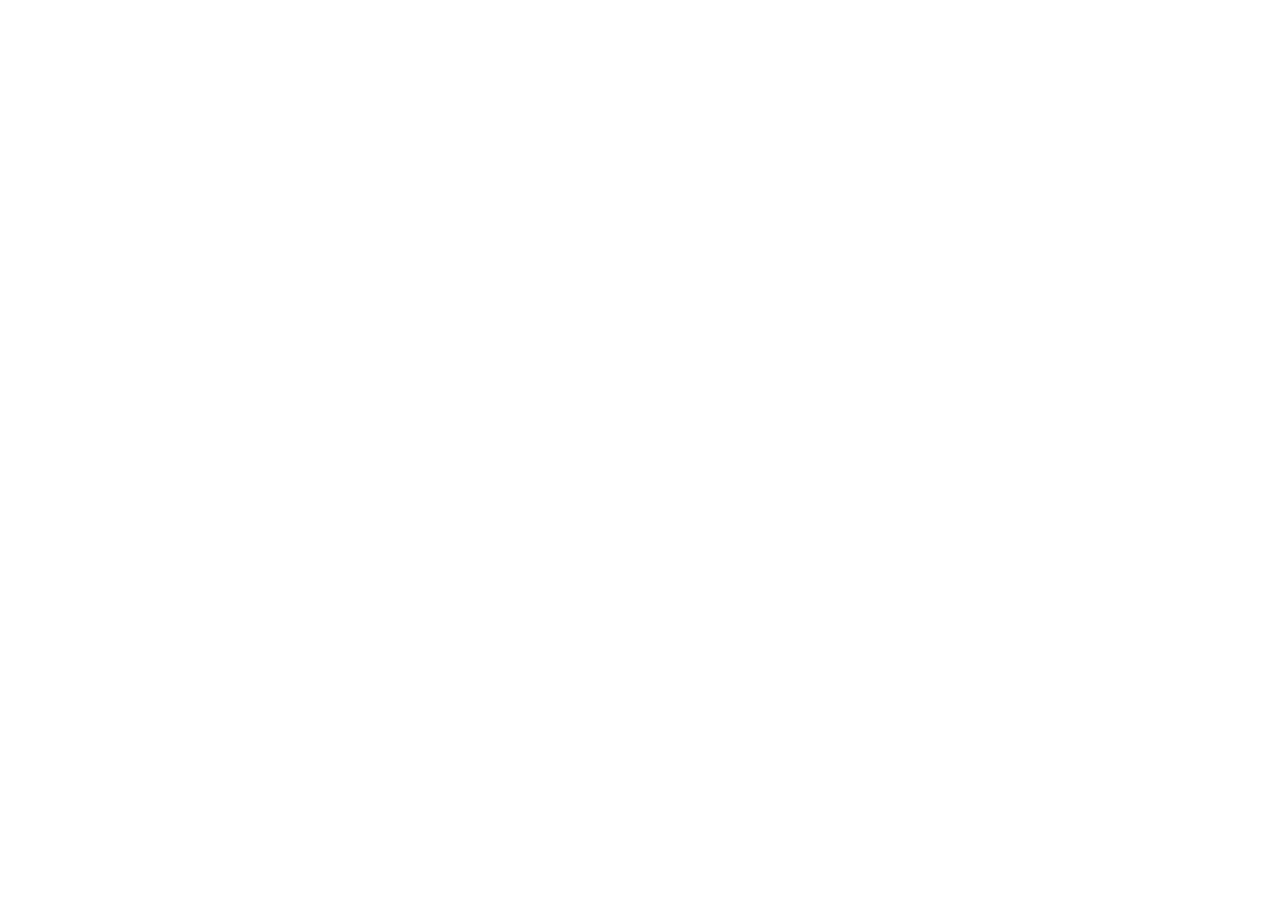
==== commit 973baa71: "热搜" ====
--- a/src/main/resources/web/index.html
+++ b/src/main/resources/web/index.html
@@ -40,7 +40,7 @@
         window.loadScript('https://cdn.bootcdn.net/ajax/libs/vConsole/3.9.1/vconsole.min.js', function() {
           new VConsole();
         }, true);
-      }</script><link href="css/index.d3715bdc.css" rel="prefetch"><link href="css/reader.cee415d1.css" rel="prefetch"><link href="js/index.fe5a9016.js" rel="prefetch"><link href="js/index~reader.e9ebaab0.js" rel="prefetch"><link href="js/reader.551869bb.js" rel="prefetch"><link href="css/app.7fd96976.css" rel="preload" as="style"><link href="css/chunk-vendors.e2dbefc2.css" rel="preload" as="style"><link href="js/app.d5d53c08.js" rel="preload" as="script"><link href="js/chunk-vendors.37145d28.js" rel="preload" as="script"><link href="css/chunk-vendors.e2dbefc2.css" rel="stylesheet"><link href="css/app.7fd96976.css" rel="stylesheet"><link rel="icon" type="image/png" sizes="32x32" href="img/icons/favicon-32x32.png"><link rel="icon" type="image/png" sizes="16x16" href="img/icons/favicon-16x16.png"><link rel="manifest" href="manifest.json"><meta name="theme-color" content="#ffffff"><meta name="apple-mobile-web-app-capable" content="yes"><meta name="apple-mobile-web-app-status-bar-style" content="black-translucent"><meta name="apple-mobile-web-app-title" content="阅读"><link rel="apple-touch-icon" href="img/icons/apple-touch-icon-152x152.png"><link rel="mask-icon" href="img/icons/safari-pinned-tab.svg" color="#ffffff"><meta name="msapplication-TileImage" content="img/icons/msapplication-icon-144x144.png"><meta name="msapplication-TileColor" content="#000000"></head><style>:root {
+      }</script><link href="css/index.78603c25.css" rel="prefetch"><link href="css/reader.cee415d1.css" rel="prefetch"><link href="js/index.1bf3aab5.js" rel="prefetch"><link href="js/index~reader.e9ebaab0.js" rel="prefetch"><link href="js/reader.551869bb.js" rel="prefetch"><link href="css/app.7fd96976.css" rel="preload" as="style"><link href="css/chunk-vendors.e2dbefc2.css" rel="preload" as="style"><link href="js/app.3f81227e.js" rel="preload" as="script"><link href="js/chunk-vendors.88764504.js" rel="preload" as="script"><link href="css/chunk-vendors.e2dbefc2.css" rel="stylesheet"><link href="css/app.7fd96976.css" rel="stylesheet"><link rel="icon" type="image/png" sizes="32x32" href="img/icons/favicon-32x32.png"><link rel="icon" type="image/png" sizes="16x16" href="img/icons/favicon-16x16.png"><link rel="manifest" href="manifest.json"><meta name="theme-color" content="#ffffff"><meta name="apple-mobile-web-app-capable" content="yes"><meta name="apple-mobile-web-app-status-bar-style" content="black-translucent"><meta name="apple-mobile-web-app-title" content="阅读"><link rel="apple-touch-icon" href="img/icons/apple-touch-icon-152x152.png"><link rel="mask-icon" href="img/icons/safari-pinned-tab.svg" color="#ffffff"><meta name="msapplication-TileImage" content="img/icons/msapplication-icon-144x144.png"><meta name="msapplication-TileColor" content="#000000"></head><style>:root {
       --sat: constant(safe-area-inset-top);
       --sat: env(safe-area-inset-top);
       --sar: constant(safe-area-inset-right);
@@ -61,4 +61,4 @@
       height: 100%;
       margin: 0;
       padding: 0;
-    }</style><body><noscript><strong>请启用浏览器的Javascript支持</strong></noscript><div id="app"></div><script src="js/chunk-vendors.37145d28.js"></script><script src="js/app.d5d53c08.js"></script></body></html>+    }</style><body><noscript><strong>请启用浏览器的Javascript支持</strong></noscript><div id="app"></div><script src="js/chunk-vendors.88764504.js"></script><script src="js/app.3f81227e.js"></script></body></html>
